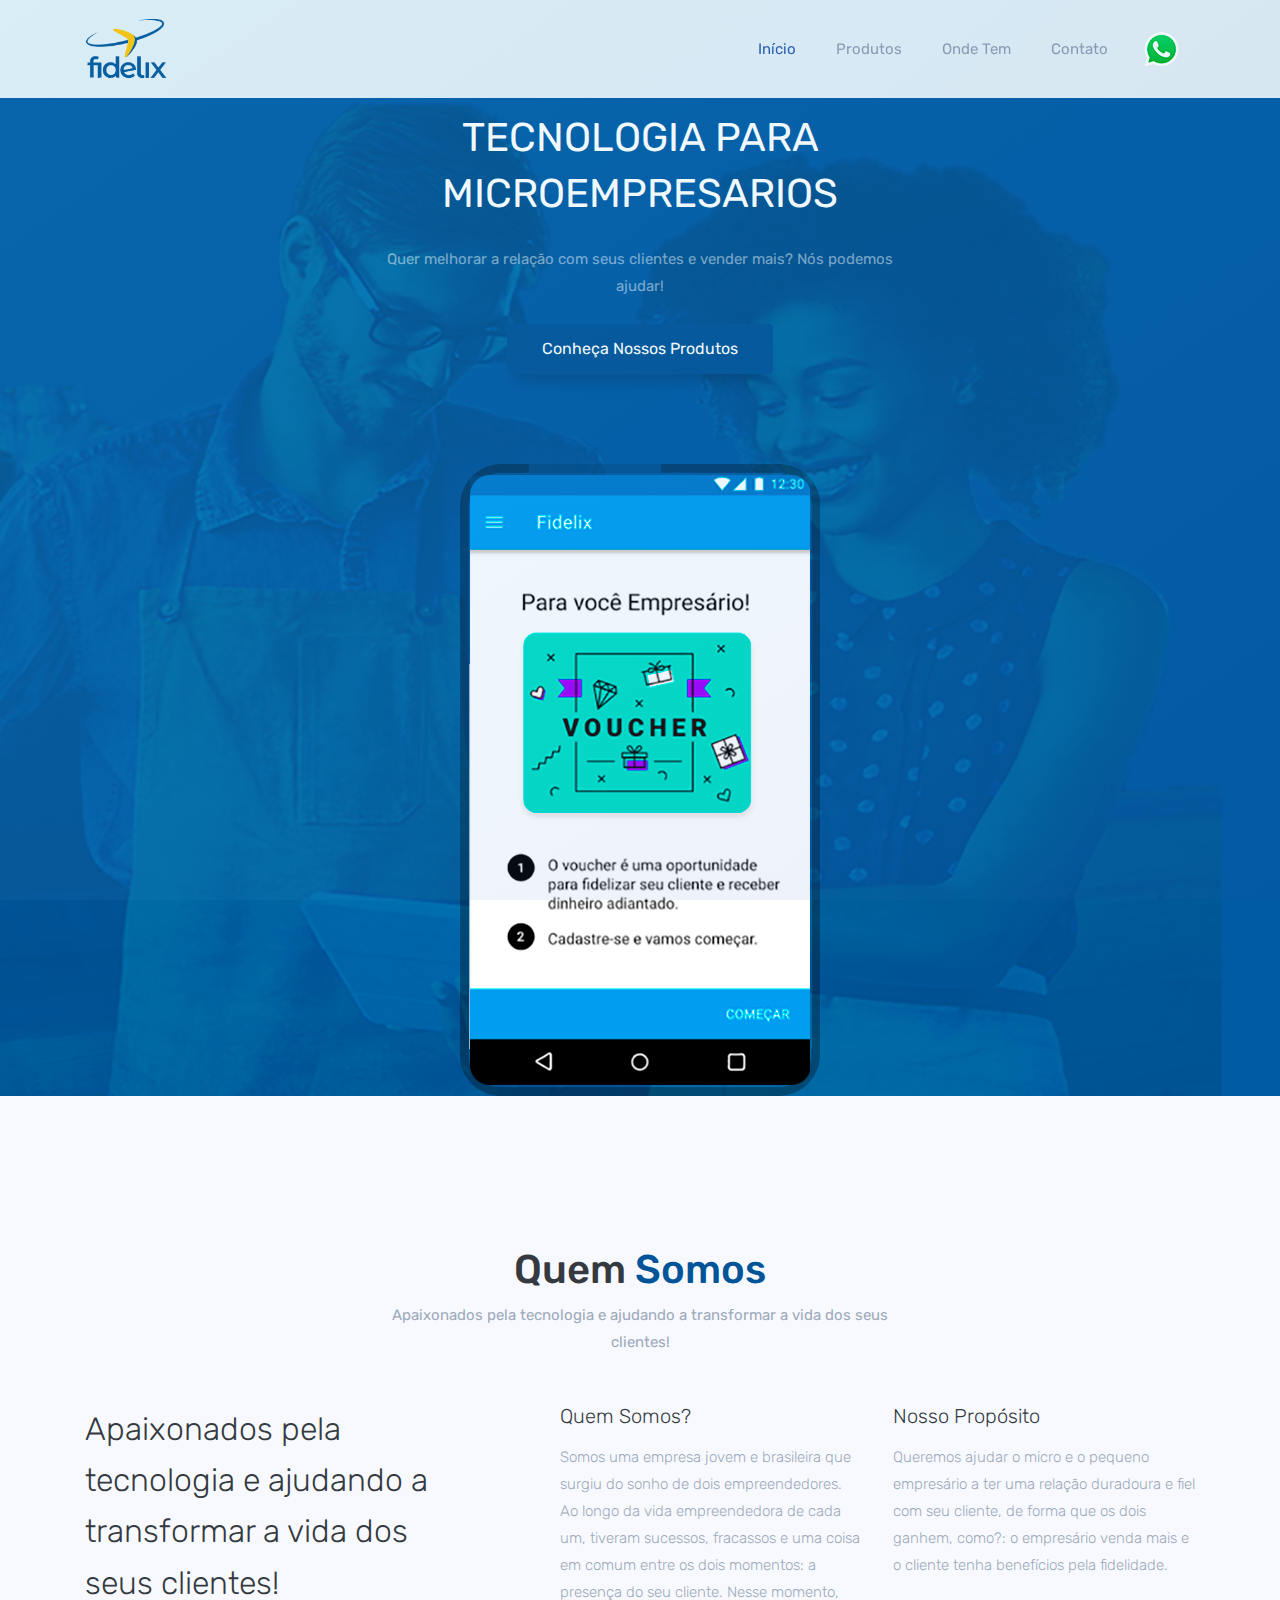
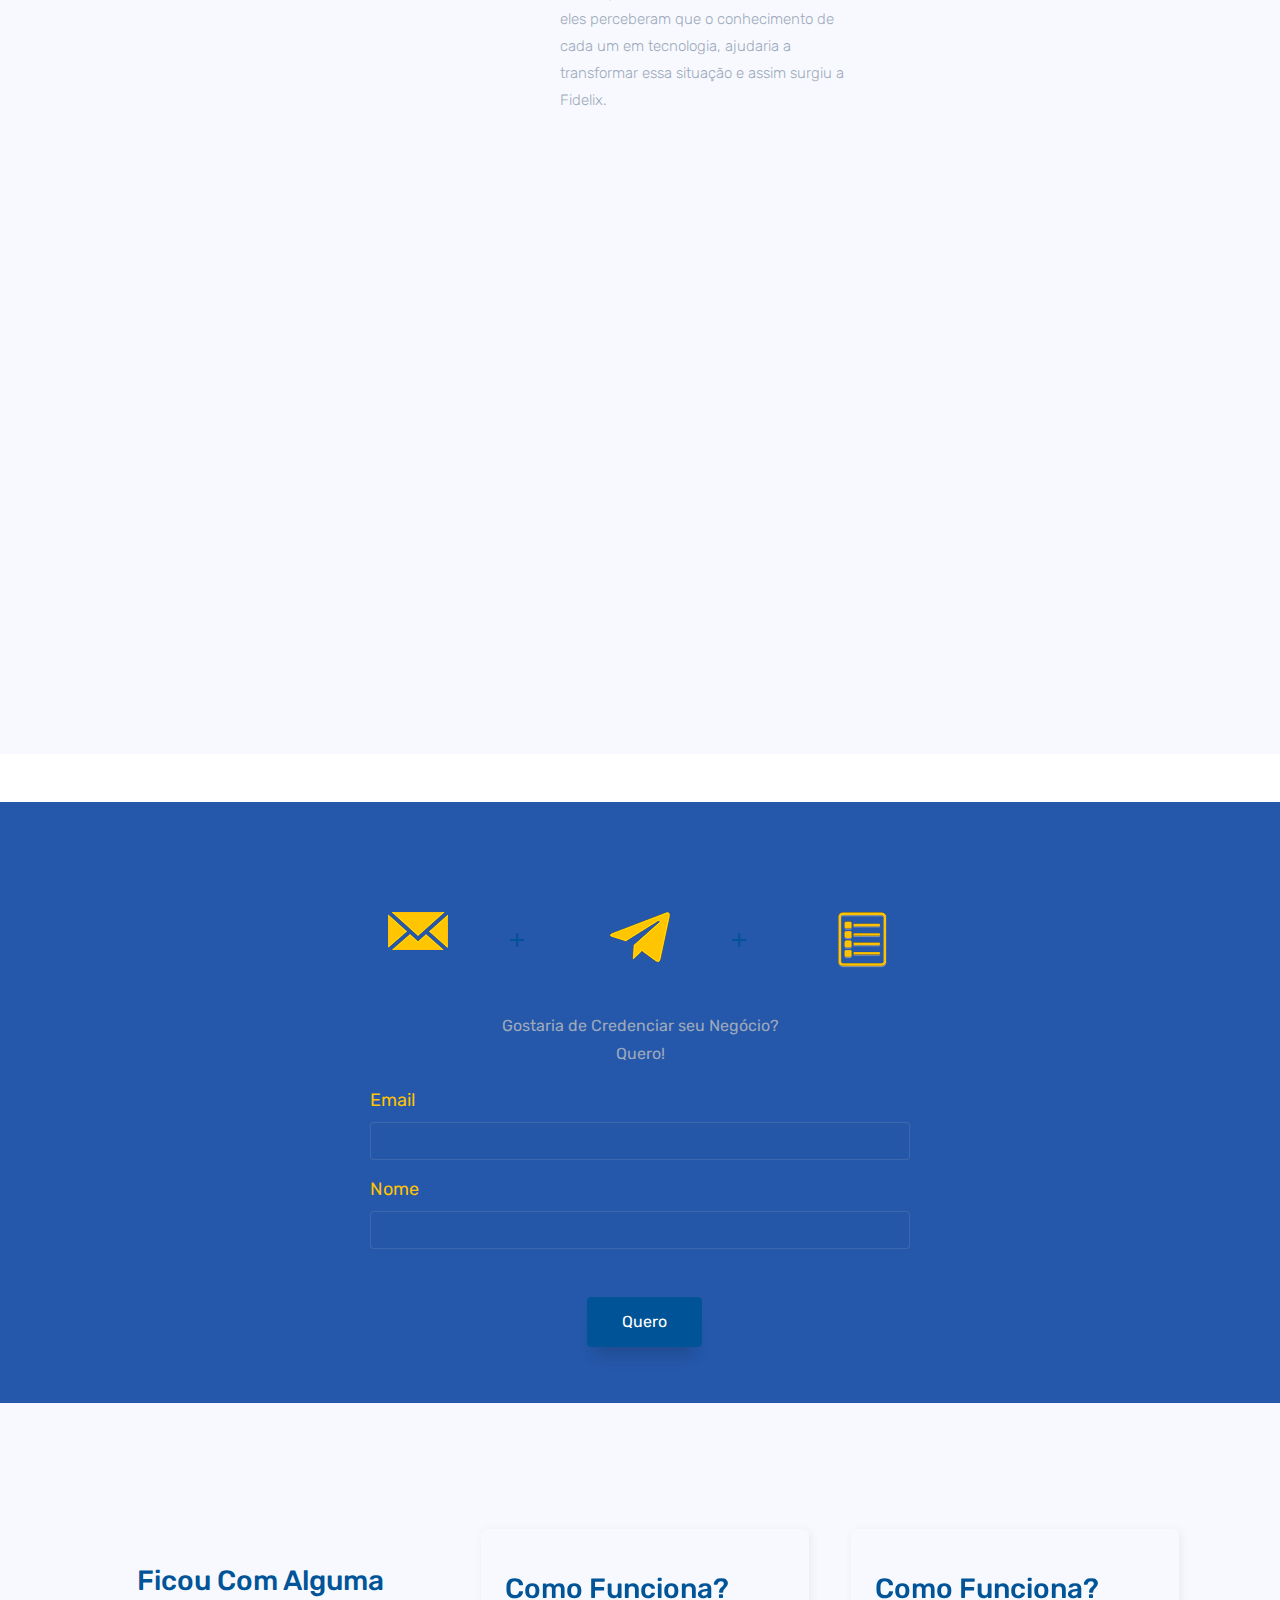
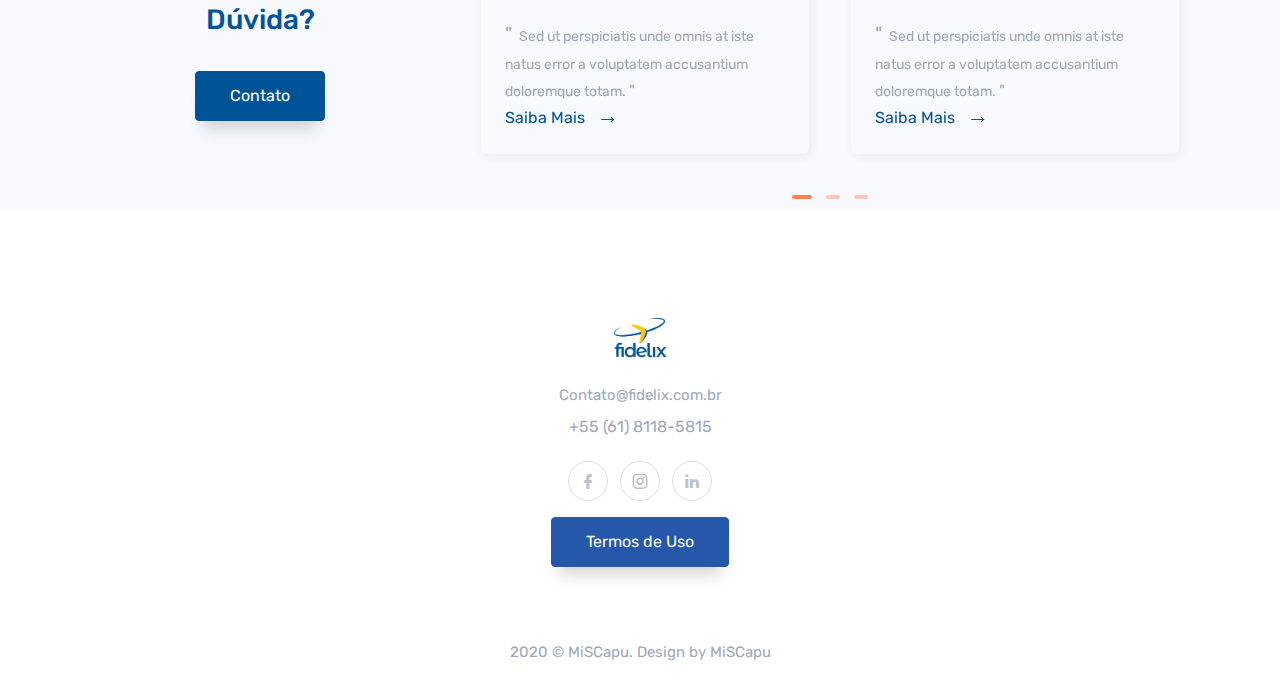
==== index.html @ f404d270 "Footer and Call to Action Update" ====
<!DOCTYPE html>
<html lang="en">

<head>
    <meta charset="utf-8" />
    <title>Fidelix</title>
    <meta name="viewport" content="width=device-width, initial-scale=1.0">
    <meta name="description" content="Premium Bootstrap 4 Landing Page Template" />
    <meta name="keywords" content="bootstrap 4, premium, marketing, multipurpose" />
    <meta content="Themesdesign" name="author" />
    <!-- favicon -->
    <link rel="shortcut icon" href="images/favicon2.ico">

    <!-- icon -->
    <link href="css/materialdesignicons.min.css" rel="stylesheet" type="text/css" />
    <link rel="stylesheet" type="text/css" href="css/pe-icon-7.css" />

    <!--Slider-->
    <link rel="stylesheet" href="css/owl.carousel.min.css" />
    <link rel="stylesheet" href="css/owl.theme.default.min.css" />

    <!-- css -->
    <link href="css/bootstrap.min.css" rel="stylesheet" type="text/css" />
    <link href="css/style.min.css" rel="stylesheet" type="text/css" />

</head>
<body>

    <!-- Loader -->
    <div id="preloader">
        <div id="status">
            <div class="spinner">
                <div class="dot1"></div>
                <div class="dot2"></div>
            </div>
        </div>
    </div>

    <!--Navbar Start-->
    <nav class="navbar navbar-expand-lg fixed-top navbar-custom sticky sticky-dark">
    <!--<nav class="navbar navbar-expand-lg fixed-top navbar-custom sticky sticky-dark">-->
        <div class="container">
            <!-- LOGO -->
            <a class="navbar-brand logo desktoppic" href="index.html">
                <img src="images/logo-dark2.png" alt="" class="" height="60">
            </a>
            <button class="text-center navbar-toggler p-0" type="button" data-toggle="collapse" data-target="#navbarCollapse" aria-controls="navbarCollapse" aria-expanded="false" aria-label="Toggle navigation">
                <i class="mdi mdi-clipboard-account"></i>
                <ul class="navbar-nav navbar-center" id="mySidenav">
                    <li class="nav-item text-muted text-center f-12">
                        Fidelix Conta
                    </li>
                </ul>
                
            </button>

            <button class="text-center navbar-toggler p-0" type="button" data-toggle="collapse" data-target="#navbarCollapse" aria-controls="navbarCollapse" aria-expanded="false" aria-label="Toggle navigation">
                <i class="mdi mdi-clipboard-text"></i>
                <ul class="navbar-nav" id="mySidenav">
                    <li class="nav-item text-muted text-center f-12">
                        Como Funciona
                    </li>
                </ul>
                
            </button>
            <button class="text-center navbar-toggler p-0" type="button" data-toggle="collapse" data-target="#navbarCollapse" aria-controls="navbarCollapse" aria-expanded="false" aria-label="Toggle navigation">
                <i class="mdi mdi-menu"></i>
                <ul class="navbar-nav" id="mySidenav">
                    <li class="nav-item text-muted f-12">
                        Mais
                    </li>
                </ul>
            </button>
            <div class="collapse navbar-collapse" id="navbarCollapse">
                <ul class="navbar-nav ml-auto navbar-center" id="mySidenav">
                    <li class="nav-item active">
                        <a href="index.html" class="nav-link">Início</a>
                    </li>
                    <li class="nav-item">
                        <a href="Produtos.html" class="nav-link">Produtos</a>
                    </li>
                    <!--
                    <li class="nav-item">
                        <a href="#services" class="nav-link">Quem Somos?</a>
                    </li>
                    -->

                    <li class="nav-item">
                        <a href="OndeTem.html" class="nav-link">Onde Tem</a>
                    </li>
                    <!--<li class="nav-item">
                        <a href="#clients" class="nav-link">Onde Tem</a>
                    </li>-->
                    <li class="nav-item">
                        <a href="Contato.html" class="nav-link">Contato</a>
                    </li>
                </ul>
                <div class="call-no">
                    <a href="https://wa.me/5561981185815?Ola%20gostaria%20de%20informacoes" class="nav-link text-warning"><img src="images/icon/WhatsApp.png" class="img-fluid" alt="Responsive image"></a>


                    <!--<img src="images/ImgWhatsApp.jpg" class="rounded" alt="WhatsApp">

                    <!--<a href="#" class="nav-link text-warning"><i class="mdi mdi-phone mr-1"></i> +55 (61) 8118-5815</a>-->
                </div>
            </div>
        </div>
    </nav>
    <!-- Navbar End -->

    <!-- Hero New Start -->
    <section class="hero-3-bg position-relative overflow-hidden d-flex align-items-center bg-primary" id="home">
        <div class="hero-3-bg-overlay"></div>
        <div class="container">
            <div class="row justify-content-center contentTop">
                <div class="col-lg-6">
                    <div class="text-center">
                        <h1 class="hero-3-title text-white mb-4 font-weight-normal line-height-1_4 contentTitleTop">TECNOLOGIA PARA MICROEMPRESARIOS</h1>
                        <p class="text-white-50 mb-4">Quer melhorar a relação com seus clientes e vender mais? Nós podemos ajudar!</p>
                        <a href="" class="btn btn-warning">Conheça Nossos Produtos</a>
                    </div>
                </div>
            </div>

            <div class="row justify-content-center">
                <div class="col-md-10">
                    <div class="hero-3-img">
                        <img src="images/hero-3-img2.png" alt="" class="img-fluid mx-auto d-block">
                    </div>
                </div>
            </div>
        </div>
    </section>
    <!-- Hero New End -->


    <!-- Inicio Start-->
    <!--<section class="section bg-light" id="home">
    <!--<section class="hero-1-bg position-relative bg-light d-flex align-items-center" id="home">-->
        <!--<div class="container">
            <div class="row align-items-center">
                <div class="col-lg-6">
                    <div class="hero-title pr-lg-5">
                        <p class="text-uppercase text-primary font-weight-medium f-14 mb-4">Voucher Fidelix</p>
                        <h1 class="hero-1-title mb-4 font-weight-normal line-height-1_4">Você quer vender mais e aumentar o caixa de sua empresa? <span class="text-primary font-weight-medium"></span></h1>

                            <p class="text-muted mb-4 pb-2">O Voucher Fidelix permite que você venda pacotes de serviços, ajude no caixa da sua empresa e ainda fideliza seus clientes!</p>
                        <a href="https://mailchi.mp/a84ff5a142e6/antecipacao" class="btn btn-warning">Quero o Voucher Fidelix <span class="ml-2 right-icon">&#8594;</span></a>
                    </div>
                </div>
                <div class="col-lg-6">
                    <div class="mt-5 mt-lg-0">
                        <img src="images/hero-1-img1.png" alt="" class="img-fluid mx-auto d-block">
                    </div>
                </div>
            </div>
        </div>
    </section>
    <!-- Inicio End -->


    <!-- Quem Somos Start -->
    <section class="section bg-light" id="about">
    <!--<section class="section bg-light" id="about">-->
        <div class="container">
            <div class="row justify-content-center">
                <div class="col-lg-6 col-md-8 contentTop">
                    <div class="title text-center mb-5">
                        <h1 class="font-weight-medium text-dark">Quem <span class="text-warning">Somos</span></h1>
                        <p class="text-muted">Apaixonados pela tecnologia e ajudando a transformar a vida dos seus clientes!</p>
                    </div>

                </div>
            </div>

            <div class="row">
                <div class="col-md-4">
                    <h2 class="font-weight-light line-height-1_6 text-dark mb-4">Apaixonados pela tecnologia e ajudando a transformar a vida dos seus clientes!
                    </h2>
                </div>
                <div class="col-md-7 offset-md-1">
                    <div class="row">
                        <div class="col-md-6">
                            <h6 class="text-dark font-weight-light f-20 mb-3">Quem Somos?</h6>
                            <p class="text-muted font-weight-light">Somos uma empresa jovem e brasileira que surgiu do sonho de dois empreendedores. Ao longo da vida empreendedora de cada um, tiveram sucessos, fracassos e uma coisa em comum entre os dois momentos: a presença do seu cliente. Nesse momento, eles perceberam que o conhecimento de cada um em tecnologia, ajudaria a transformar essa situação e assim surgiu a Fidelix.</p>
                        </div>
                        <div class="col-md-6">
                            <h6 class="text-dark font-weight-light f-20 mb-3">Nosso Propósito</h6>
                            <p class="text-muted font-weight-light">Queremos ajudar o micro e o pequeno empresário a ter uma relação duradoura e fiel com seu cliente, de forma que os dois ganhem, como?: o empresário venda mais e o cliente tenha benefícios pela fidelidade.</p>
                        </div>
                    </div>



                    


                </div>

                

            </div>


            <div class="title text-center mb-5">
                <!-- 1:1 aspect ratio -->
                <!--<div class="embed-responsive embed-responsive-1by1">
                    <iframe class="embed-responsive-item" src="https://www.youtube.com/embed/zpOULjyy-n8?rel=0" allowfullscreen></iframe>
                </div>-->
                <div class="embed-responsive embed-responsive-16by9">
                        <iframe class="embed-responsive-item" src="https://www.youtube.com/embed/zpOULjyy-n8?rel=0" allowfullscreen></iframe>
                </div>
            </div>

        </div>
    </section>
    <!-- Quem Somos End -->


    <!-- Produtos Start -->
   <!-- <section class="section" id="features">
        <div class="container">
            <div class="row justify-content-center">
                <div class="col-lg-6 col-md-8">
                    <div class="title text-center mb-5">
                        <h3 class="font-weight-normal text-dark">Nossos <span class="text-warning">Produtos</span></h3>
                        <p class="text-muted">Nossos serviços buscam transformar clientes em vendedores, criando uma relação de duradoura de parceria entre ele e a sua empresa.</p>
                    </div>
                </div>
            </div>

            <div class="row align-items-center">
                <div class="col-md-5" style="background: url(images/features/features-bg.png) center center">
                    <div class="features-img">
                        <img src="images/features/ImagemCelular1.png" alt="" class="img-fluid d-block mx-auto">
                    </div>
                </div>
                <div class="col-md-6 offset-md-1">
                    <div class="features-box mt-5 mt-sm-0 mb-4">
                        <div class="features-icon my-4">
                            <i class="mdi mdi-credit-card"></i>
                        </div>
                        <h5 class="text-dark font-weight-medium mb-3 pt-3">Cartão Fidelidade</h5>
                        <h6 class="text-dark font-weight-normal mb-3 pt-3">Problema</h6>
                        <p class="text-muted mb-3 f-15">Faz tempo que seu cliente não compra? Ele não vê diferença entre o seu produto ou serviço e do seu concorrente?.</p>
                        <h6 class="text-dark font-weight-normal mb-3 pt-3">Oportunidade</h6>
                        <p class="text-muted mb-3 f-15">Você pode se diferenciar da sua concorrência muito além do bom atendimento, mostre ao seu cliente que a fidelidade tem valor. Ofereça um produto, um serviço e como em um jogo, ajude-o a completar o desafio do cartão fidelidade</p>
                        <a href="#" class="f-16 text-warning"> Quero <span class="right-icon ml-2">&#8594;</span></a>
                    </div>
                </div>
            </div>

            <div class="row align-items-center mt-5">
                <div class="col-md-6">
                    <div class="features-box mb-4">
                        <div class="features-icon my-4">
                            <i class="mdi mdi-account-group"></i>
                        </div>
                        <h5 class="text-dark font-weight-normal mb-3 pt-3">Team Management</h5>
                        <p class="text-muted mb-3 f-15">Sed perspiciatis unde omnis natus error voluptatem accusantium doloremque laudantium totam rem aperiam eaque ipsa quae ab illo excepturi sint occaecati cupiditate architecto.</p>
                        <a href="#" class="f-16 text-warning">Read More <span class="right-icon ml-2">&#8594;</span></a>
                    </div>
                </div>
                <div class="col-md-5 offset-md-1 mt-5 mt-sm-0" style="background: url(images/features/features-bg.png) center center">
                    <div class="features-img">
                        <img src="images/features/img-2.png" alt="" class="img-fluid d-block mx-auto">
                    </div>
                </div>
            </div>

            <div class="row align-items-center mt-5">
                <div class="col-md-5" style="background: url(images/features/features-bg.png) center center">
                    <div class="features-img">
                        <img src="images/features/img-3.png" alt="" class="img-fluid d-block mx-auto">
                    </div>
                </div>
                <div class="col-md-6 offset-md-1">
                    <div class="features-box mt-5 mt-sm-0 mb-4">
                        <div class="features-icon my-4">
                            <i class="mdi mdi-chart-bell-curve"></i>
                        </div>
                        <h5 class="text-dark font-weight-normal mb-3 pt-3">Marketing Analysis</h5>
                        <p class="text-muted mb-3 f-15">At vero eos accusamus iusto odio soluta nobis est eligendi optio dignissimos ducimus qui blanditiis praesentium as voluptatum deleniti corrupti quos dolores molestias occaecati.</p>
                        <a href="#" class="f-16 text-warning">Read More <span class="right-icon ml-2">&#8594;</span></a>
                    </div>
                </div>
            </div>
        </div>
    </section> -->
    <!-- Produtos End -->


    <!-- Testimonial Start -->
    <!--<section class="section bg-light" id="clients">
        <div class="container">
            <div class="row justify-content-center">
                <div class="col-lg-6 col-md-8">
                    <div class="title text-center mb-5">
                        <h3 class="font-weight-normal text-dark">Onde <span class="text-warning">Tem?</span></h3>
                        <p class="text-muted">aaaecenas tempus tellus eget condimentum rhoncus sem quam semper libero pulvinar hendrerit id lorem.</p>
                    </div>
                </div>
            </div>
            <div class="row">
                <div class="col-lg-4">
                    <h3 class="font-weight-normal mt-3 line-height-1_4">Alguns comentários de nossos <span class="font-weight-medium text-warning">Felices Clientes </span></h3>
                    <div class="testi-border my-4"></div>
                    <p class="text-muted">Os Clientes do Fidelix sempre estão contentes pois tem muito para comentar com seus amigos e clientes!</p>
                </div>
                <div class="col-lg-8">
                    <div class="owl-carousel owl-theme">
                        <div class="item">
                            <div class="testi-content m-3 position-relative">
                                <div class="testi-box p-4">
                                    <ul class="list-unstyled f-15 text-warning mb-2">
                                        <li class="list-inline-item mr-1"><i class="mdi mdi-star"></i></li>
                                        <li class="list-inline-item mr-1"><i class="mdi mdi-star"></i></li>
                                        <li class="list-inline-item mr-1"><i class="mdi mdi-star"></i></li>
                                        <li class="list-inline-item mr-1"><i class="mdi mdi-star"></i></li>
                                        <li class="list-inline-item"><i class="mdi mdi-star"></i></li>
                                    </ul>
                                    <p class="text-muted position-relative mb-0 f-14"><span class="f-20 mr-1">"</span> sed ut perspiciatis unde omnis at iste natus error a voluptatem accusantium doloremque totam. <span class="f-16">"</span></p>
                                </div>
                                <div class="testi-user mt-4">
                                    <div class="media align-items-center">
                                        <img src="images/user/img-1.jpg" alt="" class="mr-3 img-fluid d-block rounded-circle">
                                        <div class="media-body">
                                            <h6 class="mb-0 text-dark f-15">Miguel Santisteban</h6>
                                            <p class="text-muted mb-0 f-14">Web Developer</p>
                                        </div>
                                    </div>
                                </div>
                            </div>
                        </div>
                        <!-- owl item and -->
                        <!--<div class="item">
                            <div class="testi-content m-3 position-relative">
                                <div class="testi-box p-4">
                                    <ul class="list-unstyled f-15 text-warning mb-2">
                                        <li class="list-inline-item mr-1"><i class="mdi mdi-star"></i></li>
                                        <li class="list-inline-item mr-1"><i class="mdi mdi-star"></i></li>
                                        <li class="list-inline-item mr-1"><i class="mdi mdi-star"></i></li>
                                        <li class="list-inline-item mr-1"><i class="mdi mdi-star"></i></li>
                                        <li class="list-inline-item"><i class="mdi mdi-star"></i></li>
                                    </ul>
                                    <p class="text-muted position-relative mb-0 f-14"><span class="f-20 mr-1">"</span> Sed ut perspiciatis unde omnis at iste natus error a voluptatem accusantium doloremque totam. <span class="f-16">"</span></p>
                                </div>
                                <div class="testi-user mt-4">
                                    <div class="media align-items-center">
                                        <img src="images/user/img-2.jpg" alt="" class="mr-3 img-fluid d-block rounded-circle">
                                        <div class="media-body">
                                            <h6 class="mb-0 text-dark f-15">Miguel Santisteban</h6>
                                            <p class="text-muted mb-0 f-14">Web Developer</p>
                                        </div>
                                    </div>
                                </div>
                            </div>
                        </div>
                        <!-- owl item and -->
                        <!--<div class="item">
                            <div class="testi-content m-3 position-relative">
                                <div class="testi-box p-4">
                                    <ul class="list-unstyled f-15 text-warning mb-2">
                                        <li class="list-inline-item mr-1"><i class="mdi mdi-star"></i></li>
                                        <li class="list-inline-item mr-1"><i class="mdi mdi-star"></i></li>
                                        <li class="list-inline-item mr-1"><i class="mdi mdi-star"></i></li>
                                        <li class="list-inline-item mr-1"><i class="mdi mdi-star"></i></li>
                                        <li class="list-inline-item"><i class="mdi mdi-star"></i></li>
                                    </ul>
                                    <p class="text-muted position-relative mb-0 f-14"><span class="f-20 mr-1">"</span> Sed ut perspiciatis unde omnis at iste natus error a voluptatem accusantium doloremque totam. <span class="f-16">"</span></p>
                                </div>
                                <div class="testi-user mt-4">
                                    <div class="media align-items-center">
                                        <img src="images/user/img-3.jpg" alt="" class="mr-3 img-fluid d-block rounded-circle">
                                        <div class="media-body">
                                            <h6 class="mb-0 text-dark f-15">Miguel Santisteban</h6>
                                            <p class="text-muted mb-0 f-14">Web Developer</p>
                                        </div>
                                    </div>
                                </div>
                            </div>
                        </div>
                        <!-- owl item and -->
                        <!--<div class="item">
                            <div class="testi-content m-3 position-relative">
                                <div class="testi-box p-4">
                                    <ul class="list-unstyled f-15 text-warning mb-2">
                                        <li class="list-inline-item mr-1"><i class="mdi mdi-star"></i></li>
                                        <li class="list-inline-item mr-1"><i class="mdi mdi-star"></i></li>
                                        <li class="list-inline-item mr-1"><i class="mdi mdi-star"></i></li>
                                        <li class="list-inline-item mr-1"><i class="mdi mdi-star"></i></li>
                                        <li class="list-inline-item"><i class="mdi mdi-star"></i></li>
                                    </ul>
                                    <p class="text-muted position-relative mb-0 f-14"><span class="f-20 mr-1">"</span> Sed ut perspiciatis unde omnis at iste natus error a voluptatem accusantium doloremque totam. <span class="f-16">"</span></p>
                                </div>
                                <div class="testi-user mt-4">
                                    <div class="media align-items-center">
                                        <img src="images/user/img-4.jpg" alt="" class="mr-3 img-fluid d-block rounded-circle">
                                        <div class="media-body">
                                            <h6 class="mb-0 text-dark f-15">Miguel Santisteban</h6>
                                            <p class="text-muted mb-0 f-14">Web Developer</p>
                                        </div>
                                    </div>
                                </div>
                            </div>
                        </div>
                        <!-- owl item and -->
                        <!--<div class="item">
                            <div class="testi-content m-3 position-relative">
                                <div class="testi-box p-4">
                                    <ul class="list-unstyled f-15 text-warning mb-2">
                                        <li class="list-inline-item mr-1"><i class="mdi mdi-star"></i></li>
                                        <li class="list-inline-item mr-1"><i class="mdi mdi-star"></i></li>
                                        <li class="list-inline-item mr-1"><i class="mdi mdi-star"></i></li>
                                        <li class="list-inline-item mr-1"><i class="mdi mdi-star"></i></li>
                                        <li class="list-inline-item"><i class="mdi mdi-star"></i></li>
                                    </ul>
                                    <p class="text-muted position-relative mb-0 f-14"><span class="f-20 mr-1">"</span> Sed ut perspiciatis unde omnis at iste natus error a voluptatem accusantium doloremque totam. <span class="f-16">"</span></p>
                                </div>
                                <div class="testi-user mt-4">
                                    <div class="media align-items-center">
                                        <img src="images/user/img-5.jpg" alt="" class="mr-3 img-fluid d-block rounded-circle">
                                        <div class="media-body">
                                            <h6 class="mb-0 text-dark f-15">Miguel Santisteban</h6>
                                            <p class="text-muted mb-0 f-14">Web Developer</p>
                                        </div>
                                    </div>
                                </div>
                            </div>
                        </div>
                        <!-- owl item and --><!--
                    </div>
                </div>
            </div>
        </div>
    </section>-->
    <!-- Testimonial End -->


    <!-- Nosso Propósito Start -->
    <!--<section class="section" id="services">
        <div class="container">
            <div class="row justify-content-center">
                <div class="col-lg-6 col-md-8">
                    <div class="title text-center mb-5">
                        <h3 class="font-weight-normal text-dark">Nosso <span class="text-warning">Propósito</span></h3>
                        <p class="text-muted">Queremos ajudar o micro e o pequeno empresário a ter uma relação duradoura e fiel com seu cliente, de forma que os dois ganhem, como?: o empresário venda mais e o cliente tenha benefícios pela fidelidade.</p>
                    </div>
                </div>
            </div>

            <div class="row">
                <div class="col-lg-4 col-md-6">
                    <div class="service-box service-warning">
                        <div class="mb-5">
                            <i class="pe-7s-headphones service-icon"></i>
                        </div>
                        <h5 class="service-title text-dark font-weight-normal pt-1 mb-4">Awesome Support</h5>
                        <p class="text-muted service-subtitle mb-4">Et harum quidem rerum facilis expedita distinctio nam libero tempore cum quibusdam nobis.</p>
                        <a href="#" class="read-more-icon"><span class="right-icon">&#8594;</span></a>
                    </div>
                </div>
                <div class="col-lg-4 col-md-6">
                    <div class="service-box service-warning">
                        <div class="mb-5">
                            <i class="pe-7s-tools service-icon"></i>
                        </div>
                        <h5 class="service-title text-dark font-weight-normal pt-1 mb-4">Solutions Business</h5>
                        <p class="text-muted service-subtitle mb-4">Et harum quidem rerum facilis expedita distinctio nam libero tempore cum quibusdam nobis.</p>
                        <a href="#" class="read-more-icon"><span class="right-icon">&#8594;</span></a>
                    </div>
                </div>
                <div class="col-lg-4 col-md-6">
                    <div class="service-box service-warning">
                        <div class="mb-5">
                            <i class="pe-7s-display1 service-icon"></i>
                        </div>
                        <h5 class="service-title text-dark font-weight-normal pt-1 mb-4">Digital Design</h5>
                        <p class="text-muted service-subtitle mb-4">Et harum quidem rerum facilis expedita distinctio nam libero tempore cum quibusdam nobis.</p>
                        <a href="#" class="read-more-icon"><span class="right-icon">&#8594;</span></a>
                    </div>
                </div>
                <div class="col-lg-4 col-md-6">
                    <div class="service-box service-warning">
                        <div class="mb-5">
                            <i class="pe-7s-cup service-icon"></i>
                        </div>
                        <h5 class="service-title text-dark font-weight-normal pt-1 mb-4">Goal Business</h5>
                        <p class="text-muted service-subtitle mb-4">Et harum quidem rerum facilis expedita distinctio nam libero tempore cum quibusdam nobis.</p>
                        <a href="#" class="read-more-icon"><span class="right-icon">&#8594;</span></a>
                    </div>
                </div>
                <div class="col-lg-4 col-md-6">
                    <div class="service-box service-warning">
                        <div class="mb-5">
                            <i class="pe-7s-light service-icon"></i>
                        </div>
                        <h5 class="service-title text-dark font-weight-normal pt-1 mb-4">Branding Identity</h5>
                        <p class="text-muted service-subtitle mb-4">Et harum quidem rerum facilis expedita distinctio nam libero tempore cum quibusdam nobis.</p>
                        <a href="#" class="read-more-icon"><span class="right-icon">&#8594;</span></a>
                    </div>
                </div>
                <div class="col-lg-4 col-md-6">
                    <div class="service-box service-warning">
                        <div class="mb-5">
                            <i class="pe-7s-graph1 service-icon"></i>
                        </div>
                        <h5 class="service-title text-dark font-weight-normal pt-1 mb-4">Dynamic Growth</h5>
                        <p class="text-muted service-subtitle mb-4">Et harum quidem rerum facilis expedita distinctio nam libero tempore cum quibusdam nobis.</p>
                        <a href="#" class="read-more-icon"><span class="right-icon">&#8594;</span></a>
                    </div>
                </div>
            </div>
        </div>
    </section> -->
    <!-- Nosso Propósito End -->

    <!-- About us Start -->
    <!--<section class="section bg-light" id="about">
        <div class="container">
            <div class="row justify-content-center">
                <div class="col-lg-6 col-md-8">
                    <div class="title text-center mb-5">
                        <h3 class="font-weight-normal text-dark">Quem <span class="text-warning">Somos</span></h3>
                        <p class="text-muted">Apaixonados pela tecnologia e ajudando a transformar a vida dos seus clientes!</p>
                    </div>
                </div>
            </div>

            <div class="row">
                <div class="col-md-4">
                    <h2 class="font-weight-light line-height-1_6 text-dark mb-4">Apaixonados pela tecnologia e ajudando a transformar a vida dos seus clientes!</h2>
                </div>
                <div class="col-md-7 offset-md-1">
                    <div class="row">
                        <div class="col-md-6">
                            <h6 class="text-dark font-weight-light f-20 mb-3">Quem Somos?</h6>
                            <p class="text-muted font-weight-light">Somos uma empresa jovem e brasileira que surgiu do sonho de dois empreendedores. Ao longo da vida empreendedora de cada um, tiveram sucessos, fracassos e uma coisa em comum entre os dois momentos: a presença do seu cliente. Nesse momento, eles perceberam que o conhecimento de cada um em tecnologia, ajudaria a transformar essa situação e assim surgiu a Fidelix.</p>
                        </div>
                        <div class="col-md-6">
                            <h6 class="text-dark font-weight-light f-20 mb-3">Nosso Propósito</h6>
                            <p class="text-muted font-weight-light">Queremos ajudar o micro e o pequeno empresário a ter uma relação duradoura e fiel com seu cliente, de forma que os dois ganhem, como?: o empresário venda mais e o cliente tenha benefícios pela fidelidade.</p>
                        </div>
                    </div>
                </div>
            </div>
        </div>
    </section>-->
    <!-- About us End -->



    
    <!-- Gostaria de Credenciar Start -->
    <section class="hero-3-bg position-relative overflow-hidden d-flex align-items-center bg-primary" id="home">
        <!--Fundo Retirado-->
        <!--<div class="hero-3-bg-overlay"></div>-->

        <div class="container">    
            <div class="row justify-content-center">
                <div class="col-lg-7">
                    <div class="row">
                        <div class="col-4">
                            <div class="subscribe-icon">
                                <img src="images/icon/1.png" alt="" class="img-fluid mx-auto d-block">
                            </div>
                        </div>
                        <div class="col-4">
                            <div class="subscribe-icon">
                                <img src="images/icon/2.png" alt="" class="img-fluid mx-auto d-block">
                            </div>
                        </div>
                        <div class="col-4">
                            <div class="">
                                <img src="images/icon/3.png" alt="" class="img-fluid mx-auto d-block">
                            </div>
                        </div>
                    </div>
                </div>
            </div>

            <div class="row justify-content-center">
                <div class="col-lg-6">
                    <div class="text-center mt-5 mb-4">
                        <h6 class="text-muted font-weight-normal">Gostaria de Credenciar seu Negócio? <span class="d-block mt-2">Quero!</span></h6>
                    </div>
                    <!--Form ubscribe-->
                    <!--<div class="text-center subscribe-form mt-4">
                        <form action="#">
                            <input type="text" placeholder="Seu Email...">
                            <button type="submit" class="btn btn-warning">Tenho Interesse!</button>
                        </form>
                    </div>-->
                    <!--End Form Subscribe -->


                    <!--Start Form Final-->

                    <form action="//Bootstrapious.us10.list-manage.com/subscribe/post?u=97f1bc02efa56031b67a2b00f&amp;id=fc7b4ce646" method="post" target="_blank">
                        <div class="form-group app-label">
                            <label for="mce-EMAIL">Email</label>
                            <input type="email" class="form-control" required="required" name="EMAIL" id="mce-EMAIL">
                        </div>

                        <div class="form-group app-label">
                            <label for="mce-FNAME">Nome</label>
                            <input type="text" class="form-control" name="FNAME" id="mce-FNAME">
                        </div>

                        <!--<div class="form-group">
                            <label for="mce-LNAME">Sobrenome</label>
                            <input type="text" class="form-control" name="LNAME" id="mce-LNAME">
                        </div>-->
                        <!--<div class="form-group">
                            <label for="mce-EMAIL">Email Address</label>
                            <input type="email" class="form-control" required="required" name="EMAIL" id="mce-EMAIL">
                        </div>-->
                            <div class="text-center mt-5 mb-2">
                                <button type="submit" class="btn btn-warning ml-2" align="center"><i class="fa fa-envelope-o"></i> Quero</button>
                            </div>

                            <div style="position: absolute; left: -5000px;" aria-hidden="true"><input type="text" name="b_97f1bc02efa56031b67a2b00f_fc7b4ce646" tabindex="-1" value=""></div>

                    </form>

                    <!--End Form Final-->








                    <!--New Form Subscribe-->
                <!--<div class="text-center subscribe-form mt-4">
                    <form class="form-inline">
                        <div class="form-group mb-2">
                        <!--<label for="staticEmail2" class="sr-only">Email</label>
                            <input type="text" readonly class="form-control-plaintext" id="staticEmail2" value="">
                        </div>-->
                        <!--<div class="form-group mx-sm-3 mb-2">
                        <label for="inputPassword2" class="sr-only">Email</label>
                            <input type="text" class="form-control" id="staticEmail2" placeholder="Email">
                        </div>
                        <button type="submit" class="btn btn-warning">Quero!</button>
                    </form>
                </div>-->
                    <!--End New Form Subscribe-->


                    <!-- Espaço Start -->
                    <div class="row justify-content-center">
                <div class="col-lg-6">
                    <div class="text-center mt-5 mb-4">
                    </div>
                </div>
                    <!--Espaço End -->



                </div>
            </div>







            <!--<div class="row justify-content-center">
                <div class="col-lg-6">
                    <div class="text-center">
                        <h1 class="hero-3-title text-white mb-4 font-weight-medium line-height-1_4">Nossa Metodologia</h1>
                        <p class="text-white-50 mb-4">Gostaria de Credenciar Seu Negócio?</p>
                        <a href="" class="btn btn-warning">Veja Como Funciona!</a>
                    </div>
                </div>
            </div>

            <div class="row justify-content-center">
                <div class="col-md-10">
                    <div class="hero-3-img">
                    </div>
                    <!-- Start Image Metodologia -->
                    <!--
                    <div class="hero-3-img">
                        <img src="images/Metodologia.png" alt="" class="img-fluid mx-auto d-block">
                    </div>
                    -->
                    <!-- End Image Metodologia   -->
                <!--</div>
            </div>-->
        </div>
    </section>
    <!-- Gostaria de credenciar End -->

  
<!--Call To Action Start-->
    <section class="hero-3-bg position-relative overflow-hidden d-flex align-items-center bg-light" id="clients">
        <div class="container">
            
            <div class="row contentTop">
                <div class="text-center col-lg-4 mt-5">
                    <h3 class="font-weight-normal line-height-1_4">    <span class="font-weight-medium text-warning">Ficou Com Alguma Dúvida? </span></h3>
                    <!--<div class="testi-border my-4"></div>-->
                    <button type="submit" class="btn btn-warning my-4">Contato</button>
                    <!--<p class="text-muted">Itaque earum rerum tenetur a sapiente delectus ut aut reiciendis voluptatibus maiores alias consequatur.</p>-->
                </div>
                <div class="col-lg-8">
                    <div class="owl-carousel owl-theme">
                        <div class="item">
                            <div class="testi-content m-3 position-relative">
                                <div class="testi-box p-4">
                                    <h3 class="font-weight-normal mt-3 line-height-1_4">    <span class="font-weight-medium text-warning">Como Funciona? </span></h3>
                                    <p class="text-muted position-relative mb-0 f-14"><span class="f-20 mr-1">"</span> Sed ut perspiciatis unde omnis at iste natus error a voluptatem accusantium doloremque totam. <span class="f-16">"</span></p>
                                    <a href="#" class="f-16 text-warning">Saiba Mais <span class="right-icon ml-2">&#8594;</span></a>
                                </div>
                                <!--<div class="testi-user mt-4">
                                    <div class="media align-items-center">
                                        <img src="images/user/img-1.jpg" alt="" class="mr-3 img-fluid d-block rounded-circle">
                                        <div class="media-body">
                                            <h6 class="mb-0 text-dark f-15">Roberta Guevara</h6>
                                            <p class="text-muted mb-0 f-14">Web Developer</p>
                                        </div>
                                    </div>
                                </div>-->
                            </div>
                        </div>
                        <!-- owl item start -->
                        <div class="item">
                            <div class="testi-content m-3 position-relative">
                                <div class="testi-box p-4">
                                    <h3 class="font-weight-normal mt-3 line-height-1_4">    <span class="font-weight-medium text-warning">Como Funciona? </span></h3>
                                    <p class="text-muted position-relative mb-0 f-14"><span class="f-20 mr-1">"</span> Sed ut perspiciatis unde omnis at iste natus error a voluptatem accusantium doloremque totam. <span class="f-16">"</span></p>
                                    <a href="#" class="f-16 text-warning">Saiba Mais <span class="right-icon ml-2">&#8594;</span></a>
                                </div>
                                <!--<div class="testi-user mt-4">
                                    <div class="media align-items-center">
                                        <img src="images/user/img-2.jpg" alt="" class="mr-3 img-fluid d-block rounded-circle">
                                        <div class="media-body">
                                            <h6 class="mb-0 text-dark f-15">Roberta Guevara</h6>
                                            <p class="text-muted mb-0 f-14">Web Developer</p>
                                        </div>
                                    </div>
                                </div>-->
                            </div>
                        </div>
                        <!-- owl item and -->
                        <div class="item">
                            <div class="testi-content m-3 position-relative">
                                <div class="testi-box p-4">
                                    <h3 class="font-weight-normal mt-3 line-height-1_4">    <span class="font-weight-medium text-warning">Como Funciona? </span></h3>
                                    <p class="text-muted position-relative mb-0 f-14"><span class="f-20 mr-1">"</span> Sed ut perspiciatis unde omnis at iste natus error a voluptatem accusantium doloremque totam. <span class="f-16">"</span></p>
                                    <a href="#" class="f-16 text-warning">Saiba Mais <span class="right-icon ml-2">&#8594;</span></a>
                                </div>
                                <!--<div class="testi-user mt-4">
                                    <div class="media align-items-center">
                                        <img src="images/user/img-3.jpg" alt="" class="mr-3 img-fluid d-block rounded-circle">
                                        <div class="media-body">
                                            <h6 class="mb-0 text-dark f-15">Roberta Guevara</h6>
                                            <p class="text-muted mb-0 f-14">Web Developer</p>
                                        </div>
                                    </div>
                                </div>-->
                            </div>
                        </div>
                        <!-- owl item and -->
                        <div class="item">
                            <div class="testi-content m-3 position-relative">
                                <div class="testi-box p-4">
                                    <h3 class="font-weight-normal mt-3 line-height-1_4">    <span class="font-weight-medium text-warning">Como Funciona? </span></h3>
                                    <p class="text-muted position-relative mb-0 f-14"><span class="f-20 mr-1">"</span> Sed ut perspiciatis unde omnis at iste natus error a voluptatem accusantium doloremque totam. <span class="f-16">"</span></p>
                                    <a href="#" class="f-16 text-warning">Saiba Mais <span class="right-icon ml-2">&#8594;</span></a>
                                </div>
                                <!--<div class="testi-user mt-4">
                                    <div class="media align-items-center">
                                        <img src="images/user/img-4.jpg" alt="" class="mr-3 img-fluid d-block rounded-circle">
                                        <div class="media-body">
                                            <h6 class="mb-0 text-dark f-15">Roberta Guevara</h6>
                                            <p class="text-muted mb-0 f-14">Web Developer</p>
                                        </div>
                                    </div>
                                </div>-->
                            </div>
                        </div>
                        <!-- owl item and -->
                        <div class="item">
                            <div class="testi-content m-3 position-relative">
                                <div class="testi-box p-4">
                                    <h3 class="font-weight-normal mt-3 line-height-1_4">    <span class="font-weight-medium text-warning">Como Funciona? </span></h3>
                                    <p class="text-muted position-relative mb-0 f-14"><span class="f-20 mr-1">"</span> Sed ut perspiciatis unde omnis at iste natus error a voluptatem accusantium doloremque totam. <span class="f-16">"</span></p>
                                    <a href="#" class="f-16 text-warning">Saiba Mais <span class="right-icon ml-2">&#8594;</span></a>
                                </div>
                                <!--<div class="testi-user mt-4">
                                    <div class="media align-items-center">
                                        <img src="images/user/img-5.jpg" alt="" class="mr-3 img-fluid d-block rounded-circle">
                                        <div class="media-body">
                                            <h6 class="mb-0 text-dark f-15">Roberta Guevara</h6>
                                            <p class="text-muted mb-0 f-14">Web Developer</p>
                                        </div>
                                    </div>
                                </div>-->
                            </div>
                        </div>
                        <!-- owl item and -->
                    </div>
                </div>
            </div>
        </div>
    </section>
    
    <!--Call To Action End-->



    <!-- Nossa Metodologia Start -->
    <!--<section class="section" id="features">
        <div class="container">
            <div class="row justify-content-center">
                <div class="col-lg-6 col-md-8">
                    <div class="title text-center mb-5">
                        <h3 class="font-weight-normal text-dark">Nossa <span class="text-warning">Metodologia</span></h3>
                        <p class="text-muted">Os seus clientes também contam com vários benefícios...<br>
​
Veja como funciona:</p>
                    </div>
                </div>
            </div>

            <div class="row align-items-center">
                <div class="col-md-5" style="background: url(images/features/features-bg.png) center center">
                    <div class="features-img">
                        <img src="images/features/img-1.png" alt="" class="img-fluid d-block mx-auto">
                    </div>
                </div>
                <div class="col-md-6 offset-md-1">
                    <div class="features-box mt-5 mt-sm-0 mb-4">
                        <div class="features-icon my-4">
                            <i class="mdi mdi-laptop-mac"></i>
                        </div>
                        <h5 class="text-dark font-weight-normal mb-3 pt-3">Activity Reporting</h5>
                        <p class="text-muted mb-3 f-15">Et harum quidem rerum facilise expedita distinctio nam libero tempore cum soluta nobis as eligendi optio cumque nihil quis nostrum exercitationem impedit minus omnis repellendus.</p>
                        <a href="#" class="f-16 text-warning">Read More <span class="right-icon ml-2">&#8594;</span></a>
                    </div>
                </div>
            </div>

            <div class="row align-items-center mt-5">
                <div class="col-md-6">
                    <div class="features-box mb-4">
                        <div class="features-icon my-4">
                            <i class="mdi mdi-account-group"></i>
                        </div>
                        <h5 class="text-dark font-weight-normal mb-3 pt-3">Team Management</h5>
                        <p class="text-muted mb-3 f-15">Sed perspiciatis unde omnis natus error voluptatem accusantium doloremque laudantium totam rem aperiam eaque ipsa quae ab illo excepturi sint occaecati cupiditate architecto.</p>
                        <a href="#" class="f-16 text-warning">Read More <span class="right-icon ml-2">&#8594;</span></a>
                    </div>
                </div>
                <div class="col-md-5 offset-md-1 mt-5 mt-sm-0" style="background: url(images/features/features-bg.png) center center">
                    <div class="features-img">
                        <img src="images/features/img-2.png" alt="" class="img-fluid d-block mx-auto">
                    </div>
                </div>
            </div>

            <div class="row align-items-center mt-5">
                <div class="col-md-5" style="background: url(images/features/features-bg.png) center center">
                    <div class="features-img">
                        <img src="images/features/img-3.png" alt="" class="img-fluid d-block mx-auto">
                    </div>
                </div>
                <div class="col-md-6 offset-md-1">
                    <div class="features-box mt-5 mt-sm-0 mb-4">
                        <div class="features-icon my-4">
                            <i class="mdi mdi-chart-bell-curve"></i>
                        </div>
                        <h5 class="text-dark font-weight-normal mb-3 pt-3">Marketing Analysis</h5>
                        <p class="text-muted mb-3 f-15">At vero eos accusamus iusto odio soluta nobis est eligendi optio dignissimos ducimus qui blanditiis praesentium as voluptatum deleniti corrupti quos dolores molestias occaecati.</p>
                        <a href="#" class="f-16 text-warning">Read More <span class="right-icon ml-2">&#8594;</span></a>
                    </div>
                </div>
            </div>
        </div>
    </section>-->
    <!-- Features End -->

    <!-- Nossos Logros Start -->
    <!--<section class="section counter-bg" style="background: url(images/counter-bg-1.jpg) center center">
        <div class="bg-overlay op-75"></div>
        <div class="container">
            <div class="row justify-content-center">
                <div class="col-lg-6">
                    <div class="text-center mb-5">
                        <h2 class="font-weight-normal text-white mb-2">Nossos Logros</h2>
                        <h5 class="font-weight-normal text-white-70">Mais de 1000 clientes beneficiados</h5>
                    </div>
                </div>
            </div>
            <div class="row" id="counter">
                <div class="col-lg-3 col-md-6">
                    <div class="counter-box text-center text-white mb-4 mb-lg-0">
                        <i class="pe-7s-like2 counter-icon mb-4"></i>
                        <h2 class="mb-2 font-weight-normal"><span class="counter-value mt-4" data-count="620">0</span>+</h2>
                        <p class="mb-0 text-white-70 text-uppercase f-14">Micro Empresas</p>
                    </div>
                </div>
                <div class="col-lg-3 col-md-6">
                    <div class="counter-box text-center text-white mb-4 mb-lg-0">
                        <i class="pe-7s-light counter-icon mb-4"></i>
                        <h2 class="mb-2 font-weight-normal"><span class="counter-value mt-4" data-count="350">0</span>+</h2>
                        <p class="mb-0 text-white-70 text-uppercase f-14">Autônomos</p>
                    </div>
                </div>
                <div class="col-lg-3 col-md-6">
                    <div class="counter-box text-center text-white mb-4 mb-lg-0">
                        <i class="pe-7s-smile counter-icon mb-4"></i>
                        <h2 class="mb-2 font-weight-normal"><span class="counter-value mt-4" data-count="800">0</span>+</h2>
                        <p class="mb-0 text-white-70 text-uppercase f-14">Clientes Satisfeitos</p>
                    </div>
                </div>
                <div class="col-lg-3 col-md-6">
                    <div class="counter-box text-center text-white mb-4 mb-lg-0">
                        <i class="pe-7s-star counter-icon mb-4"></i>
                        <h2 class="mb-2 font-weight-normal"><span class="counter-value mt-4" data-count="590">0</span></h2>
                        <p class="mb-0 text-white-70 text-uppercase f-14">Award Win</p>
                    </div>
                </div>
            </div>
        </div>
    </section>-->
    <!-- Nossos Logros End -->

    <!-- Testimonial Start -->
    <!--<section class="section bg-light" id="clients">
        <div class="container">
            <div class="row justify-content-center">
                <div class="col-lg-6 col-md-8">
                    <div class="title text-center mb-5">
                        <h3 class="font-weight-normal text-dark">Onde <span class="text-warning">Tem?</span></h3>
                        <p class="text-muted">aaaecenas tempus tellus eget condimentum rhoncus sem quam semper libero pulvinar hendrerit id lorem.</p>
                    </div>
                </div>
            </div>
            <div class="row">
                <div class="col-lg-4">
                    <h3 class="font-weight-normal mt-3 line-height-1_4">Alguns comentários de nossos <span class="font-weight-medium text-warning">Felices Clientes </span></h3>
                    <div class="testi-border my-4"></div>
                    <p class="text-muted">Os Clientes do Fidelix sempre estão contentes pois tem muito para comentar com seus amigos e clientes!</p>
                </div>
                <div class="col-lg-8">
                    <div class="owl-carousel owl-theme">
                        <div class="item">
                            <div class="testi-content m-3 position-relative">
                                <div class="testi-box p-4">
                                    <ul class="list-unstyled f-15 text-warning mb-2">
                                        <li class="list-inline-item mr-1"><i class="mdi mdi-star"></i></li>
                                        <li class="list-inline-item mr-1"><i class="mdi mdi-star"></i></li>
                                        <li class="list-inline-item mr-1"><i class="mdi mdi-star"></i></li>
                                        <li class="list-inline-item mr-1"><i class="mdi mdi-star"></i></li>
                                        <li class="list-inline-item"><i class="mdi mdi-star"></i></li>
                                    </ul>
                                    <p class="text-muted position-relative mb-0 f-14"><span class="f-20 mr-1">"</span> sed ut perspiciatis unde omnis at iste natus error a voluptatem accusantium doloremque totam. <span class="f-16">"</span></p>
                                </div>
                                <div class="testi-user mt-4">
                                    <div class="media align-items-center">
                                        <img src="images/user/img-1.jpg" alt="" class="mr-3 img-fluid d-block rounded-circle">
                                        <div class="media-body">
                                            <h6 class="mb-0 text-dark f-15">Miguel Santisteban</h6>
                                            <p class="text-muted mb-0 f-14">Web Developer</p>
                                        </div>
                                    </div>
                                </div>
                            </div>
                        </div>
                        <!-- owl item and -->
                        <!--<div class="item">
                            <div class="testi-content m-3 position-relative">
                                <div class="testi-box p-4">
                                    <ul class="list-unstyled f-15 text-warning mb-2">
                                        <li class="list-inline-item mr-1"><i class="mdi mdi-star"></i></li>
                                        <li class="list-inline-item mr-1"><i class="mdi mdi-star"></i></li>
                                        <li class="list-inline-item mr-1"><i class="mdi mdi-star"></i></li>
                                        <li class="list-inline-item mr-1"><i class="mdi mdi-star"></i></li>
                                        <li class="list-inline-item"><i class="mdi mdi-star"></i></li>
                                    </ul>
                                    <p class="text-muted position-relative mb-0 f-14"><span class="f-20 mr-1">"</span> Sed ut perspiciatis unde omnis at iste natus error a voluptatem accusantium doloremque totam. <span class="f-16">"</span></p>
                                </div>
                                <div class="testi-user mt-4">
                                    <div class="media align-items-center">
                                        <img src="images/user/img-2.jpg" alt="" class="mr-3 img-fluid d-block rounded-circle">
                                        <div class="media-body">
                                            <h6 class="mb-0 text-dark f-15">Miguel Santisteban</h6>
                                            <p class="text-muted mb-0 f-14">Web Developer</p>
                                        </div>
                                    </div>
                                </div>
                            </div>
                        </div>
                        <!-- owl item and -->
                        <!--<div class="item">
                            <div class="testi-content m-3 position-relative">
                                <div class="testi-box p-4">
                                    <ul class="list-unstyled f-15 text-warning mb-2">
                                        <li class="list-inline-item mr-1"><i class="mdi mdi-star"></i></li>
                                        <li class="list-inline-item mr-1"><i class="mdi mdi-star"></i></li>
                                        <li class="list-inline-item mr-1"><i class="mdi mdi-star"></i></li>
                                        <li class="list-inline-item mr-1"><i class="mdi mdi-star"></i></li>
                                        <li class="list-inline-item"><i class="mdi mdi-star"></i></li>
                                    </ul>
                                    <p class="text-muted position-relative mb-0 f-14"><span class="f-20 mr-1">"</span> Sed ut perspiciatis unde omnis at iste natus error a voluptatem accusantium doloremque totam. <span class="f-16">"</span></p>
                                </div>
                                <div class="testi-user mt-4">
                                    <div class="media align-items-center">
                                        <img src="images/user/img-3.jpg" alt="" class="mr-3 img-fluid d-block rounded-circle">
                                        <div class="media-body">
                                            <h6 class="mb-0 text-dark f-15">Miguel Santisteban</h6>
                                            <p class="text-muted mb-0 f-14">Web Developer</p>
                                        </div>
                                    </div>
                                </div>
                            </div>
                        </div>
                        <!-- owl item and -->
                        <!--<div class="item">
                            <div class="testi-content m-3 position-relative">
                                <div class="testi-box p-4">
                                    <ul class="list-unstyled f-15 text-warning mb-2">
                                        <li class="list-inline-item mr-1"><i class="mdi mdi-star"></i></li>
                                        <li class="list-inline-item mr-1"><i class="mdi mdi-star"></i></li>
                                        <li class="list-inline-item mr-1"><i class="mdi mdi-star"></i></li>
                                        <li class="list-inline-item mr-1"><i class="mdi mdi-star"></i></li>
                                        <li class="list-inline-item"><i class="mdi mdi-star"></i></li>
                                    </ul>
                                    <p class="text-muted position-relative mb-0 f-14"><span class="f-20 mr-1">"</span> Sed ut perspiciatis unde omnis at iste natus error a voluptatem accusantium doloremque totam. <span class="f-16">"</span></p>
                                </div>
                                <div class="testi-user mt-4">
                                    <div class="media align-items-center">
                                        <img src="images/user/img-4.jpg" alt="" class="mr-3 img-fluid d-block rounded-circle">
                                        <div class="media-body">
                                            <h6 class="mb-0 text-dark f-15">Miguel Santisteban</h6>
                                            <p class="text-muted mb-0 f-14">Web Developer</p>
                                        </div>
                                    </div>
                                </div>
                            </div>
                        </div>
                        <!-- owl item and -->
                        <!--<div class="item">
                            <div class="testi-content m-3 position-relative">
                                <div class="testi-box p-4">
                                    <ul class="list-unstyled f-15 text-warning mb-2">
                                        <li class="list-inline-item mr-1"><i class="mdi mdi-star"></i></li>
                                        <li class="list-inline-item mr-1"><i class="mdi mdi-star"></i></li>
                                        <li class="list-inline-item mr-1"><i class="mdi mdi-star"></i></li>
                                        <li class="list-inline-item mr-1"><i class="mdi mdi-star"></i></li>
                                        <li class="list-inline-item"><i class="mdi mdi-star"></i></li>
                                    </ul>
                                    <p class="text-muted position-relative mb-0 f-14"><span class="f-20 mr-1">"</span> Sed ut perspiciatis unde omnis at iste natus error a voluptatem accusantium doloremque totam. <span class="f-16">"</span></p>
                                </div>
                                <div class="testi-user mt-4">
                                    <div class="media align-items-center">
                                        <img src="images/user/img-5.jpg" alt="" class="mr-3 img-fluid d-block rounded-circle">
                                        <div class="media-body">
                                            <h6 class="mb-0 text-dark f-15">Miguel Santisteban</h6>
                                            <p class="text-muted mb-0 f-14">Web Developer</p>
                                        </div>
                                    </div>
                                </div>
                            </div>
                        </div>
                        <!-- owl item and -->
                    <!--</div>
                </div>
            </div>
        </div>
    </section>
    <!-- Testimonial End -->

    <!-- Contato Start -->
    <!--<section class="section" id="contato">
        <div class="container">
            <div class="row justify-content-center">
                <div class="col-lg-6 col-md-8">
                    <div class="title text-center mb-5">
                        <h3 class="font-weight-normal text-dark">Quer saber <span class="text-warning"> Mais?</span></h3>
                        <p class="text-muted">Maecenas tempus tellus eget condimentum rhoncus sem quam semper libero pulvinar hendrerit id lorem.</p>
                    </div>
                </div>
            </div>

            <div class="row">
                <div class="col-lg-4">
                    <div class="contact-address">
                        <h4 class="text-dark mb-4">Informações de Contato</h4>
                        <p class="text-muted f-15">Sed perspici unade omnis natus error sit voluptatem accusantium doloremque minus cumque.</p>
                        <p class="text-muted f-15 mb-4">Et harum quidem rerum facilis est et expedita sit distinctio at libero.</p>

                        

                    </div>
                    <div class="row">
                        <div class="col-md-6">
                            <div class="contact-address">
                                <h5 class="text-dark mb-3 f-16">Address - A</h5>
                                <p class="text-muted f-15">3165 Roosevelt Wilson Riverside, CA 92507</p>
                            </div>
                        </div>
                        <div class="col-md-6">
                            <div class="contact-address">
                                <h5 class="text-dark mb-3 f-16">Address - B</h5>
                                <p class="text-muted f-15">1121 Bombardier Way Southfield, MI 48075</p>
                            </div>
                        </div>


                        


                    </div>
                </div>

                <div class="col-lg-7 offset-lg-1">
                    <div class="custom-form mt-4 mt-lg-0">
                        <div id="message"></div>
                        <form method="post" action="php/contact.php" name="contact-form" id="contact-form">
                            <div class="row">
                                <div class="col-lg-6">
                                    <div class="form-group app-label">
                                        <label for="name">Name</label>
                                        <input name="name" id="name" type="text" class="form-control" placeholder="Enter your name..">
                                    </div>
                                </div>
                                <div class="col-lg-6">
                                    <div class="form-group app-label">
                                        <label for="email">Email address</label>
                                        <input name="email" id="email" type="email" class="form-control" placeholder="Enter your email..">
                                    </div>
                                </div>
                                <div class="col-lg-12">
                                    <div class="form-group app-label">
                                        <label for="subject">Subject</label>
                                        <input type="text" class="form-control" id="subject" placeholder="Enter Subject.." />
                                    </div>
                                </div>
                                <div class="col-lg-12">
                                    <div class="form-group app-label">
                                        <label for="comments">Message</label>
                                        <textarea name="comments" id="comments" rows="3" class="form-control" placeholder="Enter message.."></textarea>
                                    </div>
                                </div>
                            </div>
                            <div class="row">
                                <div class="col-sm-12">
                                    <button type="submit" id="submit" name="send" class="btn btn-warning">Send Message <i class="mdi mdi-telegram ml-2"></i></button>
                                    <div id="simple-msg"></div>
                                </div>
                            </div>
                        </form>
                        <!--Redes Sociais Start-->
                    <!--<div class="footer">
                        <div class="col-md-4">
                            <ul class="list-unstyled footer-social-list mt-4">
                                <li class="list-inline-item"><a href="#"><i class="mdi mdi-facebook"></i></a></li>
                                <li class="list-inline-item"><a href="#"><i class="mdi mdi-instagram"></i></a></li>
                                <li class="list-inline-item"><a href="#"><i class="mdi mdi-linkedin"></i></a></li>
                            </ul>
                        </div>
                    </div>
                    <!--Redes Sociais End-->
                    <!--</div>
                </div>
            </div>
        </div>
    </section>-->
    
    <!-- Contato End -->

    <!-- Subscribe Start -->
    <!--<section class="section bg-light">
        <div class="container">
            <div class="row justify-content-center">
                <div class="col-lg-7">
                    <div class="row">
                        <div class="col-4">
                            <div class="subscribe-icon">
                                <img src="images/icon/1.png" alt="" class="img-fluid mx-auto d-block">
                            </div>
                        </div>
                        <div class="col-4">
                            <div class="subscribe-icon">
                                <img src="images/icon/2.png" alt="" class="img-fluid mx-auto d-block">
                            </div>
                        </div>
                        <div class="col-4">
                            <div class="">
                                <img src="images/icon/3.png" alt="" class="img-fluid mx-auto d-block">
                            </div>
                        </div>
                    </div>
                </div>
            </div>

            <div class="row justify-content-center">
                <div class="col-lg-6">
                    <div class="text-center mt-5 mb-4">
                        <h6 class="text-muted font-weight-normal">Gostaria de Credenciar seu Negócio? <span class="d-block mt-2">Quero!</span></h6>
                    </div>
                    <div class="text-center subscribe-form mt-4">
                        <form action="#">
                            <input type="text" placeholder="Seu Email...">
                            <button type="submit" class="btn btn-warning">Tenho Interesse!</button>
                        </form>
                    </div>
                </div>
            </div>
        </div>
    </section>-->
    <!-- Subscribe End -->

    <!-- footer Start -->
    <section class="footer">
        <div class="container">
            <div class="row">
                <!--<div class="col-lg-4">
                    <div class="mb-4">
                        <a href="index.html"><img src="images/logo-dark2.png" alt="" class="logo-dark" height="40" /></a>
                        <p class="text-muted mt-4 mb-2">Contato@fidelix.com.br</p>
                        <h6 class="text-muted font-weight-normal">+55 (61) 8118-5815</h6>
                        <ul class="list-unstyled footer-social-list mt-4">
                                <li class="list-inline-item"><a href="#"><i class="mdi mdi-facebook"></i></a></li>
                                <li class="list-inline-item"><a href="#"><i class="mdi mdi-instagram"></i></a></li>
                                <li class="list-inline-item"><a href="#"><i class="mdi mdi-linkedin"></i></a></li>
                            </ul>
                            <!--Termos de Uso Button Start-->
                            <!--<div class="container">
                              <!-- Button to Open the Modal -->
                              <!--<button type="button" class="btn btn-primary" data-toggle="modal" data-target="#myModal">
                                Termos de Uso
                              </button>

                              <!-- The Modal -->
                              <!--<div class="modal" id="myModal">
                                <div class="modal-dialog">
                                  <div class="modal-content">
                                  
                                    <!-- Modal Header -->
                                    <!--<div class="modal-header">
                                      <h4 class="modal-title">Termos de Uso</h4>
                                      <button type="button" class="close" data-dismiss="modal">&times;</button>
                                    </div>
                                    
                                    <!-- Modal body -->
                                    <!--<div class="modal-body">
                                      Terms of Use Vs. Terms and Conditions

                                        Legally speaking, a Terms of Use agreement is the same thing as a Terms and Conditions agreement.

                                        We're using the phrase "Terms of Use" to describe a general agreement between you and your users. Different companies use different names for this type of agreement, including:

                                            Terms and Conditions
                                            Terms of Service
                                            User Agreement
                                            Acceptable Use Policy

                                        These documents usually serve the same purpose but can be used in different contexts.
                                    </div>
                                    
                                    <!-- Modal footer -->
                                    <!--<div class="modal-footer">
                                      <button type="button" class="btn btn-danger" data-dismiss="modal">Close</button>
                                    </div>
                                    
                                  </div>
                                </div>
                              </div>
                              
                            </div>
                            <!--Termos de Uso Button End-->
                    <!--</div>
                </div>-->
                <!--<div class="col-lg-8">
                    <div class="row">

                        <div class="mb-4">
                        <a href="index.html"><img src="images/logo-dark2.png" alt="" class="logo-dark" height="40" /></a>
                        <p class="text-muted mt-4 mb-2">Contato@fidelix.com.br</p>
                        <h6 class="text-muted font-weight-normal">+55 (61) 8118-5815</h6>
                        <ul class="list-unstyled footer-social-list mt-4">
                                <li class="list-inline-item"><a href="#"><i class="mdi mdi-facebook"></i></a></li>
                                <li class="list-inline-item"><a href="#"><i class="mdi mdi-instagram"></i></a></li>
                                <li class="list-inline-item"><a href="#"><i class="mdi mdi-linkedin"></i></a></li>
                            </ul>
                            <!--Termos de Uso Button Start-->
                            <!--<div class="container">
                              <!-- Button to Open the Modal -->
                              <!--<button type="button" class="btn btn-primary" data-toggle="modal" data-target="#myModal">
                                Termos de Uso
                              </button>

                              <!-- The Modal -->
                              <!--<div class="modal" id="myModal">
                                <div class="modal-dialog">
                                  <div class="modal-content">
                                  
                                    <!-- Modal Header -->
                                    <!--<div class="modal-header">
                                      <h4 class="modal-title">Termos de Uso</h4>
                                      <button type="button" class="close" data-dismiss="modal">&times;</button>
                                    </div>
                                    
                                    <!-- Modal body -->
                                    <!--<div class="modal-body">
                                      Terms of Use Vs. Terms and Conditions

                                        Legally speaking, a Terms of Use agreement is the same thing as a Terms and Conditions agreement.

                                        We're using the phrase "Terms of Use" to describe a general agreement between you and your users. Different companies use different names for this type of agreement, including:

                                            Terms and Conditions
                                            Terms of Service
                                            User Agreement
                                            Acceptable Use Policy

                                        These documents usually serve the same purpose but can be used in different contexts.
                                    </div>
                                    
                                    <!-- Modal footer -->
                                    <!--<div class="modal-footer">
                                      <button type="button" class="btn btn-danger" data-dismiss="modal">Close</button>
                                    </div>
                                    
                                  </div>
                                </div>
                              </div>
                              
                            </div>
                            <!--Termos de Uso Button End-->
                    <!--</div>


                        <!--<div class="col-md-4">
                            <h6 class="footer-list-title text-dark mb-3">Services</h6>
                            <ul class="list-unstyled company-sub-menu">
                                <li><a href="">Digital Marketing</a></li>
                                <li><a href="">Business Analysis</a></li>
                                <li><a href="">How It Work</a></li>
                                <li><a href="">Fix & Flip</a></li>
                                <li><a href="">Social Activation</a></li>
                            </ul>
                        </div>
                        <div class="col-md-4">
                            <h6 class="footer-list-title text-dark mb-3">Quem Somos?</h6>
                            <ul class="list-unstyled company-sub-menu">
                                <li><a href="">Contact Us</a></li>
                                <li><a href="">FAQs</a></li>
                                <li><a href="">Blog</a></li>
                                <li><a href="">Privacy Policy</a></li>
                            </ul>
                        </div>
                        <div class="col-md-4">
                            <h6 class="footer-list-title text-dark mb-3">Our Address</h6>
                            <p class="text-muted f-14">4806 Spring Haven Trail South Orange, NJ 07079</p>
                            <h6 class="text-muted pb-2">Email: Support@gamil.com</h6>
                            <ul class="list-unstyled footer-social-list mt-4">
                                <li class="list-inline-item"><a href="#"><i class="mdi mdi-facebook"></i></a></li>
                                <li class="list-inline-item"><a href="#"><i class="mdi mdi-instagram"></i></a></li>
                                <li class="list-inline-item"><a href="#"><i class="mdi mdi-linkedin"></i></a></li>
                            </ul>
                        </div>-->
                    </div>
                </div>
            </div>

            
            
            <div class="row mt-5">
                <div class="col-md-12">
                    <div class="text-center text-muted">
                        <div class="mb-4">
                        <a href="index.html"><img src="images/logo-dark2.png" alt="" class="logo-dark" height="40" /></a>
                        <p class="text-muted mt-4 mb-2">Contato@fidelix.com.br</p>
                        <h6 class="text-muted font-weight-normal">+55 (61) 8118-5815</h6>
                        <ul class="list-unstyled footer-social-list mt-4">
                                <li class="list-inline-item"><a href="#"><i class="mdi mdi-facebook"></i></a></li>
                                <li class="list-inline-item"><a href="#"><i class="mdi mdi-instagram"></i></a></li>
                                <li class="list-inline-item"><a href="#"><i class="mdi mdi-linkedin"></i></a></li>
                            </ul>
                            
                            <!--Termos de Uso Button Start-->
                            <div class="container">
                              <!-- Button to Open the Modal -->
                              <button type="button" class="btn btn-primary" data-toggle="modal" data-target="#myModal">
                                Termos de Uso
                              </button>

                              <!-- The Modal -->
                              <div class="modal" id="myModal">
                                <div class="modal-dialog">
                                  <div class="modal-content">
                                  
                                    <!-- Modal Header -->
                                    <div class="modal-header">
                                      <h4 class="modal-title">Termos de Uso</h4>
                                      <button type="button" class="close" data-dismiss="modal">&times;</button>
                                    </div>
                                    
                                    <!-- Modal body -->
                                    <div class="modal-body">
                                      Terms of Use Vs. Terms and Conditions

                                        Legally speaking, a Terms of Use agreement is the same thing as a Terms and Conditions agreement.

                                        We're using the phrase "Terms of Use" to describe a general agreement between you and your users. Different companies use different names for this type of agreement, including:

                                            Terms and Conditions
                                            Terms of Service
                                            User Agreement
                                            Acceptable Use Policy

                                        These documents usually serve the same purpose but can be used in different contexts.
                                    </div>
                                    
                                    <!-- Modal footer -->
                                    <div class="modal-footer">
                                      <button type="button" class="btn btn-danger" data-dismiss="modal">Close</button>
                                    </div>
                                    
                                  </div>
                                </div>
                              </div>
                              
                            </div>
                            <!--Termos de Uso Button End-->
                    </div>
                    </div>
                </div>
            </div>


            <div class="row mt-5">
                <div class="col-md-12">
                    <div class="text-center text-muted">
                        <p class="mb-0 f-15">2020 © MiSCapu. Design by MiSCapu</p>
                    </div>
                </div>
            </div>
        </div>
    </section>
    <!-- footer End -->

    <!-- javascript -->
    <script src="js/jquery.min.js"></script>
    <script src="js/bootstrap.bundle.min.js"></script>
    <script src="js/scrollspy.min.js"></script>
    <script src="js/jquery.easing.min.js"></script>
    <!-- Counter js -->
    <script src="js/counter.int.js"></script>
    <!-- carousel -->
    <script src="js/owl.carousel.min.js"></script>
    <!-- Main Js -->
    <script src="js/app.js"></script>

</body>
</html>
---- css/pe-icon-7.css ----
@font-face {
	font-family: 'Pe-icon-7-stroke';
	src:url('../fonts/Pe-icon-7-stroke.eot?d7yf1v');
	src:url('../fonts/Pe-icon-7-stroke.eot?#iefixd7yf1v') format('embedded-opentype'),
		url('../fonts/Pe-icon-7-stroke.woff?d7yf1v') format('woff'),
		url('../fonts/Pe-icon-7-stroke.ttf?d7yf1v') format('truetype'),
		url('../fonts/Pe-icon-7-stroke.svg?d7yf1v#Pe-icon-7-stroke') format('svg');
	font-weight: normal;
	font-style: normal;
}

[class^="pe-7s-"], [class*=" pe-7s-"] {
	display: inline-block;
	font-family: 'Pe-icon-7-stroke';
	speak: none;
	font-style: normal;
	font-weight: normal;
	font-variant: normal;
	text-transform: none;
	line-height: 1;

	/* Better Font Rendering =========== */
	-webkit-font-smoothing: antialiased;
	-moz-osx-font-smoothing: grayscale;
}

.pe-7s-album:before {
	content: "\e6aa";
}
.pe-7s-arc:before {
	content: "\e6ab";
}
.pe-7s-back-2:before {
	content: "\e6ac";
}
.pe-7s-bandaid:before {
	content: "\e6ad";
}
.pe-7s-car:before {
	content: "\e6ae";
}
.pe-7s-diamond:before {
	content: "\e6af";
}
.pe-7s-door-lock:before {
	content: "\e6b0";
}
.pe-7s-eyedropper:before {
	content: "\e6b1";
}
.pe-7s-female:before {
	content: "\e6b2";
}
.pe-7s-gym:before {
	content: "\e6b3";
}
.pe-7s-hammer:before {
	content: "\e6b4";
}
.pe-7s-headphones:before {
	content: "\e6b5";
}
.pe-7s-helm:before {
	content: "\e6b6";
}
.pe-7s-hourglass:before {
	content: "\e6b7";
}
.pe-7s-leaf:before {
	content: "\e6b8";
}
.pe-7s-magic-wand:before {
	content: "\e6b9";
}
.pe-7s-male:before {
	content: "\e6ba";
}
.pe-7s-map-2:before {
	content: "\e6bb";
}
.pe-7s-next-2:before {
	content: "\e6bc";
}
.pe-7s-paint-bucket:before {
	content: "\e6bd";
}
.pe-7s-pendrive:before {
	content: "\e6be";
}
.pe-7s-photo:before {
	content: "\e6bf";
}
.pe-7s-piggy:before {
	content: "\e6c0";
}
.pe-7s-plugin:before {
	content: "\e6c1";
}
.pe-7s-refresh-2:before {
	content: "\e6c2";
}
.pe-7s-rocket:before {
	content: "\e6c3";
}
.pe-7s-settings:before {
	content: "\e6c4";
}
.pe-7s-shield:before {
	content: "\e6c5";
}
.pe-7s-smile:before {
	content: "\e6c6";
}
.pe-7s-usb:before {
	content: "\e6c7";
}
.pe-7s-vector:before {
	content: "\e6c8";
}
.pe-7s-wine:before {
	content: "\e6c9";
}
.pe-7s-cloud-upload:before {
	content: "\e68a";
}
.pe-7s-cash:before {
	content: "\e68c";
}
.pe-7s-close:before {
	content: "\e680";
}
.pe-7s-bluetooth:before {
	content: "\e68d";
}
.pe-7s-cloud-download:before {
	content: "\e68b";
}
.pe-7s-way:before {
	content: "\e68e";
}
.pe-7s-close-circle:before {
	content: "\e681";
}
.pe-7s-id:before {
	content: "\e68f";
}
.pe-7s-angle-up:before {
	content: "\e682";
}
.pe-7s-wristwatch:before {
	content: "\e690";
}
.pe-7s-angle-up-circle:before {
	content: "\e683";
}
.pe-7s-world:before {
	content: "\e691";
}
.pe-7s-angle-right:before {
	content: "\e684";
}
.pe-7s-volume:before {
	content: "\e692";
}
.pe-7s-angle-right-circle:before {
	content: "\e685";
}
.pe-7s-users:before {
	content: "\e693";
}
.pe-7s-angle-left:before {
	content: "\e686";
}
.pe-7s-user-female:before {
	content: "\e694";
}
.pe-7s-angle-left-circle:before {
	content: "\e687";
}
.pe-7s-up-arrow:before {
	content: "\e695";
}
.pe-7s-angle-down:before {
	content: "\e688";
}
.pe-7s-switch:before {
	content: "\e696";
}
.pe-7s-angle-down-circle:before {
	content: "\e689";
}
.pe-7s-scissors:before {
	content: "\e697";
}
.pe-7s-wallet:before {
	content: "\e600";
}
.pe-7s-safe:before {
	content: "\e698";
}
.pe-7s-volume2:before {
	content: "\e601";
}
.pe-7s-volume1:before {
	content: "\e602";
}
.pe-7s-voicemail:before {
	content: "\e603";
}
.pe-7s-video:before {
	content: "\e604";
}
.pe-7s-user:before {
	content: "\e605";
}
.pe-7s-upload:before {
	content: "\e606";
}
.pe-7s-unlock:before {
	content: "\e607";
}
.pe-7s-umbrella:before {
	content: "\e608";
}
.pe-7s-trash:before {
	content: "\e609";
}
.pe-7s-tools:before {
	content: "\e60a";
}
.pe-7s-timer:before {
	content: "\e60b";
}
.pe-7s-ticket:before {
	content: "\e60c";
}
.pe-7s-target:before {
	content: "\e60d";
}
.pe-7s-sun:before {
	content: "\e60e";
}
.pe-7s-study:before {
	content: "\e60f";
}
.pe-7s-stopwatch:before {
	content: "\e610";
}
.pe-7s-star:before {
	content: "\e611";
}
.pe-7s-speaker:before {
	content: "\e612";
}
.pe-7s-signal:before {
	content: "\e613";
}
.pe-7s-shuffle:before {
	content: "\e614";
}
.pe-7s-shopbag:before {
	content: "\e615";
}
.pe-7s-share:before {
	content: "\e616";
}
.pe-7s-server:before {
	content: "\e617";
}
.pe-7s-search:before {
	content: "\e618";
}
.pe-7s-film:before {
	content: "\e6a5";
}
.pe-7s-science:before {
	content: "\e619";
}
.pe-7s-disk:before {
	content: "\e6a6";
}
.pe-7s-ribbon:before {
	content: "\e61a";
}
.pe-7s-repeat:before {
	content: "\e61b";
}
.pe-7s-refresh:before {
	content: "\e61c";
}
.pe-7s-add-user:before {
	content: "\e6a9";
}
.pe-7s-refresh-cloud:before {
	content: "\e61d";
}
.pe-7s-paperclip:before {
	content: "\e69c";
}
.pe-7s-radio:before {
	content: "\e61e";
}
.pe-7s-note2:before {
	content: "\e69d";
}
.pe-7s-print:before {
	content: "\e61f";
}
.pe-7s-network:before {
	content: "\e69e";
}
.pe-7s-prev:before {
	content: "\e620";
}
.pe-7s-mute:before {
	content: "\e69f";
}
.pe-7s-power:before {
	content: "\e621";
}
.pe-7s-medal:before {
	content: "\e6a0";
}
.pe-7s-portfolio:before {
	content: "\e622";
}
.pe-7s-like2:before {
	content: "\e6a1";
}
.pe-7s-plus:before {
	content: "\e623";
}
.pe-7s-left-arrow:before {
	content: "\e6a2";
}
.pe-7s-play:before {
	content: "\e624";
}
.pe-7s-key:before {
	content: "\e6a3";
}
.pe-7s-plane:before {
	content: "\e625";
}
.pe-7s-joy:before {
	content: "\e6a4";
}
.pe-7s-photo-gallery:before {
	content: "\e626";
}
.pe-7s-pin:before {
	content: "\e69b";
}
.pe-7s-phone:before {
	content: "\e627";
}
.pe-7s-plug:before {
	content: "\e69a";
}
.pe-7s-pen:before {
	content: "\e628";
}
.pe-7s-right-arrow:before {
	content: "\e699";
}
.pe-7s-paper-plane:before {
	content: "\e629";
}
.pe-7s-delete-user:before {
	content: "\e6a7";
}
.pe-7s-paint:before {
	content: "\e62a";
}
.pe-7s-bottom-arrow:before {
	content: "\e6a8";
}
.pe-7s-notebook:before {
	content: "\e62b";
}
.pe-7s-note:before {
	content: "\e62c";
}
.pe-7s-next:before {
	content: "\e62d";
}
.pe-7s-news-paper:before {
	content: "\e62e";
}
.pe-7s-musiclist:before {
	content: "\e62f";
}
.pe-7s-music:before {
	content: "\e630";
}
.pe-7s-mouse:before {
	content: "\e631";
}
.pe-7s-more:before {
	content: "\e632";
}
.pe-7s-moon:before {
	content: "\e633";
}
.pe-7s-monitor:before {
	content: "\e634";
}
.pe-7s-micro:before {
	content: "\e635";
}
.pe-7s-menu:before {
	content: "\e636";
}
.pe-7s-map:before {
	content: "\e637";
}
.pe-7s-map-marker:before {
	content: "\e638";
}
.pe-7s-mail:before {
	content: "\e639";
}
.pe-7s-mail-open:before {
	content: "\e63a";
}
.pe-7s-mail-open-file:before {
	content: "\e63b";
}
.pe-7s-magnet:before {
	content: "\e63c";
}
.pe-7s-loop:before {
	content: "\e63d";
}
.pe-7s-look:before {
	content: "\e63e";
}
.pe-7s-lock:before {
	content: "\e63f";
}
.pe-7s-lintern:before {
	content: "\e640";
}
.pe-7s-link:before {
	content: "\e641";
}
.pe-7s-like:before {
	content: "\e642";
}
.pe-7s-light:before {
	content: "\e643";
}
.pe-7s-less:before {
	content: "\e644";
}
.pe-7s-keypad:before {
	content: "\e645";
}
.pe-7s-junk:before {
	content: "\e646";
}
.pe-7s-info:before {
	content: "\e647";
}
.pe-7s-home:before {
	content: "\e648";
}
.pe-7s-help2:before {
	content: "\e649";
}
.pe-7s-help1:before {
	content: "\e64a";
}
.pe-7s-graph3:before {
	content: "\e64b";
}
.pe-7s-graph2:before {
	content: "\e64c";
}
.pe-7s-graph1:before {
	content: "\e64d";
}
.pe-7s-graph:before {
	content: "\e64e";
}
.pe-7s-global:before {
	content: "\e64f";
}
.pe-7s-gleam:before {
	content: "\e650";
}
.pe-7s-glasses:before {
	content: "\e651";
}
.pe-7s-gift:before {
	content: "\e652";
}
.pe-7s-folder:before {
	content: "\e653";
}
.pe-7s-flag:before {
	content: "\e654";
}
.pe-7s-filter:before {
	content: "\e655";
}
.pe-7s-file:before {
	content: "\e656";
}
.pe-7s-expand1:before {
	content: "\e657";
}
.pe-7s-exapnd2:before {
	content: "\e658";
}
.pe-7s-edit:before {
	content: "\e659";
}
.pe-7s-drop:before {
	content: "\e65a";
}
.pe-7s-drawer:before {
	content: "\e65b";
}
.pe-7s-download:before {
	content: "\e65c";
}
.pe-7s-display2:before {
	content: "\e65d";
}
.pe-7s-display1:before {
	content: "\e65e";
}
.pe-7s-diskette:before {
	content: "\e65f";
}
.pe-7s-date:before {
	content: "\e660";
}
.pe-7s-cup:before {
	content: "\e661";
}
.pe-7s-culture:before {
	content: "\e662";
}
.pe-7s-crop:before {
	content: "\e663";
}
.pe-7s-credit:before {
	content: "\e664";
}
.pe-7s-copy-file:before {
	content: "\e665";
}
.pe-7s-config:before {
	content: "\e666";
}
.pe-7s-compass:before {
	content: "\e667";
}
.pe-7s-comment:before {
	content: "\e668";
}
.pe-7s-coffee:before {
	content: "\e669";
}
.pe-7s-cloud:before {
	content: "\e66a";
}
.pe-7s-clock:before {
	content: "\e66b";
}
.pe-7s-check:before {
	content: "\e66c";
}
.pe-7s-chat:before {
	content: "\e66d";
}
.pe-7s-cart:before {
	content: "\e66e";
}
.pe-7s-camera:before {
	content: "\e66f";
}
.pe-7s-call:before {
	content: "\e670";
}
.pe-7s-calculator:before {
	content: "\e671";
}
.pe-7s-browser:before {
	content: "\e672";
}
.pe-7s-box2:before {
	content: "\e673";
}
.pe-7s-box1:before {
	content: "\e674";
}
.pe-7s-bookmarks:before {
	content: "\e675";
}
.pe-7s-bicycle:before {
	content: "\e676";
}
.pe-7s-bell:before {
	content: "\e677";
}
.pe-7s-battery:before {
	content: "\e678";
}
.pe-7s-ball:before {
	content: "\e679";
}
.pe-7s-back:before {
	content: "\e67a";
}
.pe-7s-attention:before {
	content: "\e67b";
}
.pe-7s-anchor:before {
	content: "\e67c";
}
.pe-7s-albums:before {
	content: "\e67d";
}
.pe-7s-alarm:before {
	content: "\e67e";
}
.pe-7s-airplay:before {
	content: "\e67f";
}
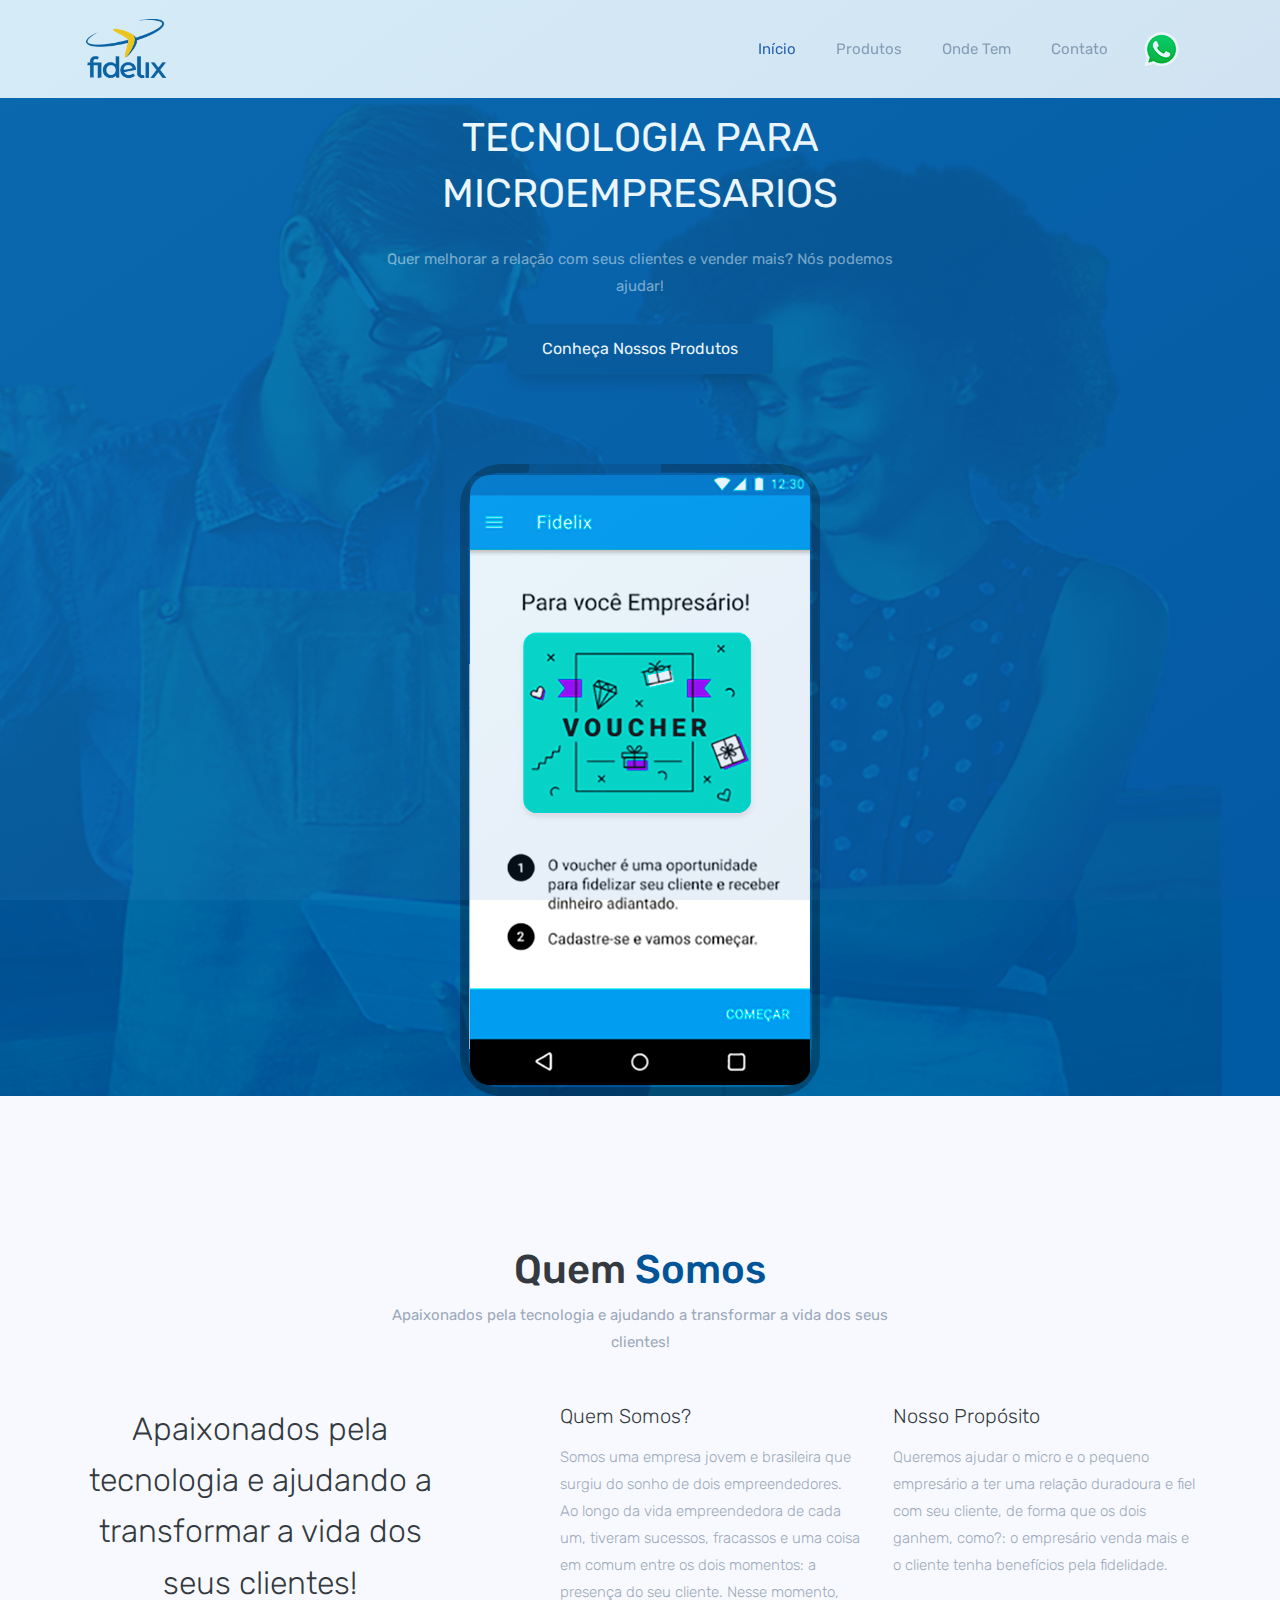
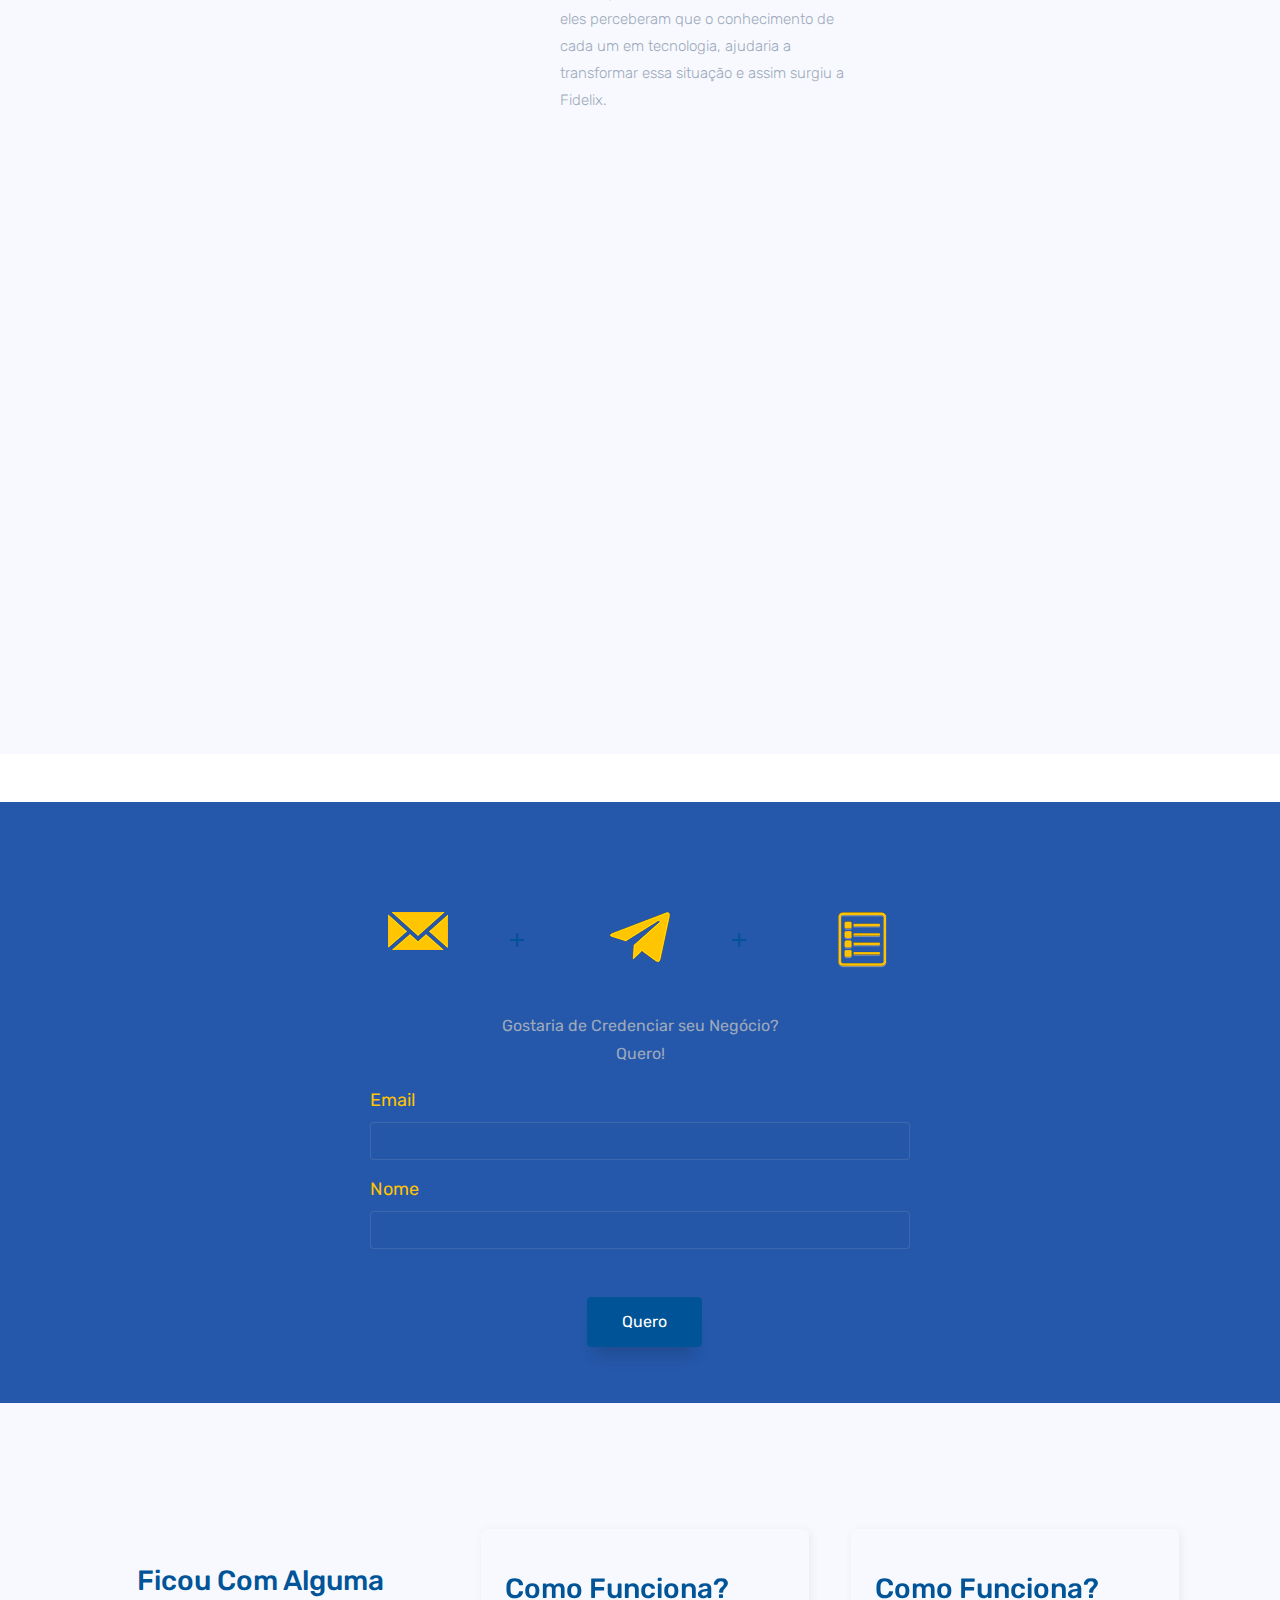
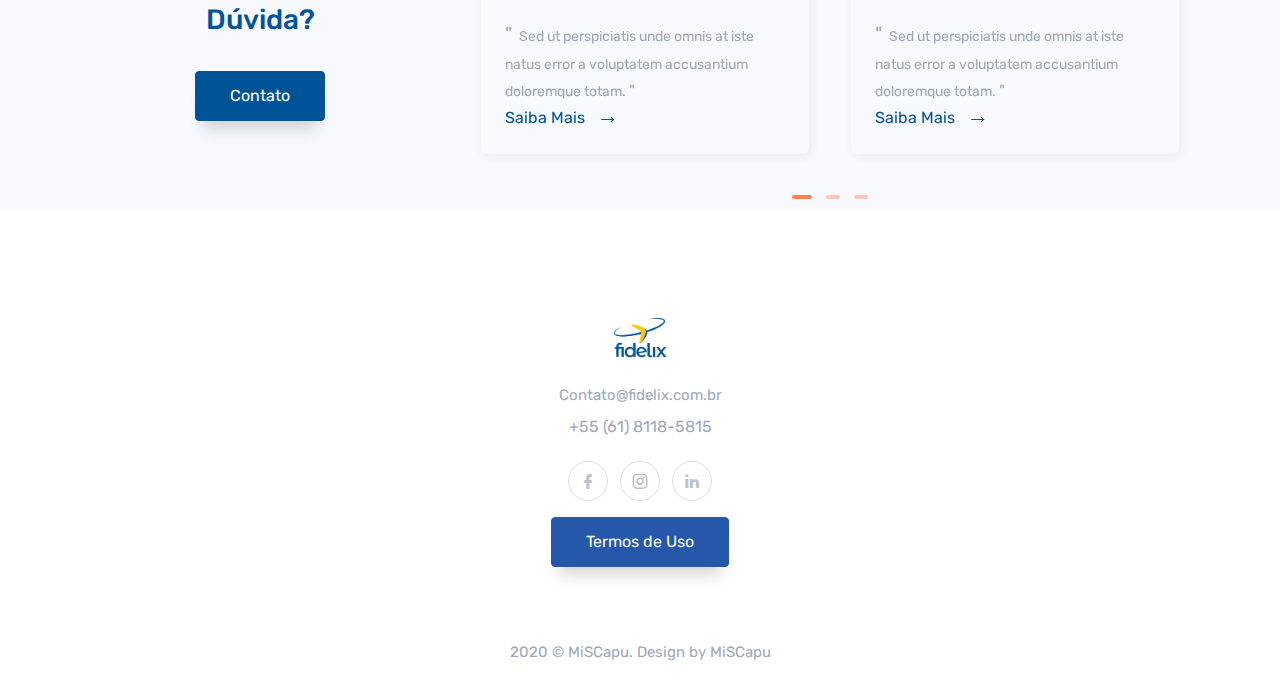
==== commit aec74c2c: "Text Center: Apaixonados pela tecnologia" ====
--- a/index.html
+++ b/index.html
@@ -175,7 +175,7 @@
 
             <div class="row">
                 <div class="col-md-4">
-                    <h2 class="font-weight-light line-height-1_6 text-dark mb-4">Apaixonados pela tecnologia e ajudando a transformar a vida dos seus clientes!
+                    <h2 class="font-weight-light line-height-1_6 text-dark mb-4 text-center">Apaixonados pela tecnologia e ajudando a transformar a vida dos seus clientes!
                     </h2>
                 </div>
                 <div class="col-md-7 offset-md-1">
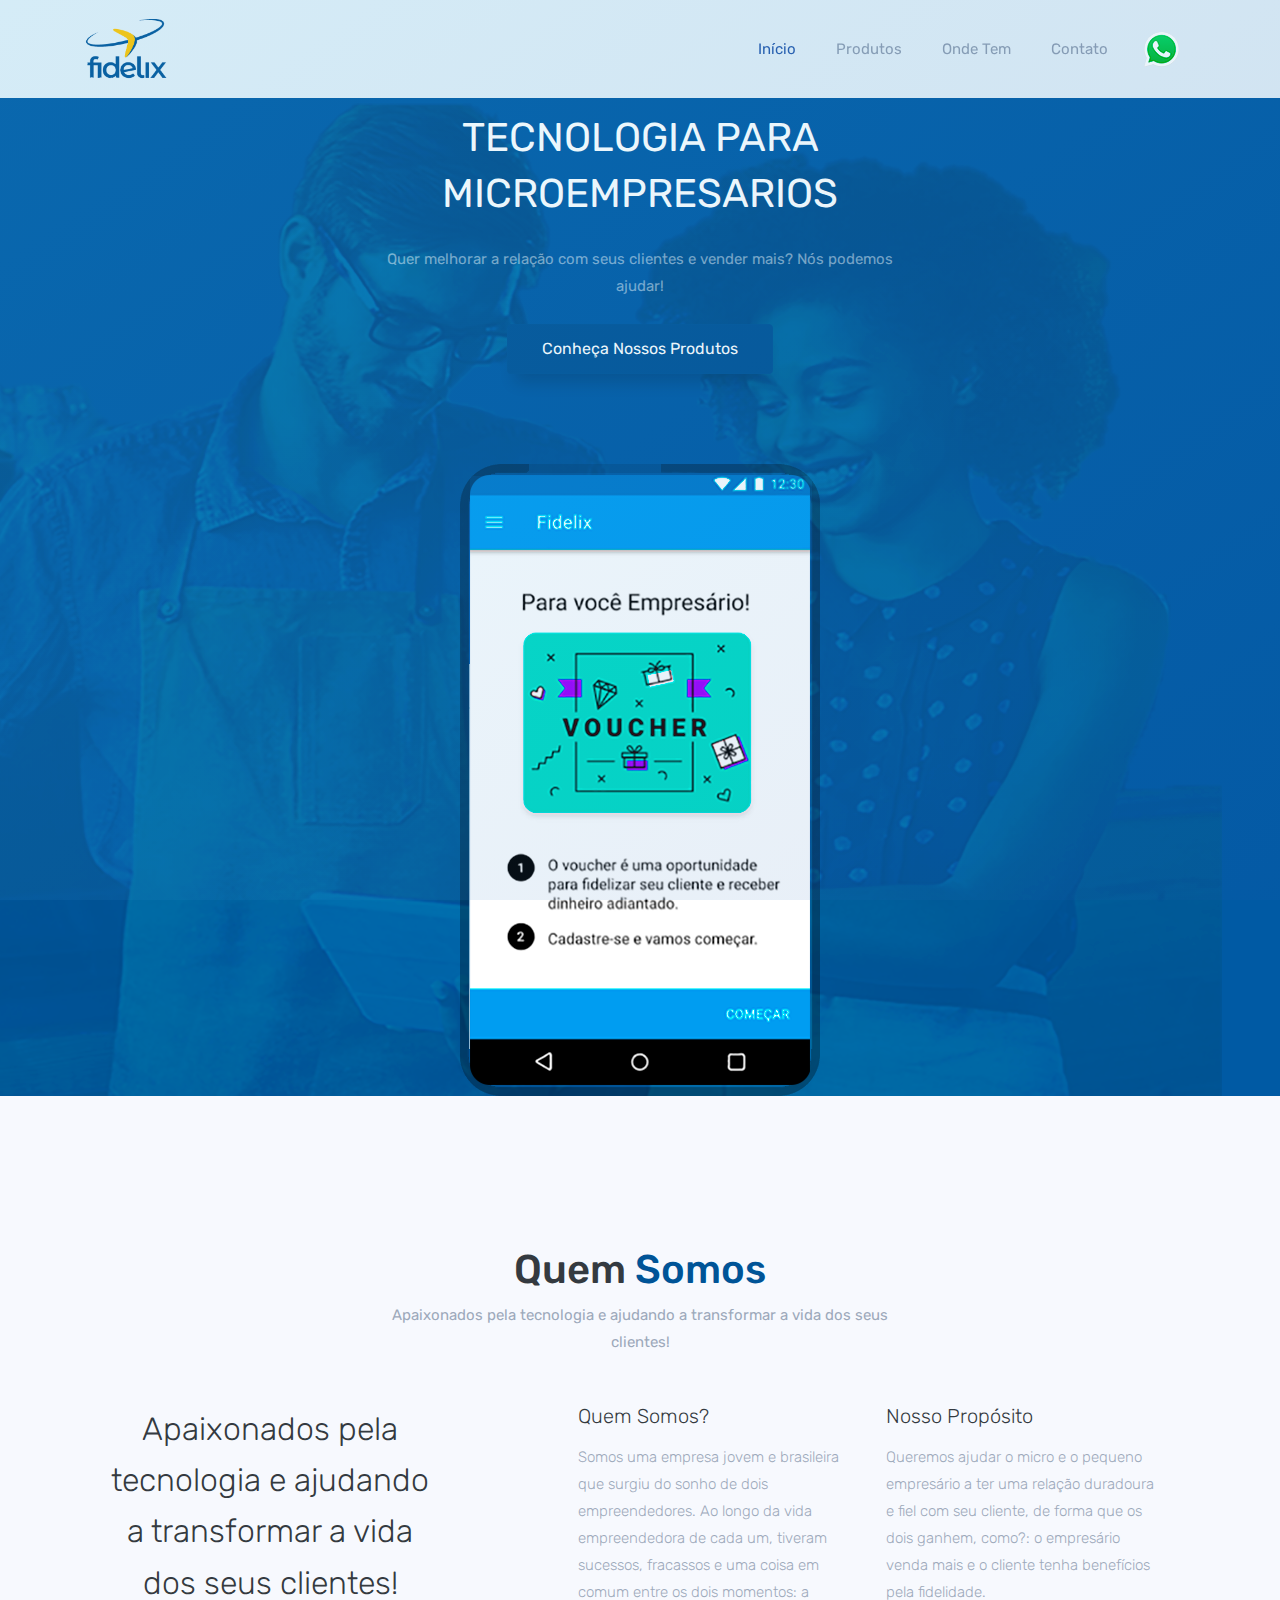
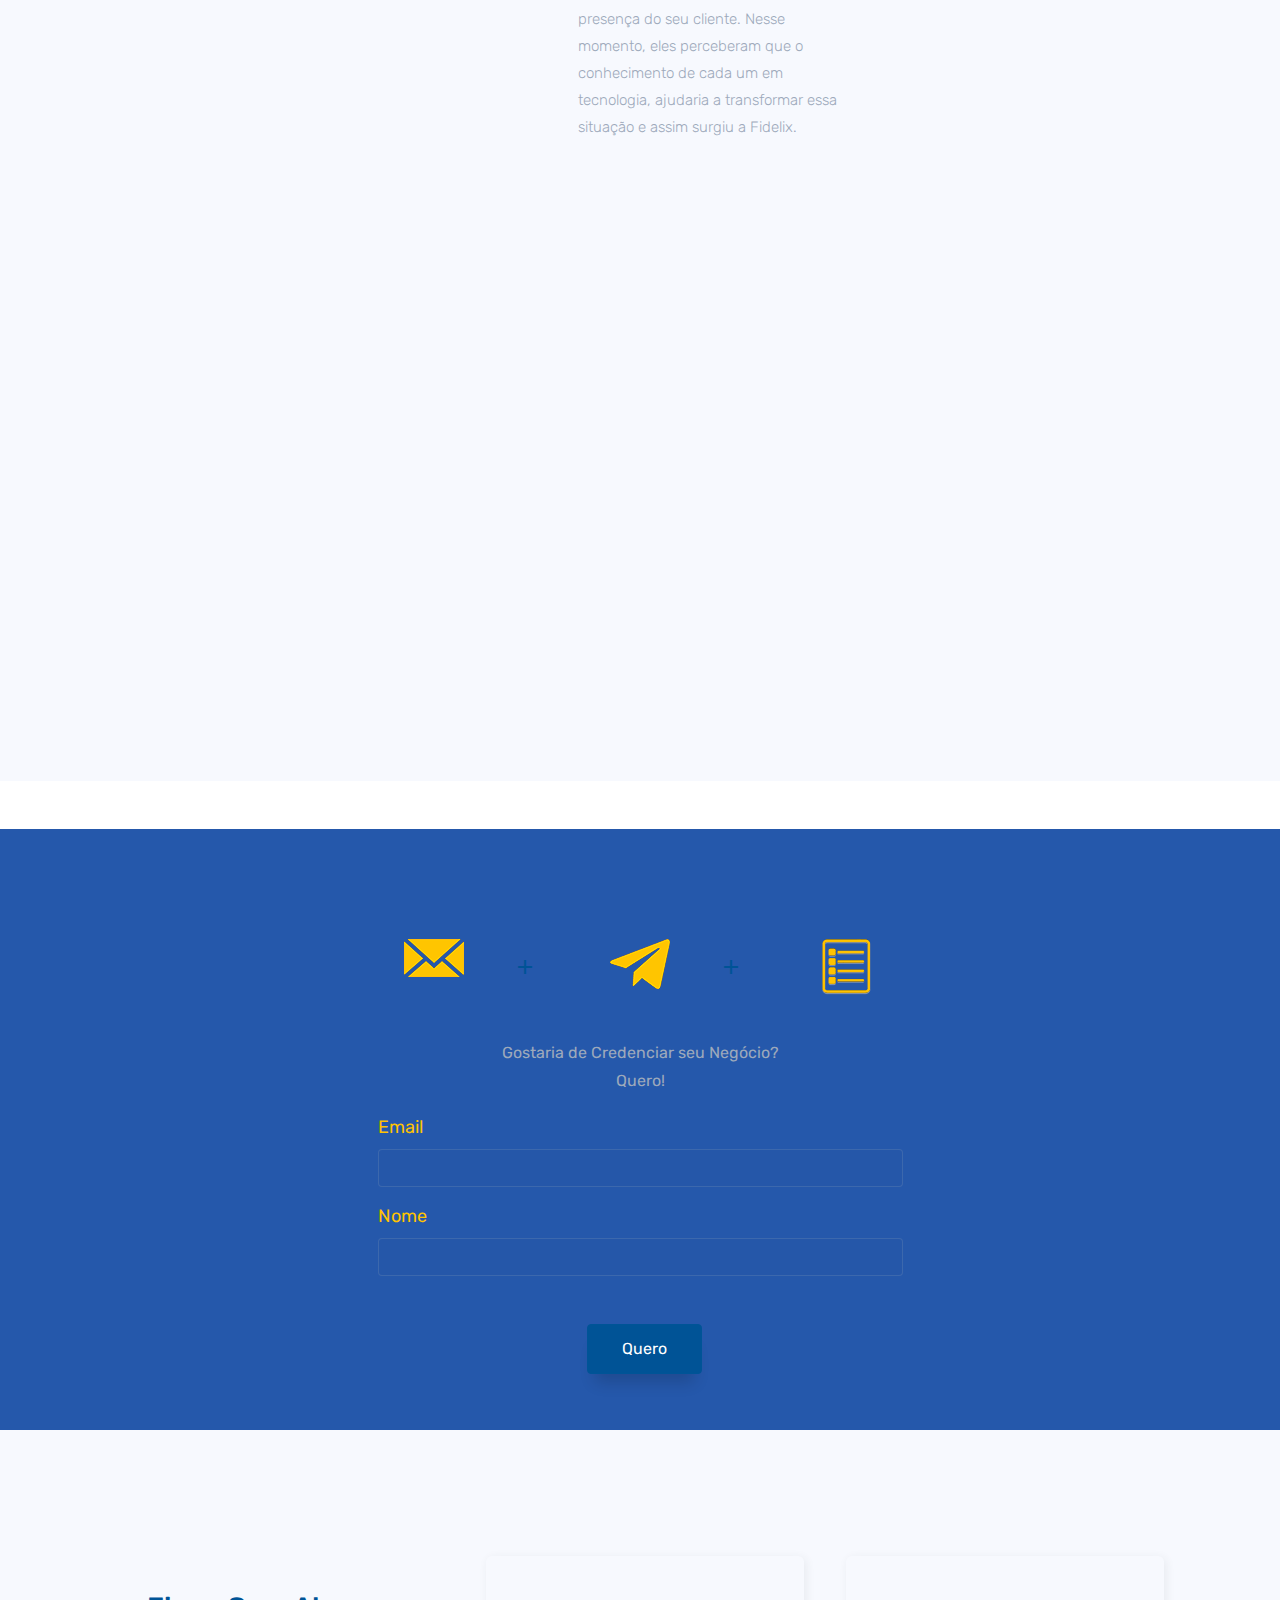
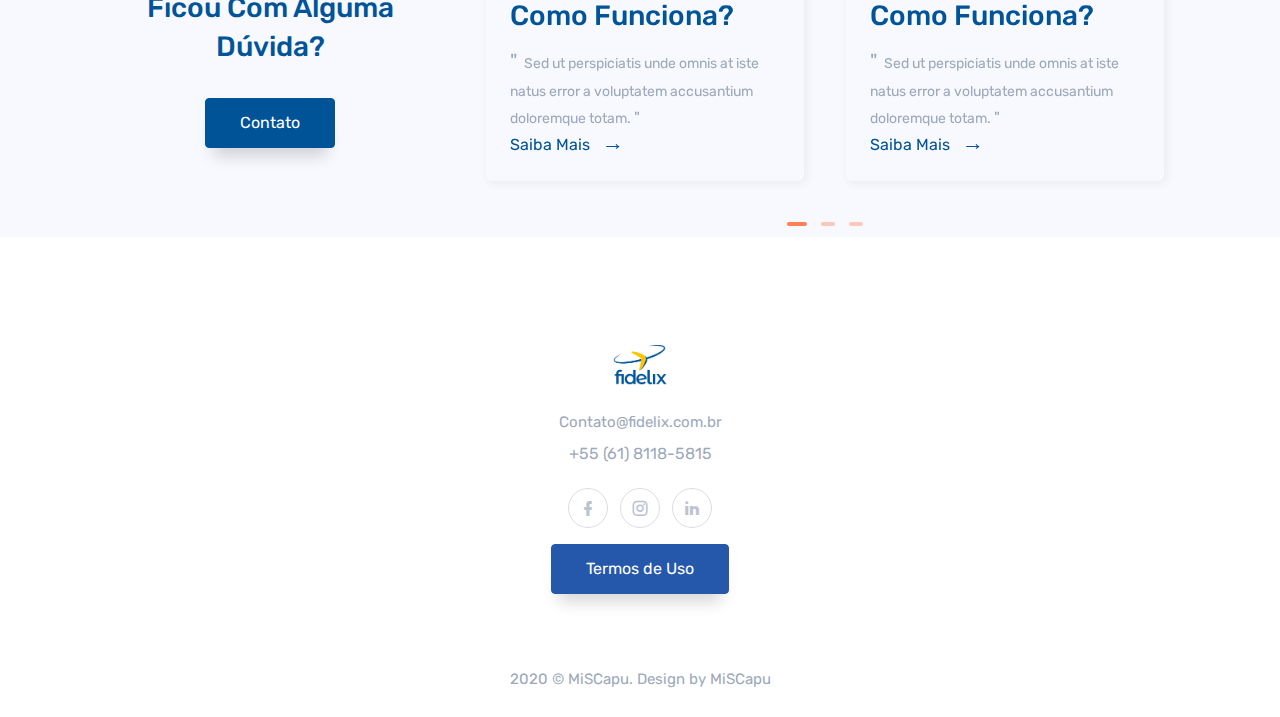
==== commit 7cfd62d6: "change color icons mobile" ====
--- a/index.html
+++ b/index.html
@@ -45,7 +45,7 @@
                 <img src="images/logo-dark2.png" alt="" class="" height="60">
             </a>
             <button class="text-center navbar-toggler p-0" type="button" data-toggle="collapse" data-target="#navbarCollapse" aria-controls="navbarCollapse" aria-expanded="false" aria-label="Toggle navigation">
-                <i class="mdi mdi-clipboard-account"></i>
+                <i class="mdi mdi-clipboard-account iconColor"></i>
                 <ul class="navbar-nav navbar-center" id="mySidenav">
                     <li class="nav-item text-muted text-center f-12">
                         Fidelix Conta
@@ -55,7 +55,7 @@
             </button>
 
             <button class="text-center navbar-toggler p-0" type="button" data-toggle="collapse" data-target="#navbarCollapse" aria-controls="navbarCollapse" aria-expanded="false" aria-label="Toggle navigation">
-                <i class="mdi mdi-clipboard-text"></i>
+                <i class="mdi mdi-clipboard-text iconColor"></i>
                 <ul class="navbar-nav" id="mySidenav">
                     <li class="nav-item text-muted text-center f-12">
                         Como Funciona
@@ -64,7 +64,7 @@
                 
             </button>
             <button class="text-center navbar-toggler p-0" type="button" data-toggle="collapse" data-target="#navbarCollapse" aria-controls="navbarCollapse" aria-expanded="false" aria-label="Toggle navigation">
-                <i class="mdi mdi-menu"></i>
+                <i class="mdi mdi-menu iconColor"></i>
                 <ul class="navbar-nav" id="mySidenav">
                     <li class="nav-item text-muted f-12">
                         Mais
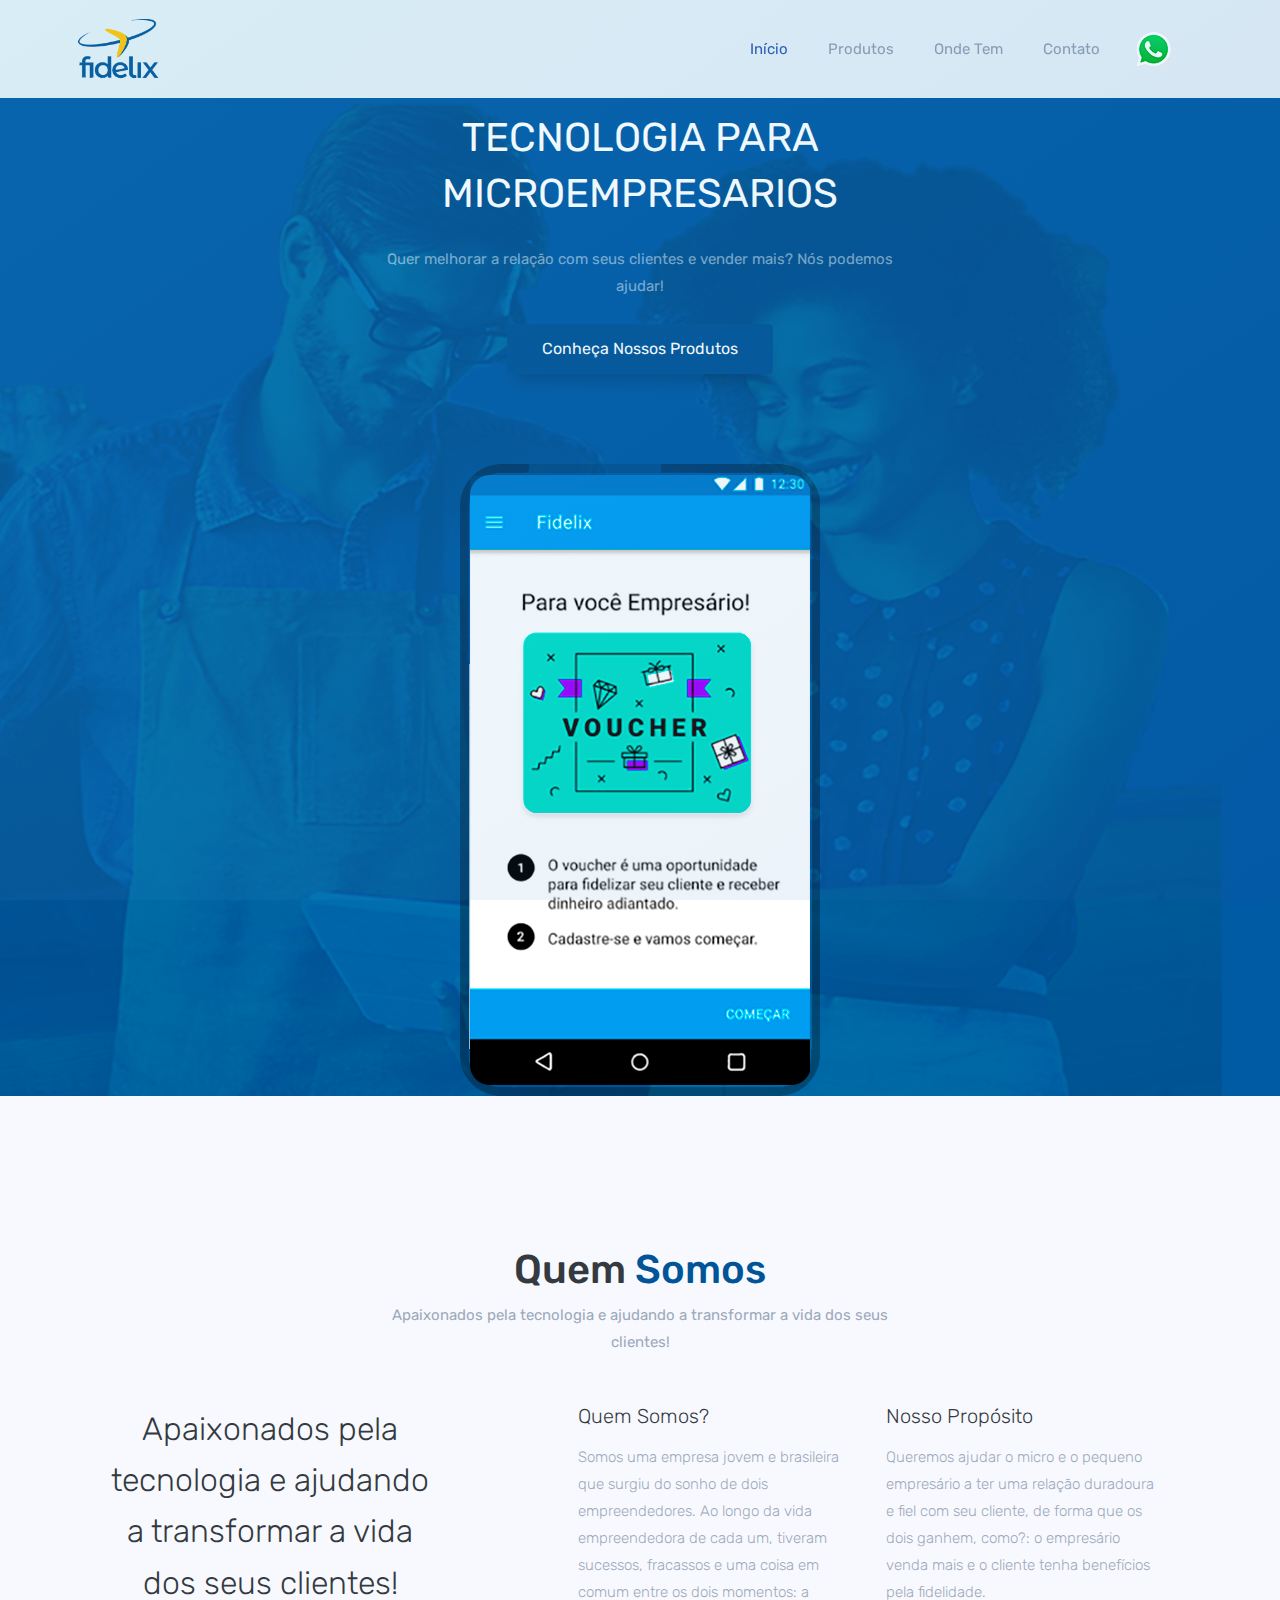
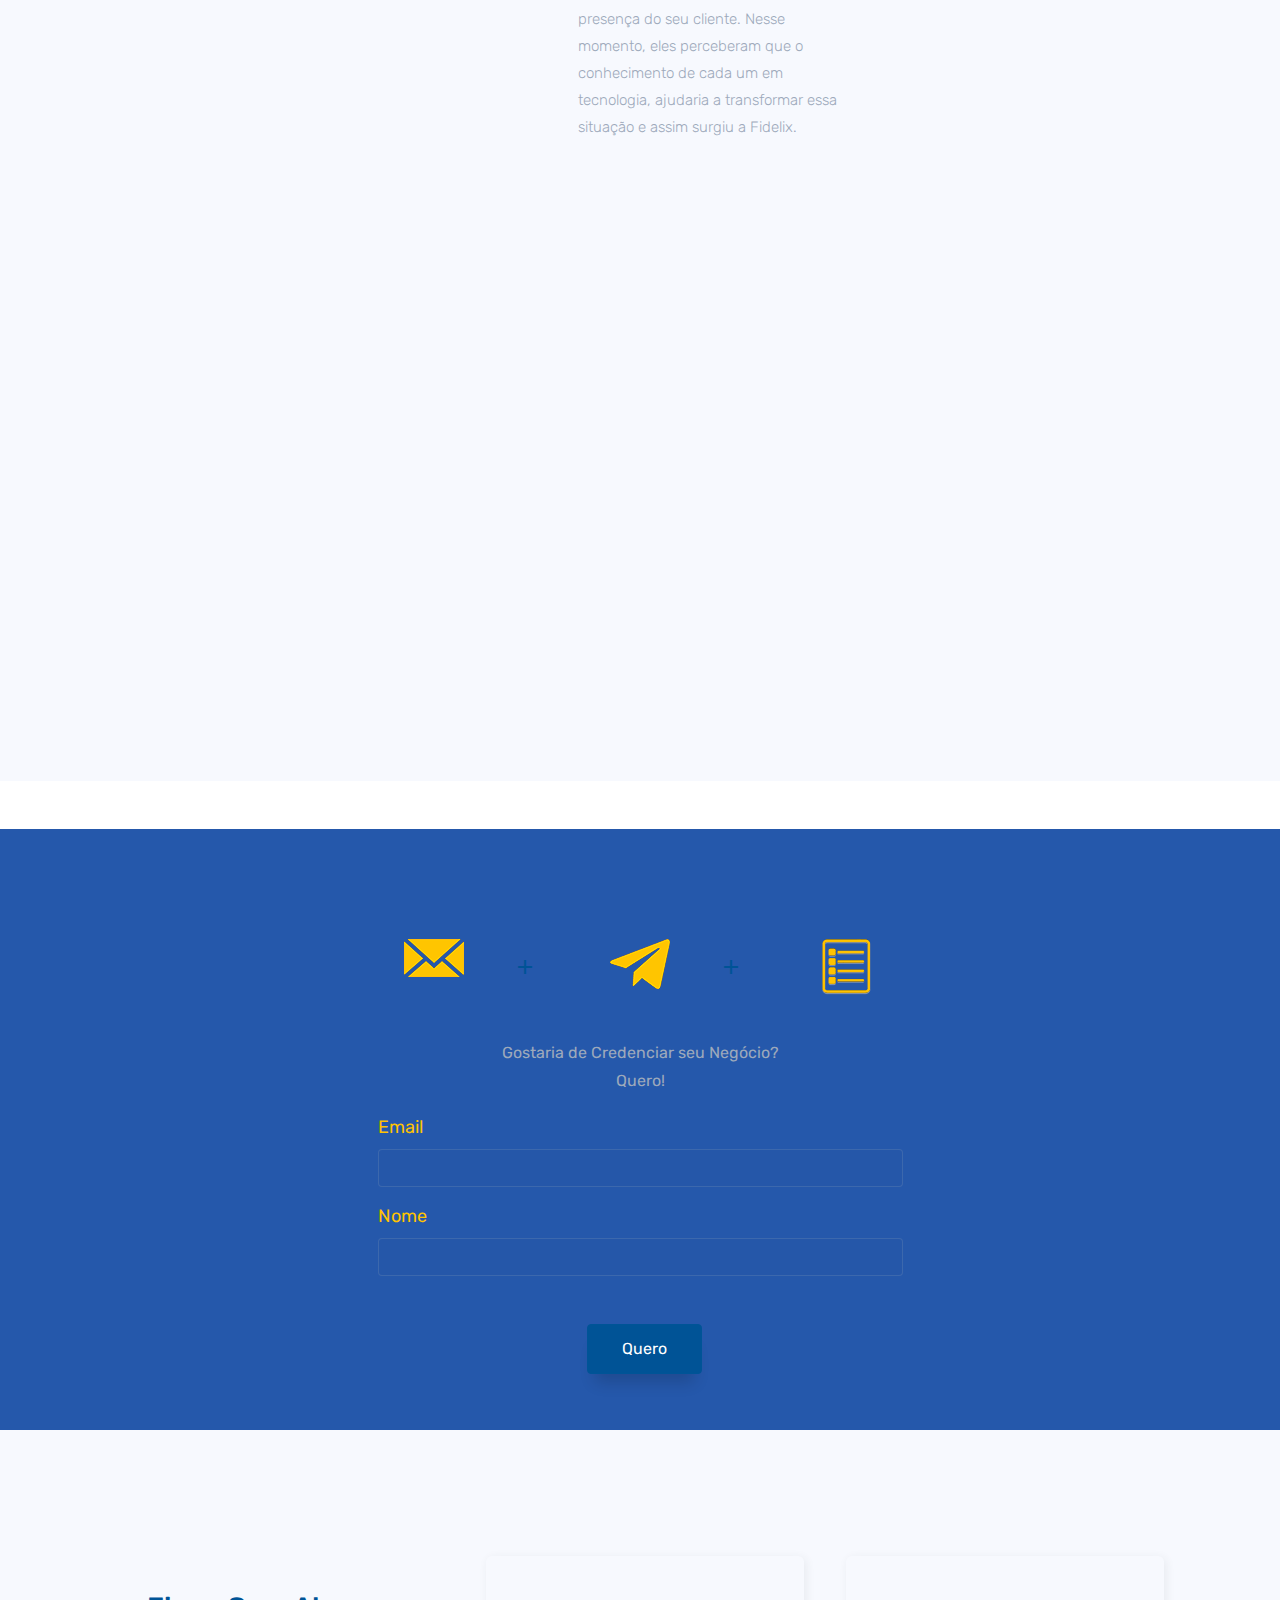
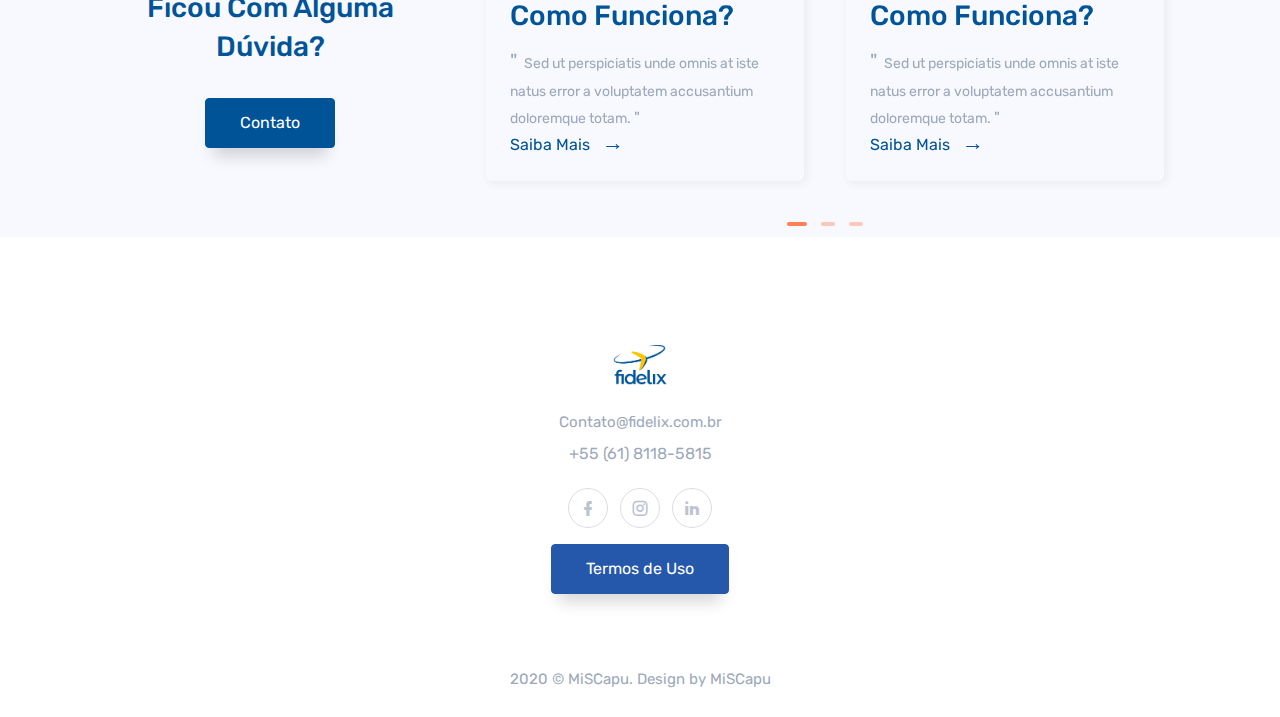
==== commit 0686f471: "adjust mobile main menu" ====
--- a/index.html
+++ b/index.html
@@ -37,7 +37,7 @@
     </div>
 
     <!--Navbar Start-->
-    <nav class="navbar navbar-expand-lg fixed-top navbar-custom sticky sticky-dark">
+    <nav class="navbar navbar-expand-lg fixed-top navbar-custom sticky sticky-dark pr-3">
     <!--<nav class="navbar navbar-expand-lg fixed-top navbar-custom sticky sticky-dark">-->
         <div class="container">
             <!-- LOGO -->
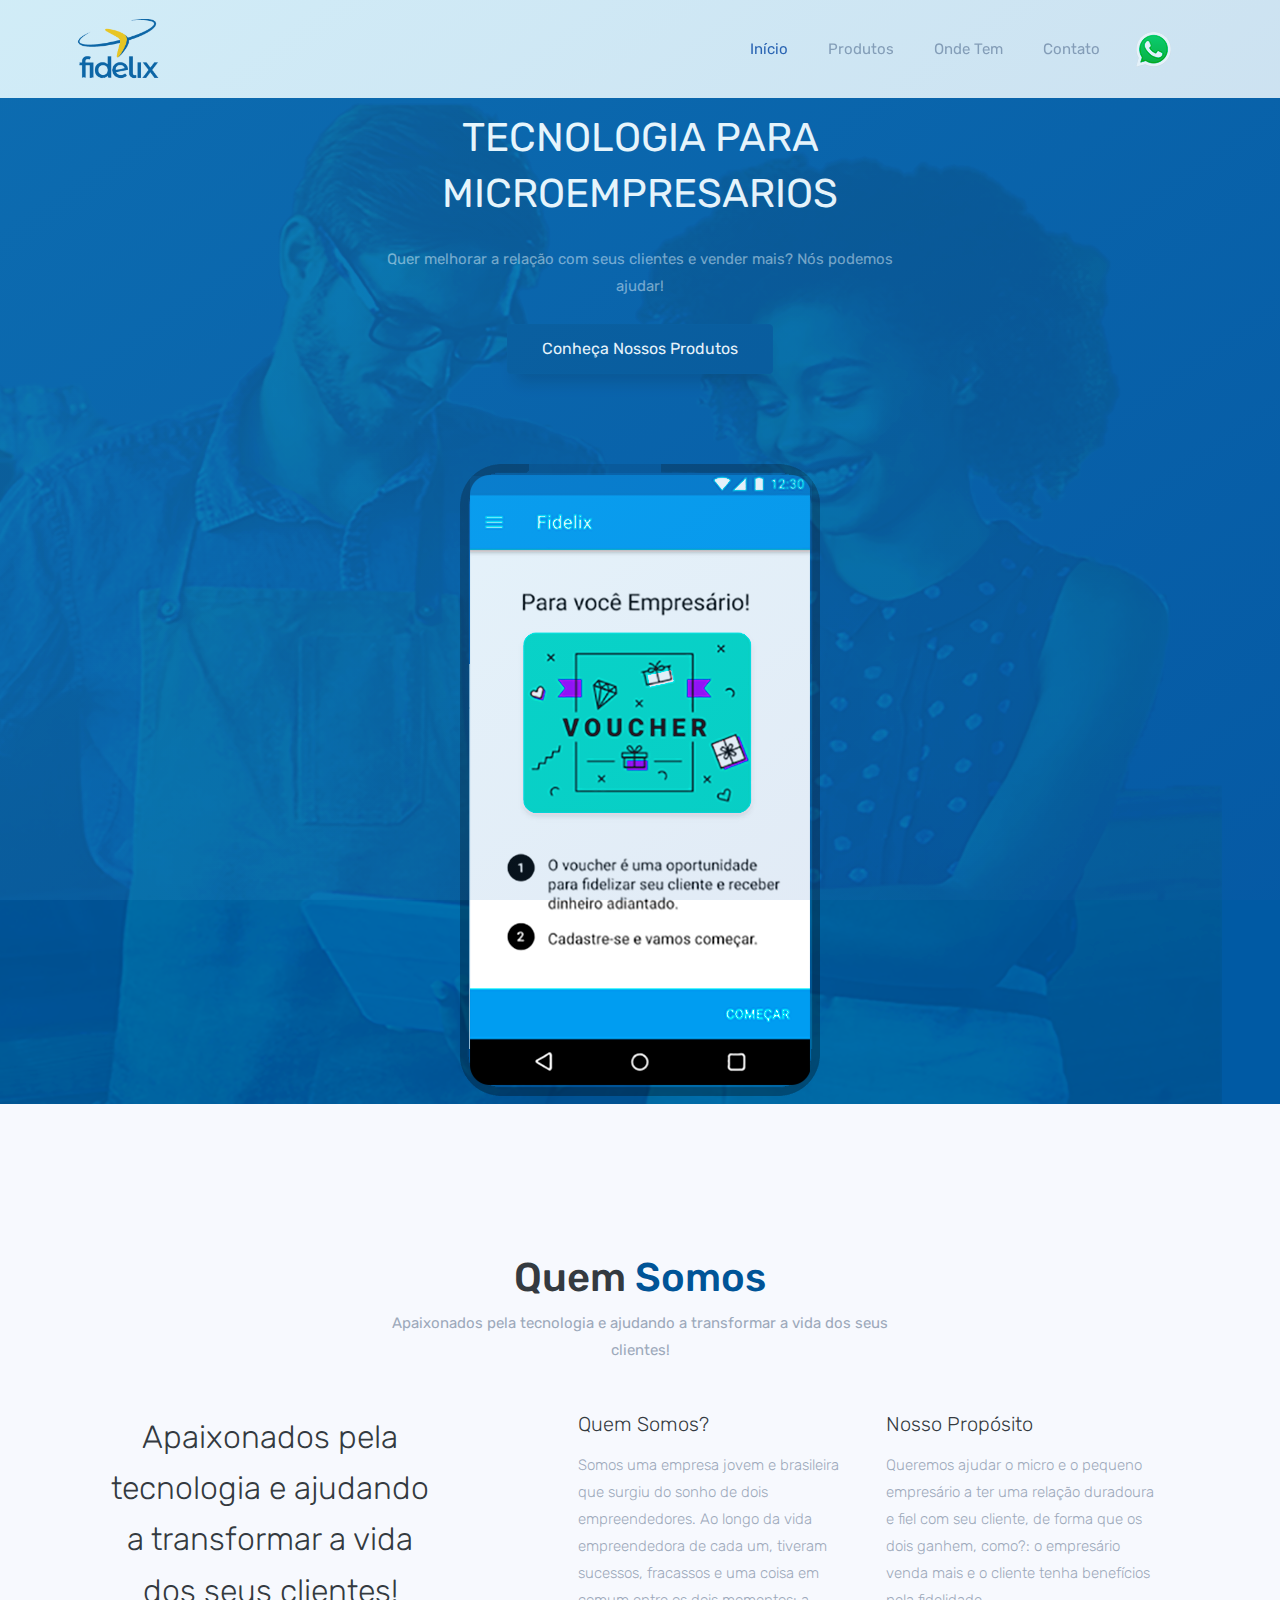
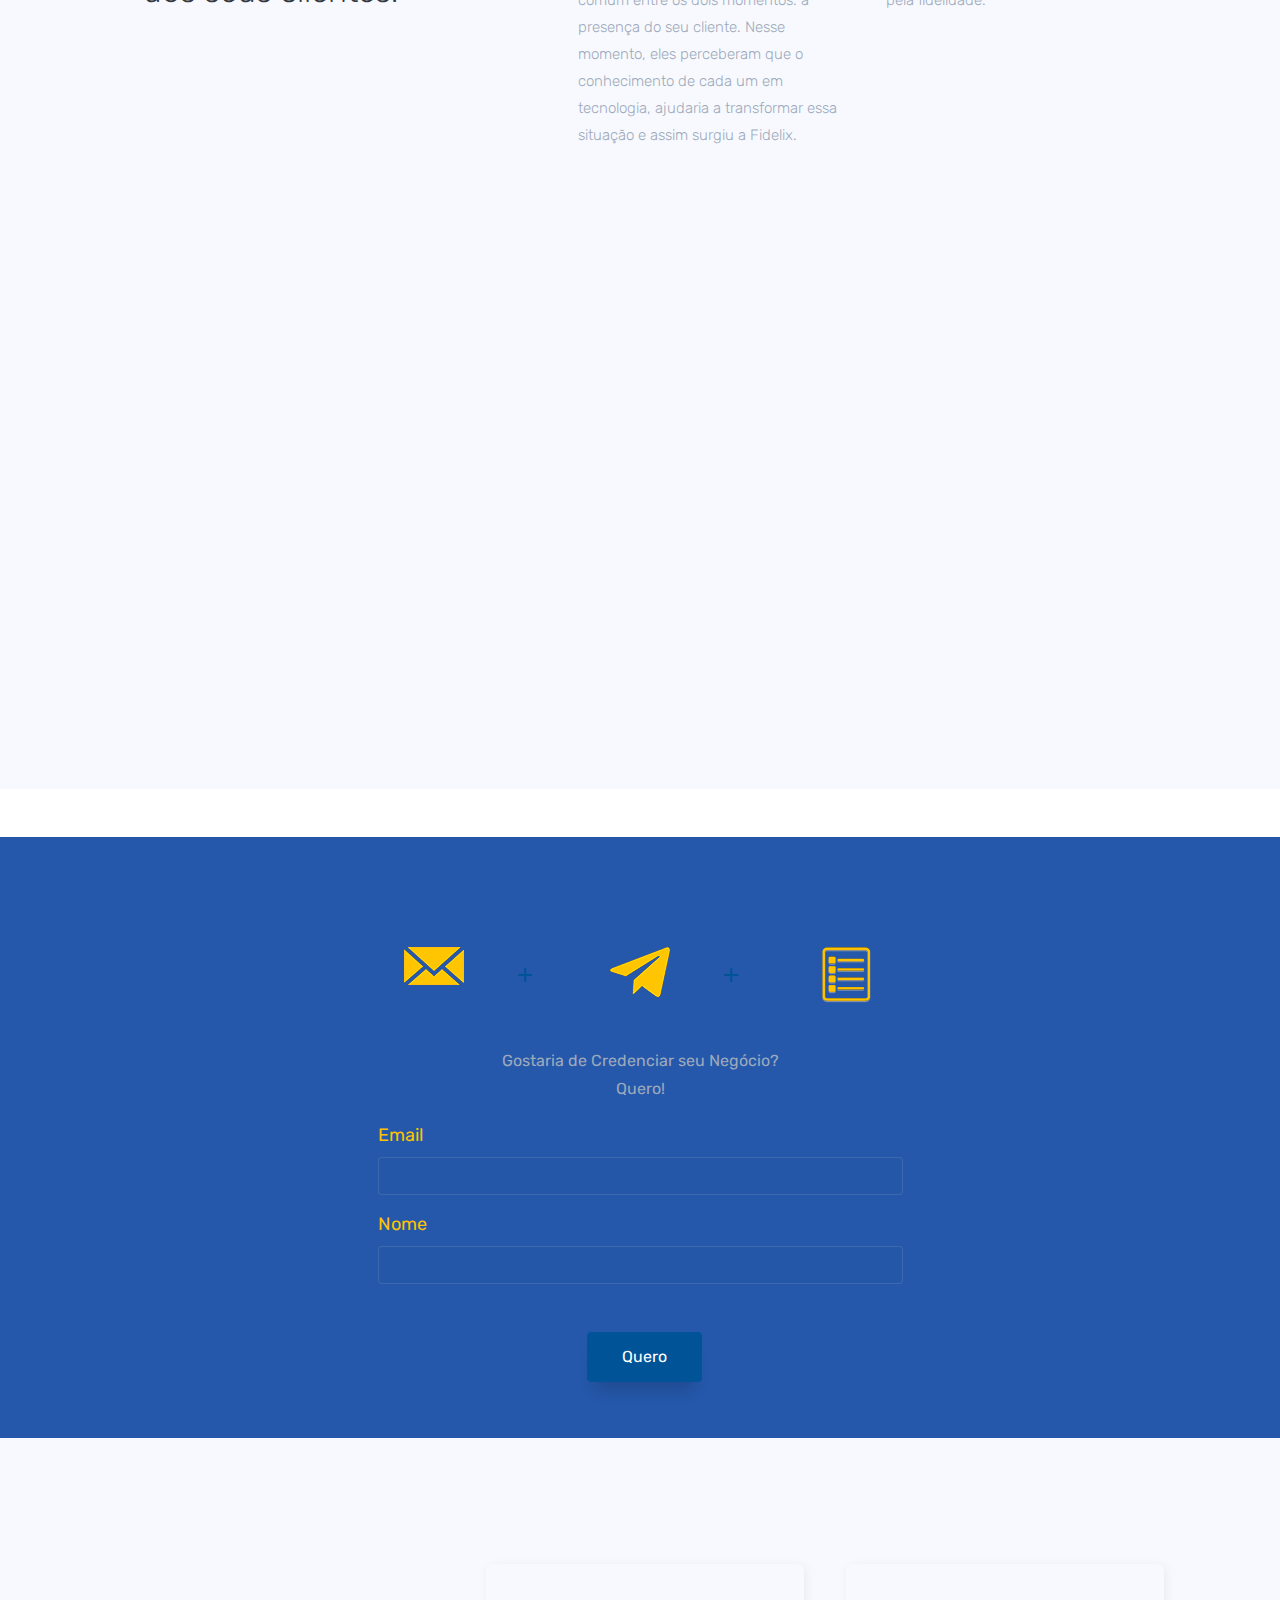
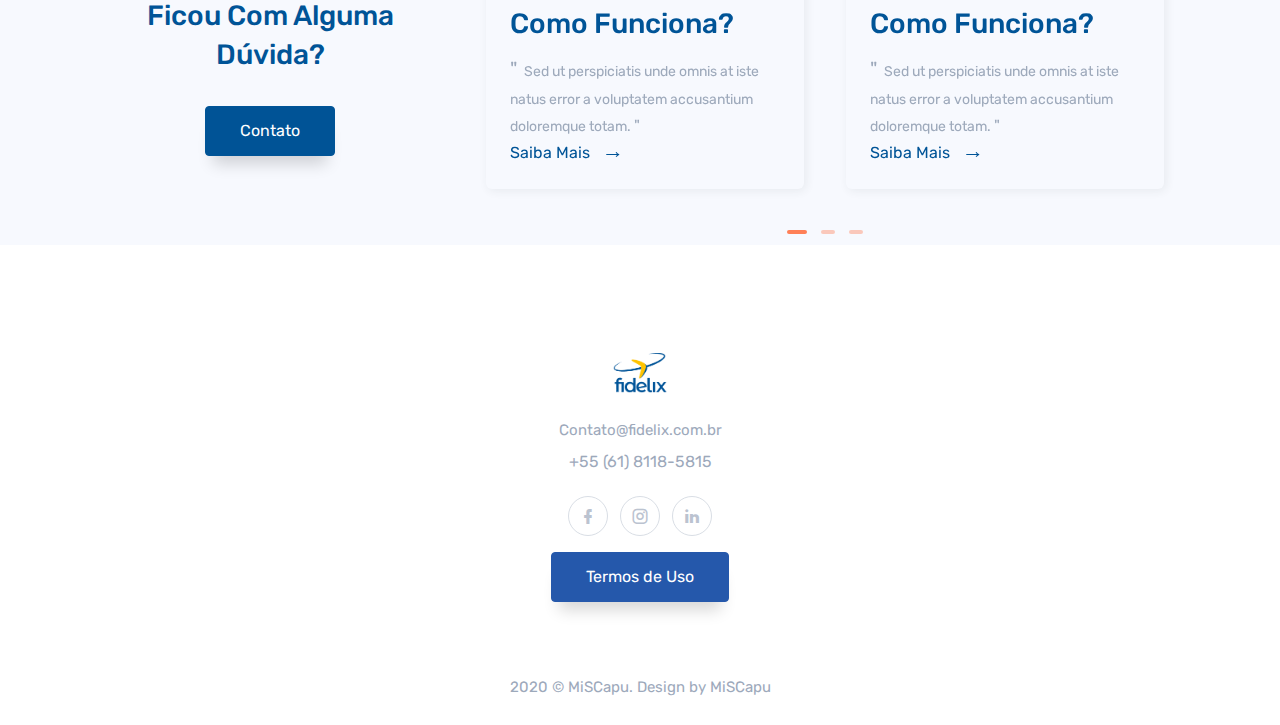
==== commit 020360a9: "adjust image phone mobile and margin botton title" ====
--- a/index.html
+++ b/index.html
@@ -123,9 +123,9 @@
             </div>
 
             <div class="row justify-content-center">
-                <div class="col-md-10">
+                <div class="col-md-10 mt-0 mb-2">
                     <div class="hero-3-img">
-                        <img src="images/hero-3-img2.png" alt="" class="img-fluid mx-auto d-block">
+                        <img src="images/hero-3-img2.png" alt="" class="imgInit img-fluid mx-auto d-block">
                     </div>
                 </div>
             </div>
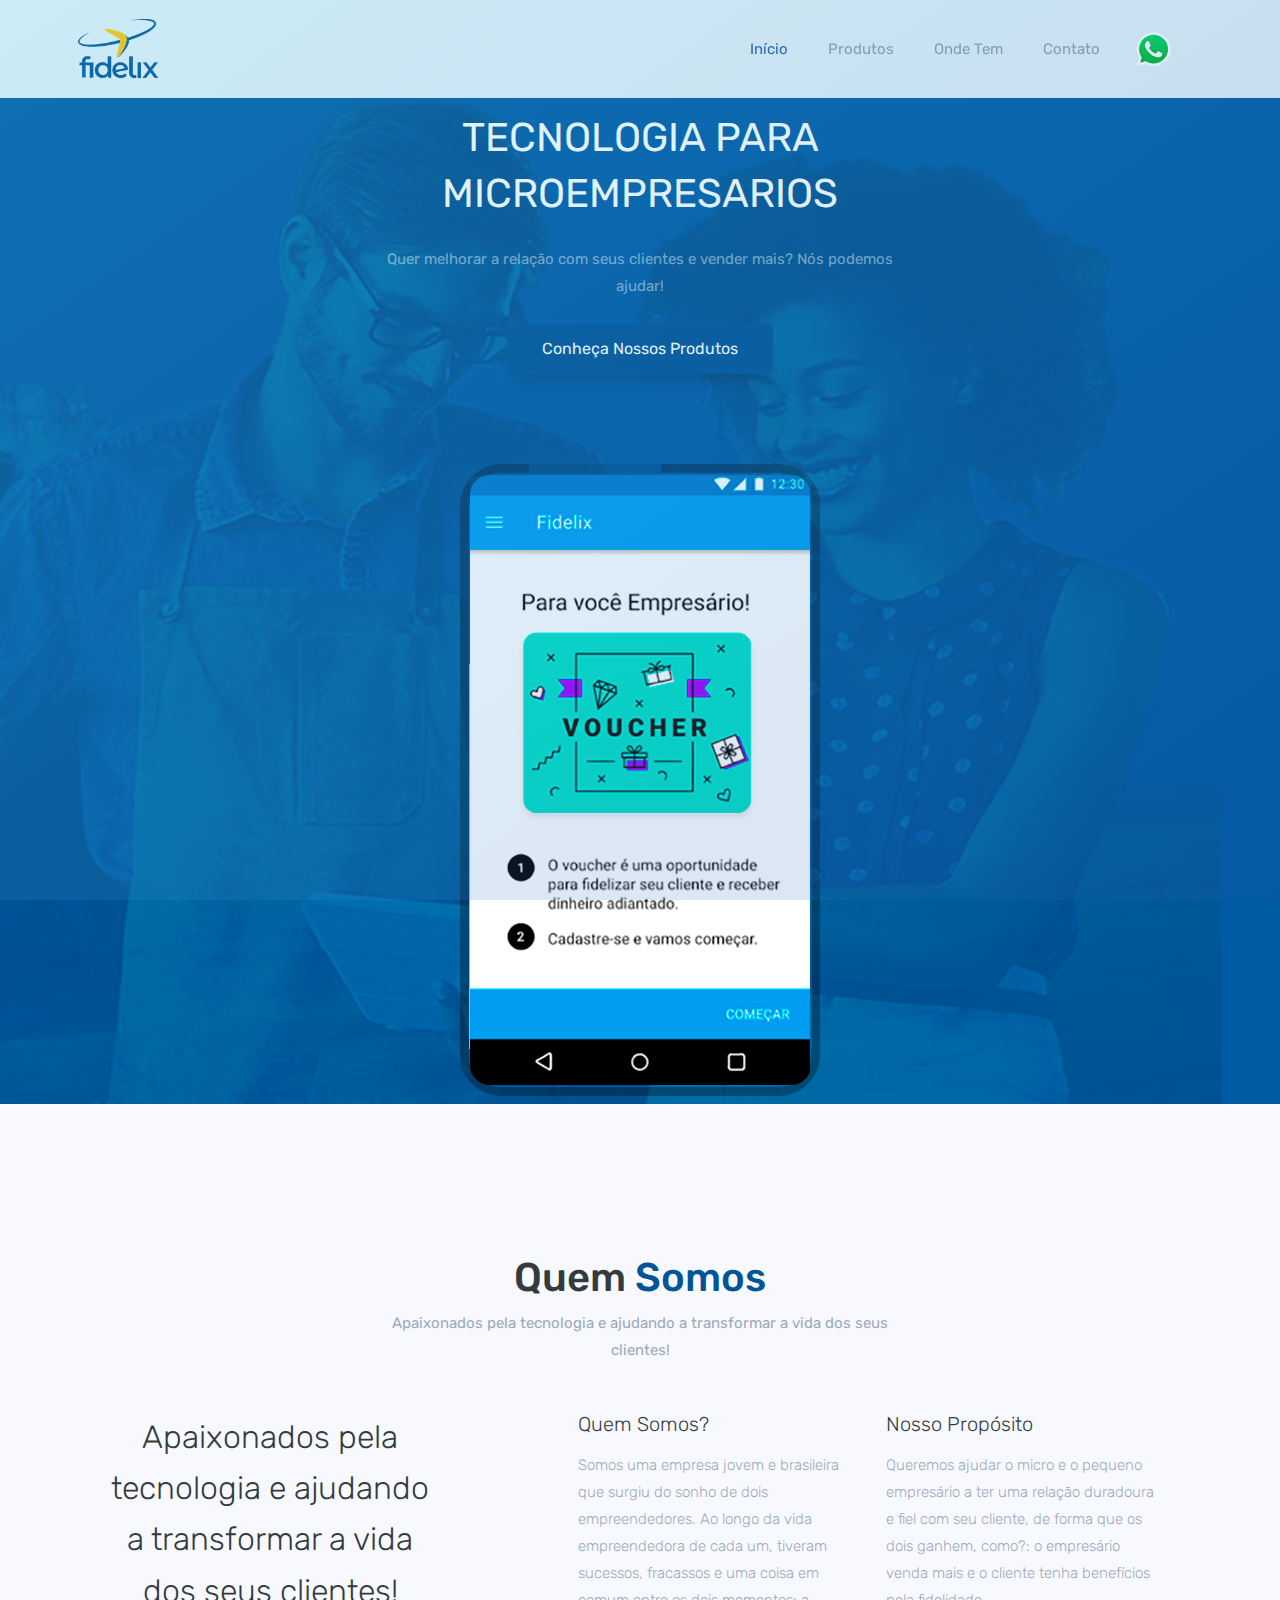
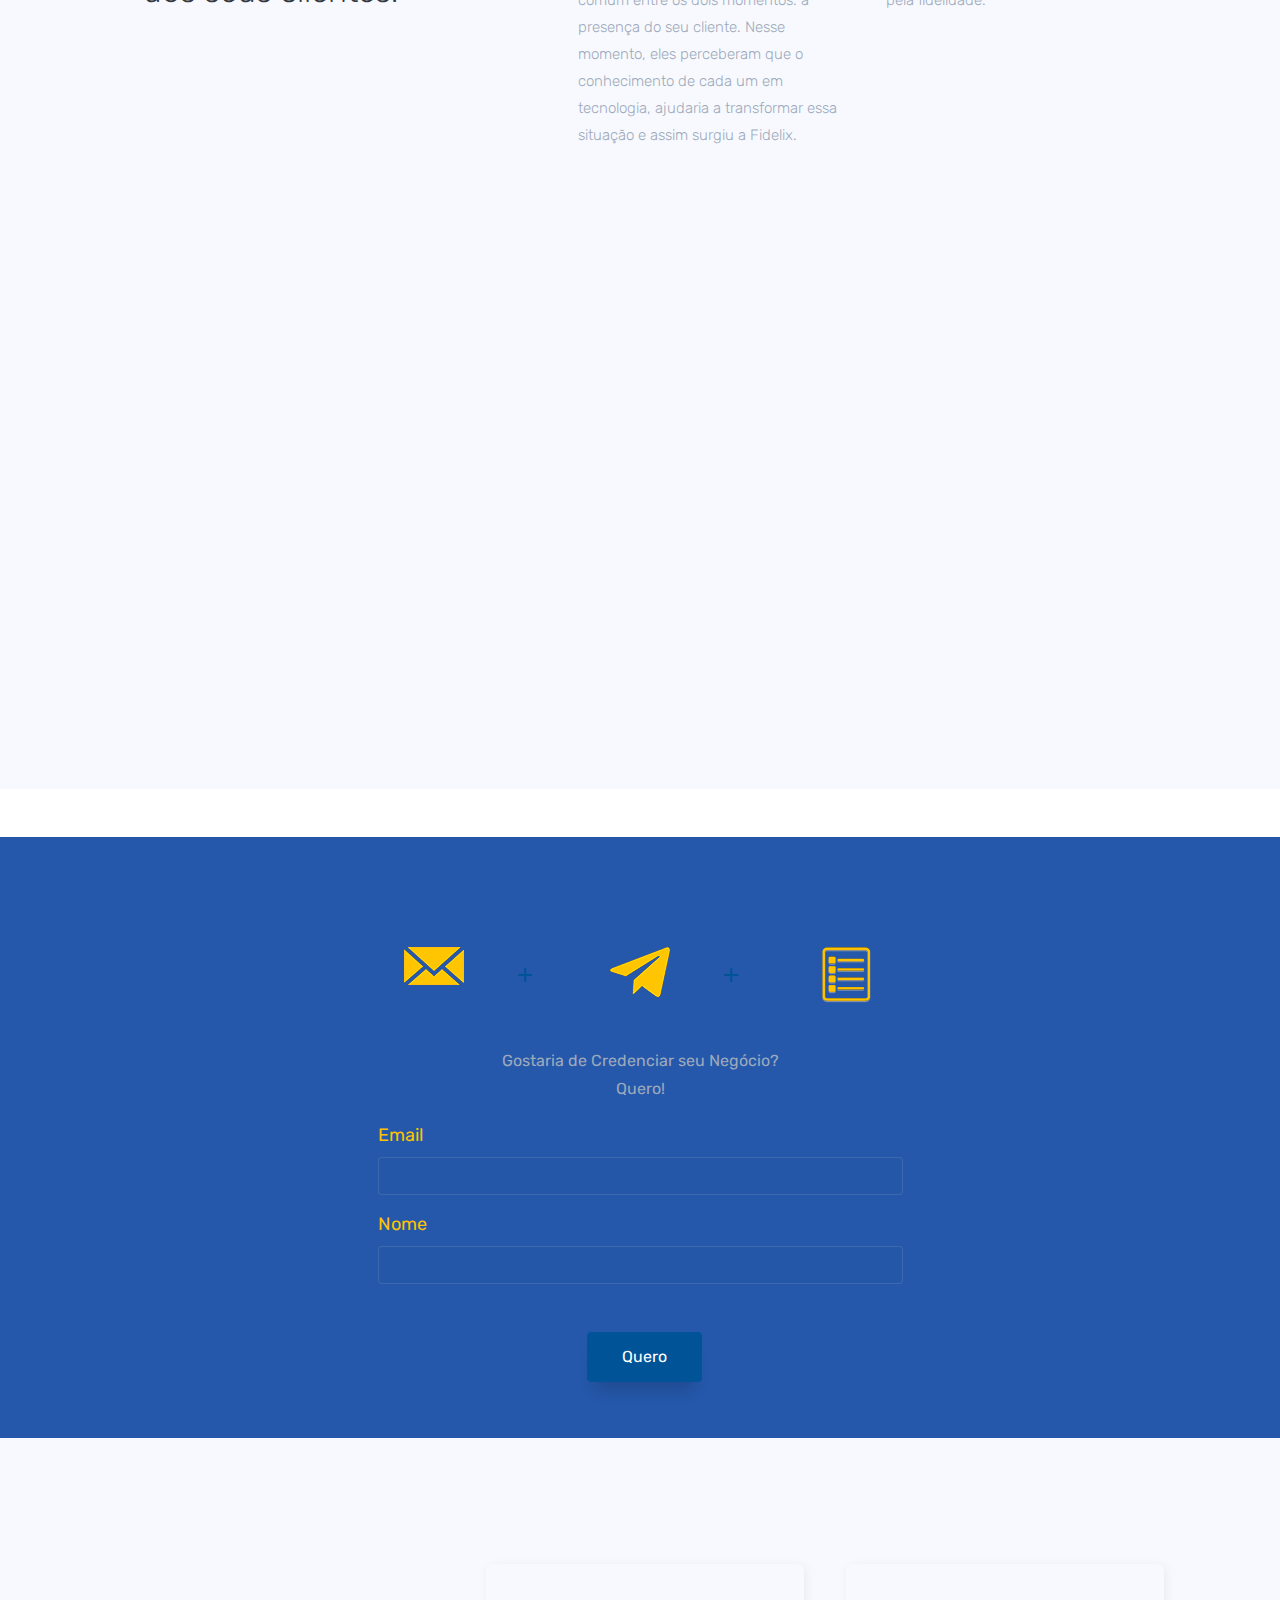
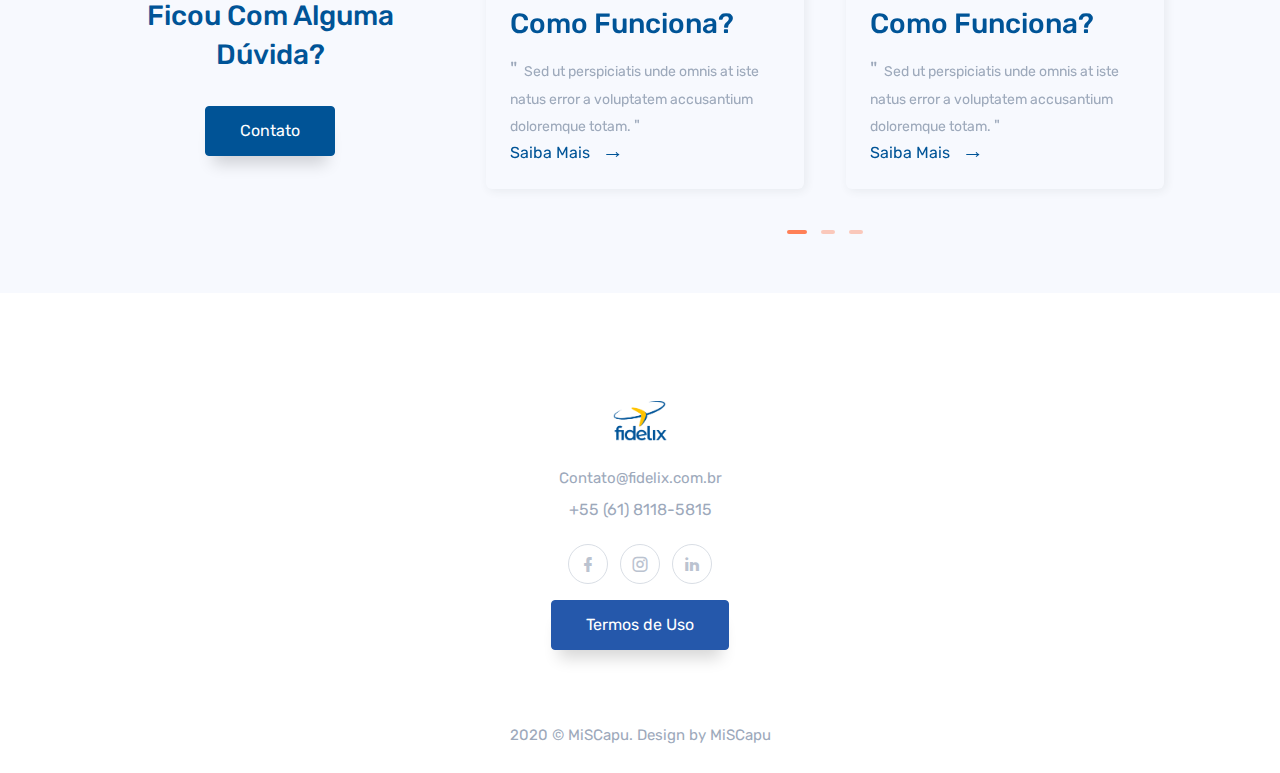
==== commit f366788f: "Margin Bottom Call To Action" ====
--- a/index.html
+++ b/index.html
@@ -707,7 +707,7 @@
                     <button type="submit" class="btn btn-warning my-4">Contato</button>
                     <!--<p class="text-muted">Itaque earum rerum tenetur a sapiente delectus ut aut reiciendis voluptatibus maiores alias consequatur.</p>-->
                 </div>
-                <div class="col-lg-8">
+                <div class="col-lg-8 mb-5">
                     <div class="owl-carousel owl-theme">
                         <div class="item">
                             <div class="testi-content m-3 position-relative">
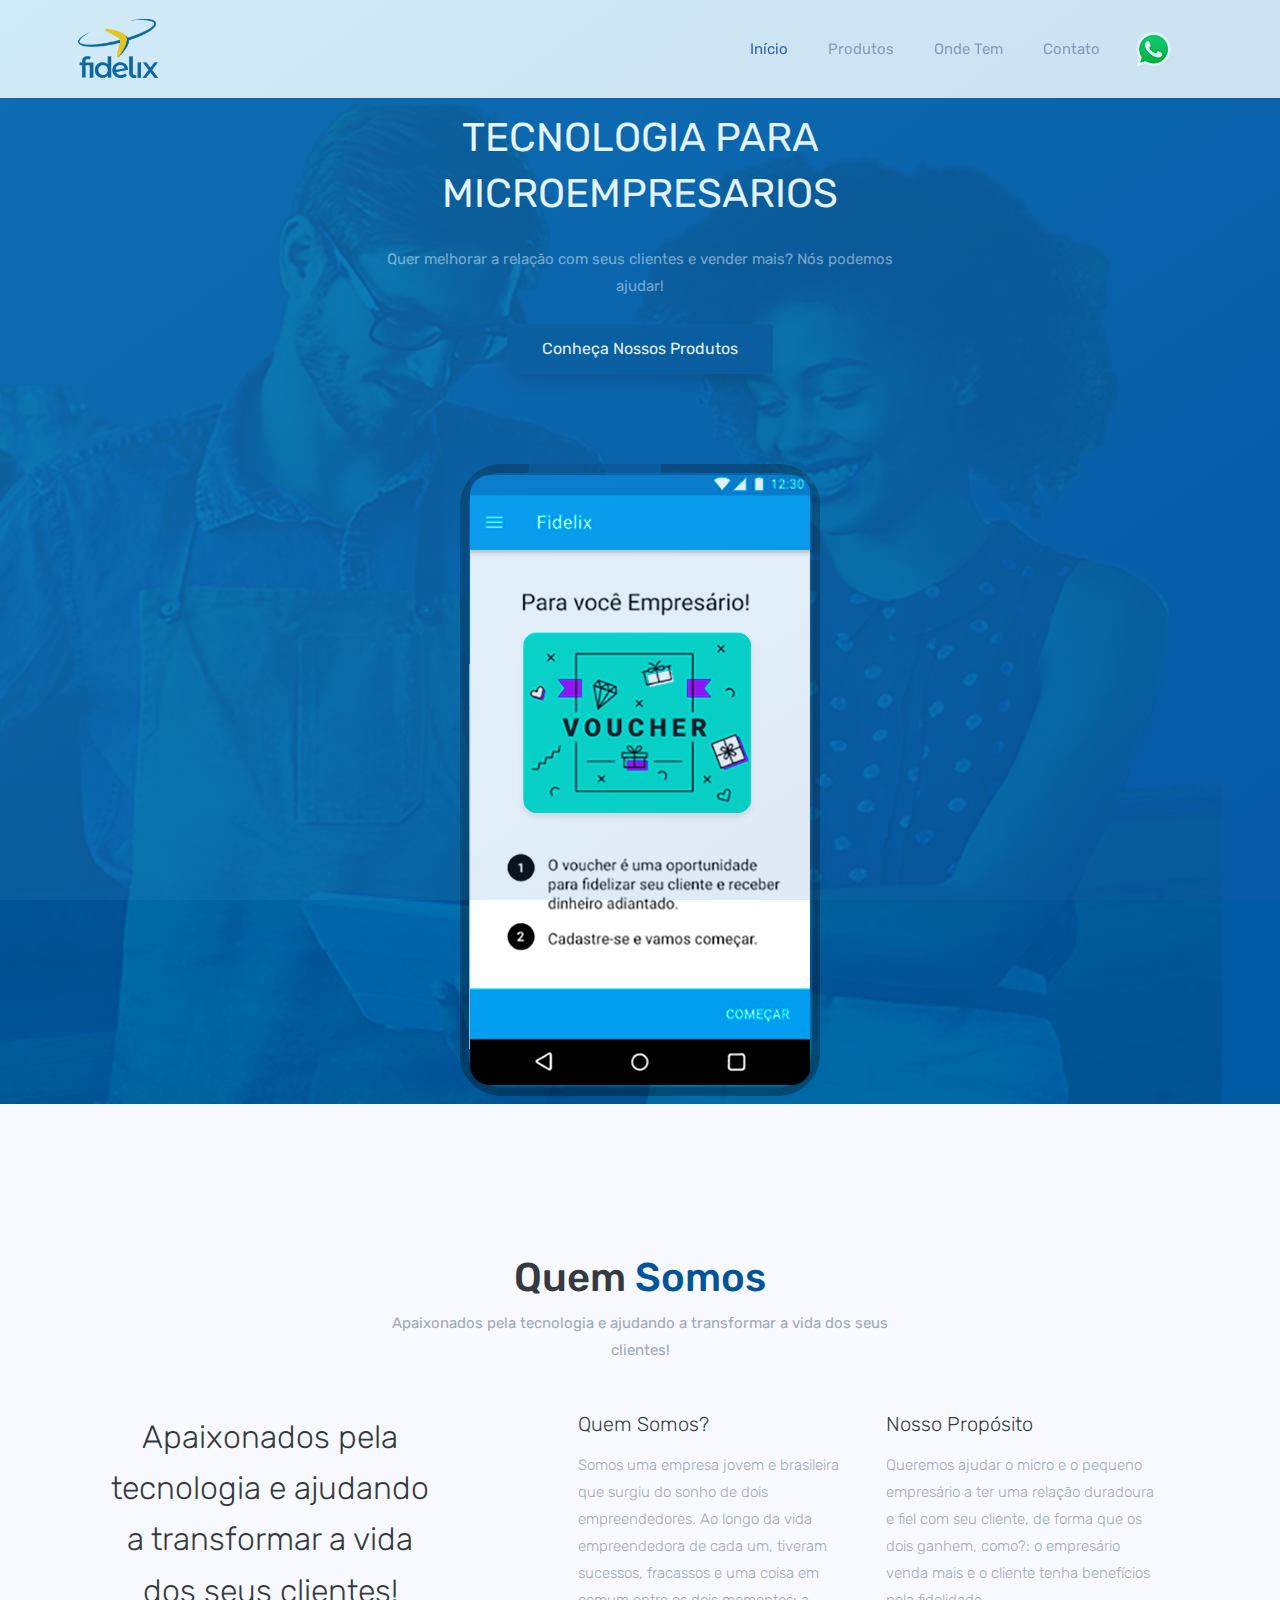
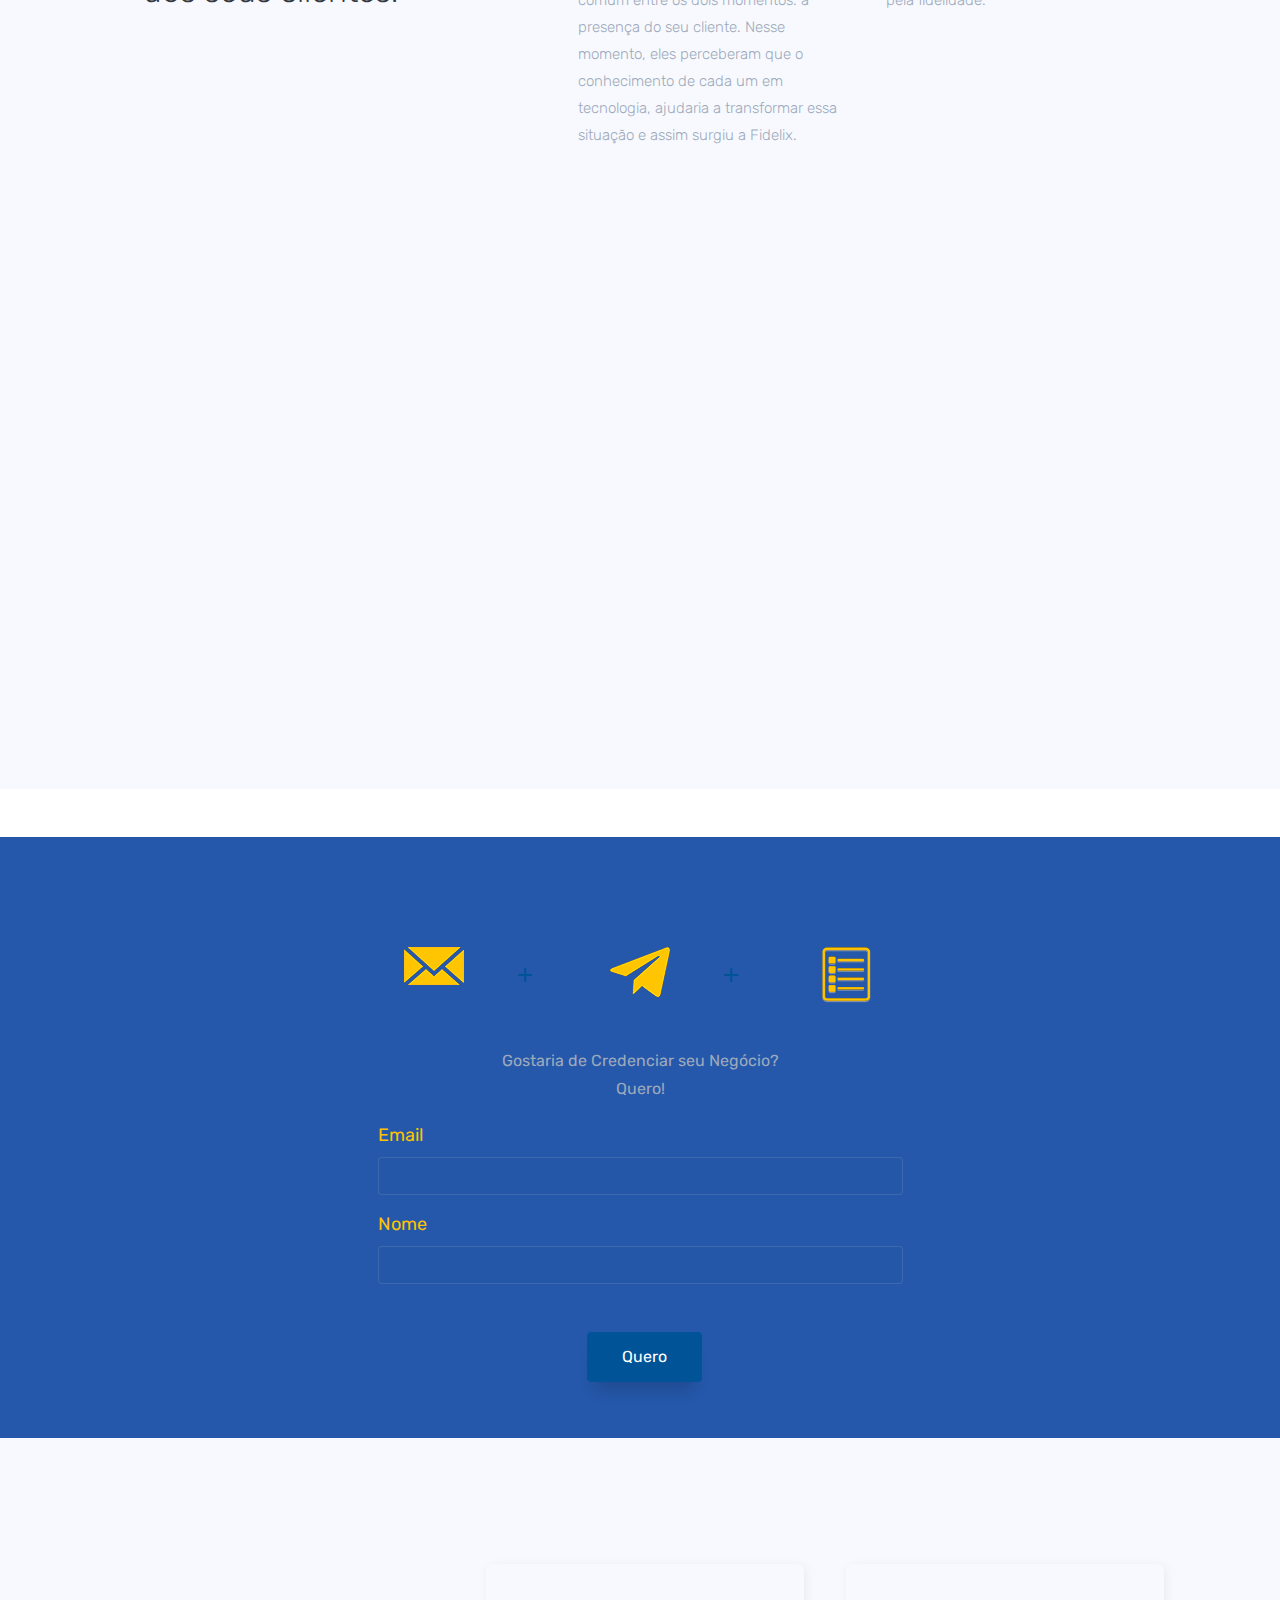
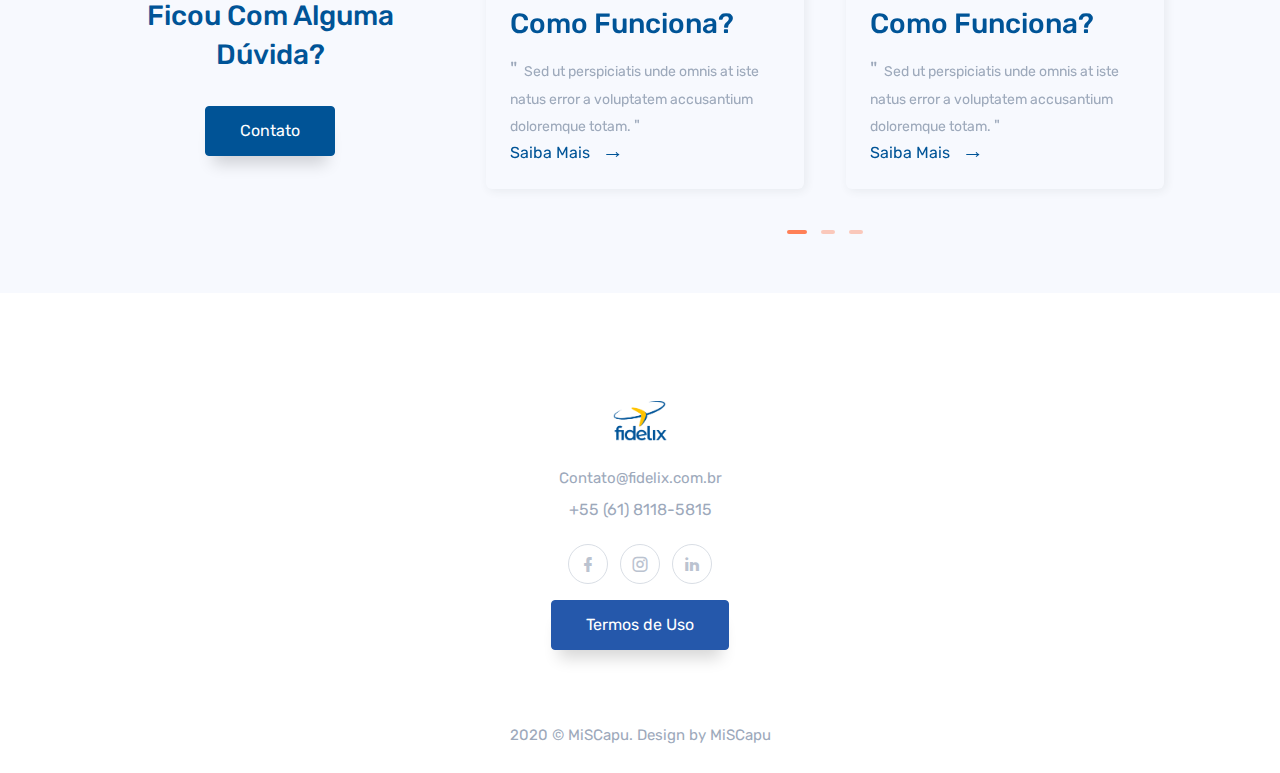
==== commit bab89add: "Update NavBar" ====
--- a/index.html
+++ b/index.html
@@ -1,5 +1,5 @@
 <!DOCTYPE html>
-<html lang="en">
+<html lang="pt">
 
 <head>
     <meta charset="utf-8" />
@@ -36,7 +36,8 @@
         </div>
     </div>
 
-    <!--Navbar Start-->
+    <!--Navbar Home Start-->
+
     <nav class="navbar navbar-expand-lg fixed-top navbar-custom sticky sticky-dark pr-3">
     <!--<nav class="navbar navbar-expand-lg fixed-top navbar-custom sticky sticky-dark">-->
         <div class="container">
@@ -106,7 +107,7 @@
             </div>
         </div>
     </nav>
-    <!-- Navbar End -->
+    <!-- Navbar Home End -->
 
     <!-- Hero New Start -->
     <section class="hero-3-bg position-relative overflow-hidden d-flex align-items-center bg-primary" id="home">
--- a/css/style.min.css
+++ b/css/style.min.css
@@ -1,3 +1,3 @@
-@import url("https://fonts.googleapis.com/css?family=Rubik:300,400,500,700&display=swap");a{text-decoration:none !important;outline:none}body{font-family:"Rubik",sans-serif;color:#343a40;background:#fff;font-size:15px}p{line-height:1.8}.nav-item .nav-link{display:inline-block;color:#343a40;text-decoration:none}.navbar-custom{padding:14px 0px;width:100%;border-radius:0px;z-index:999;margin-bottom:0px;-webkit-transition:all 0.5s ease-in-out;transition:all 0.5s ease-in-out;background-color:transparent; background: rgba(254, 255, 255, 0.9)}.navbar-custom .logo .logo-dark{display:none}.navbar-custom .logo .ligo-light{display:inline-block}.navbar-custom .navbar-nav li a{line-height:26px;color:#8e9cb1;font-size:15px;-webkit-transition:all 0.3s;transition:all 0.3s;background-color: transparent !important;padding:6px 0;margin:0 20px}.navbar-custom .navbar-nav li .nav-link{padding-right:0px;padding-left:0px}.navbar-custom .navbar-nav li.active a,.navbar-custom .navbar-nav li a:hover,.navbar-custom .navbar-nav li a:active{color:#2558ab !important}.navbar-custom .navbar-toggles{padding:0 !important;font-size:18px;background:0 0;border:1px solid aliceblue;color:#fff;outline:0}.navbar-toggler{font-size:24px;margin-top:5px;margin-bottom:0px;color:#fff}.nav .open>a,.nav .open>a:focus,.nav .open>a:hover{background-color:aliceblue;border-color:#2558ab}.menu-toggle{padding:4.5px 10px !important}.menu-toggle span{line-height:27px}.nav-sticky.navbar-custom{margin-top:0px;background-color:#fff;-webkit-box-shadow:0 0 10px 0 rgba(0,0,0,0.06);box-shadow:0 0 10px 0 rgba(0,0,0,0.06);color:#000 !important}.nav-sticky.navbar-custom .navbar-toggles{padding:.25rem .75rem;border:1px solid aliceblue;outline:0}.nav-sticky.navbar-custom .navbar-nav{margin-top:0px}.nav-sticky.navbar-custom .navbar-nav li a{color:#8b99ae !important}.nav-sticky.navbar-custom .navbar-nav li.active a,.nav-sticky.navbar-custom .navbar-nav li a:hover,.nav-sticky.navbar-custom .navbar-nav li a:active{color:#2558ab !important}.nav-sticky .call-no a{color:#005497 !important}.nav-sticky .logo .logo-dark{display:inline-block !important}.nav-sticky .logo .logo-light{display:none !important}.navbar-toggler:focus{outline:none}.navbar-light .navbar-nav li a{color:rgba(255,255,255,0.7) !important}.navbar-light .navbar-nav li.active a,.navbar-light .navbar-nav li a:hover,.navbar-light .navbar-nav li a:active{color:#fff !important}@media (min-width: 200px) and (max-width: 768px){.navbar-custom{margin-top:0px;background-color:#fff !important;-webkit-box-shadow:0 3px 10px rgba(0,0,0,0.08);box-shadow:0 3px 10px rgba(0,0,0,0.08);color:#fff !important}.navbar-custom .navbar-nav{margin-top:0px}.navbar-custom .navbar-nav li a{-webkit-transition:all 0.4s;transition:all 0.4s;color:#9da9bb !important;margin:0px}.navbar-custom .navbar-nav li.active a{border-color:aliceblue}.navbar-custom .navbar-nav li.active a,.navbar-custom .navbar-nav li a:hover,.navbar-custom .navbar-nav li a:active{color:#2558ab !important}.navbar-custom>.container{width:90%}.navbar-custom .logo .logo-dark{display:inline-block !important}.navbar-custom .logo .logo-light{display:none !important}.navbar-custom.navbar-light .navbar-nav li.active a,.navbar-custom.navbar-light .navbar-nav li a:hover,.navbar-custom.navbar-light .navbar-nav li a:active{color:#343a40 !important}.navbar-custom .call-no a{padding-left:0 !important;color:#ff8057 !important}.navbar-toggler{font-size:24px;margin-top:0px;margin-bottom:0px;color:#343a40}.navbar-light .nav-item .nav-link:after{background:#343a40}}.btn{border-radius:4px;padding:12px 34px;font-size:16px !important;-webkit-transition:all 0.5s;transition:all 0.5s}.btn:focus{-webkit-box-shadow:none !important;box-shadow:none !important}.btn:hover{-webkit-transform:translateY(-2px);transform:translateY(-2px);-webkit-transition:all 0.5s;transition:all 0.5s}.btn.btn-lg{padding:10px 22px !important;font-size:18px !important}.btn.btn-sm{padding:8px 16px !important;font-size:14px !important}.btn.btn-primary{background-color:#2558ab !important;border:1px solid #2558ab !important;color:#fff;-webkit-box-shadow:0 16px 16px -8px rgba(0,0,0,0.16);box-shadow:0 16px 16px -8px rgba(0,0,0,0.16)}.btn.btn-primary:hover,.btn.btn-primary:focus,.btn.btn-primary.focus,.btn.btn-primary:active,.btn.btn-primary.active{background-color:#22529e !important;border:1px solid #22529e !important;color:#fff !important}.btn.btn-outline-primary{border:1px solid #2558ab !important;color:#2558ab !important}.btn.btn-outline-primary:hover,.btn.btn-outline-primary:focus,.btn.btn-outline-primary.focus,.btn.btn-outline-primary:active,.btn.btn-outline-primary.active{background-color:#2558ab !important;border:1px solid #2558ab !important;-webkit-box-shadow:0 3px 10px rgba(37,88,171,0.5);box-shadow:0 3px 10px rgba(37,88,171,0.5);color:#fff !important}.btn.btn-secondary{background-color:#6c757d !important;border:1px solid #6c757d !important;color:#fff;-webkit-box-shadow:0 16px 16px -8px rgba(0,0,0,0.16);box-shadow:0 16px 16px -8px rgba(0,0,0,0.16)}.btn.btn-secondary:hover,.btn.btn-secondary:focus,.btn.btn-secondary.focus,.btn.btn-secondary:active,.btn.btn-secondary.active{background-color:#656d75 !important;border:1px solid #656d75 !important;color:#fff !important}.btn.btn-outline-secondary{border:1px solid #6c757d !important;color:#6c757d !important}.btn.btn-outline-secondary:hover,.btn.btn-outline-secondary:focus,.btn.btn-outline-secondary.focus,.btn.btn-outline-secondary:active,.btn.btn-outline-secondary.active{background-color:#6c757d !important;border:1px solid #6c757d !important;-webkit-box-shadow:0 3px 10px rgba(108,117,125,0.5);box-shadow:0 3px 10px rgba(108,117,125,0.5);color:#fff !important}.btn.btn-success{background-color:#15d68c !important;border:1px solid #15d68c !important;color:#fff;-webkit-box-shadow:0 16px 16px -8px rgba(0,0,0,0.16);box-shadow:0 16px 16px -8px rgba(0,0,0,0.16)}.btn.btn-success:hover,.btn.btn-success:focus,.btn.btn-success.focus,.btn.btn-success:active,.btn.btn-success.active{background-color:#14c883 !important;border:1px solid #14c883 !important;color:#fff !important}.btn.btn-outline-success{border:1px solid #15d68c !important;color:#15d68c !important}.btn.btn-outline-success:hover,.btn.btn-outline-success:focus,.btn.btn-outline-success.focus,.btn.btn-outline-success:active,.btn.btn-outline-success.active{background-color:#15d68c !important;border:1px solid #15d68c !important;-webkit-box-shadow:0 3px 10px rgba(21,214,140,0.5);box-shadow:0 3px 10px rgba(21,214,140,0.5);color:#fff !important}.btn.btn-info{background-color:#59dbff !important;border:1px solid #59dbff !important;color:#fff;-webkit-box-shadow:0 16px 16px -8px rgba(0,0,0,0.16);box-shadow:0 16px 16px -8px rgba(0,0,0,0.16)}.btn.btn-info:hover,.btn.btn-info:focus,.btn.btn-info.focus,.btn.btn-info:active,.btn.btn-info.active{background-color:#4ad8ff !important;border:1px solid #4ad8ff !important;color:#fff !important}.btn.btn-outline-info{border:1px solid #59dbff !important;color:#59dbff !important}.btn.btn-outline-info:hover,.btn.btn-outline-info:focus,.btn.btn-outline-info.focus,.btn.btn-outline-info:active,.btn.btn-outline-info.active{background-color:#59dbff !important;border:1px solid #59dbff !important;-webkit-box-shadow:0 3px 10px rgba(89,219,255,0.5);box-shadow:0 3px 10px rgba(89,219,255,0.5);color:#fff !important}.btn.btn-warning{background-color:#005396 !important;border:1px solid #005497 !important;color:#fff;-webkit-box-shadow:0 16px 16px -8px rgba(0,0,0,0.16);box-shadow:0 16px 16px -8px rgba(0,0,0,0.16)}.btn.btn-warning:hover,.btn.btn-warning:focus,.btn.btn-warning.focus,.btn.btn-warning:active,.btn.btn-warning.active{background-color:#FFC300 !important;border:1px solid #FFC300 !important;color:#fff !important}.btn.btn-outline-warning{border:1px solid #ff8057 !important;color:#ff8057 !important}.btn.btn-outline-warning:hover,.btn.btn-outline-warning:focus,.btn.btn-outline-warning.focus,.btn.btn-outline-warning:active,.btn.btn-outline-warning.active{background-color:#ff8057 !important;border:1px solid #ff8057 !important;-webkit-box-shadow:0 3px 10px rgba(255,128,87,0.5);box-shadow:0 3px 10px rgba(255,128,87,0.5);color:#fff !important}.btn.btn-danger{background-color:#ee4a4a !important;border:1px solid #ee4a4a !important;color:#fff;-webkit-box-shadow:0 16px 16px -8px rgba(0,0,0,0.16);box-shadow:0 16px 16px -8px rgba(0,0,0,0.16)}.btn.btn-danger:hover,.btn.btn-danger:focus,.btn.btn-danger.focus,.btn.btn-danger:active,.btn.btn-danger.active{background-color:#ed3c3c !important;border:1px solid #ed3c3c !important;color:#fff !important}.btn.btn-outline-danger{border:1px solid #ee4a4a !important;color:#ee4a4a !important}.btn.btn-outline-danger:hover,.btn.btn-outline-danger:focus,.btn.btn-outline-danger.focus,.btn.btn-outline-danger:active,.btn.btn-outline-danger.active{background-color:#ee4a4a !important;border:1px solid #ee4a4a !important;-webkit-box-shadow:0 3px 10px rgba(238,74,74,0.5);box-shadow:0 3px 10px rgba(238,74,74,0.5);color:#fff !important}.btn.btn-dark{background-color:#343a40 !important;border:1px solid #343a40 !important;color:#fff;-webkit-box-shadow:0 16px 16px -8px rgba(0,0,0,0.16);box-shadow:0 16px 16px -8px rgba(0,0,0,0.16)}.btn.btn-dark:hover,.btn.btn-dark:focus,.btn.btn-dark.focus,.btn.btn-dark:active,.btn.btn-dark.active{background-color:#2d3238 !important;border:1px solid #2d3238 !important;color:#fff !important}.btn.btn-outline-dark{border:1px solid #343a40 !important;color:#343a40 !important}.btn.btn-outline-dark:hover,.btn.btn-outline-dark:focus,.btn.btn-outline-dark.focus,.btn.btn-outline-dark:active,.btn.btn-outline-dark.active{background-color:#343a40 !important;border:1px solid #343a40 !important;-webkit-box-shadow:0 3px 10px rgba(52,58,64,0.5);box-shadow:0 3px 10px rgba(52,58,64,0.5);color:#fff !important}.btn.btn-muted{background-color:#9da9bb !important;border:1px solid #9da9bb !important;color:#fff;-webkit-box-shadow:0 16px 16px -8px rgba(0,0,0,0.16);box-shadow:0 16px 16px -8px rgba(0,0,0,0.16)}.btn.btn-muted:hover,.btn.btn-muted:focus,.btn.btn-muted.focus,.btn.btn-muted:active,.btn.btn-muted.active{background-color:#94a1b5 !important;border:1px solid #94a1b5 !important;color:#fff !important}.btn.btn-outline-muted{border:1px solid #9da9bb !important;color:#9da9bb !important}.btn.btn-outline-muted:hover,.btn.btn-outline-muted:focus,.btn.btn-outline-muted.focus,.btn.btn-outline-muted:active,.btn.btn-outline-muted.active{background-color:#9da9bb !important;border:1px solid #9da9bb !important;-webkit-box-shadow:0 3px 10px rgba(157,169,187,0.5);box-shadow:0 3px 10px rgba(157,169,187,0.5);color:#fff !important}.btn.btn-light{background-color:#f7f9fe !important;border:1px solid #f7f9fe !important;color:#fff;-webkit-box-shadow:0 16px 16px -8px rgba(0,0,0,0.16);box-shadow:0 16px 16px -8px rgba(0,0,0,0.16)}.btn.btn-light:hover,.btn.btn-light:focus,.btn.btn-light.focus,.btn.btn-light:active,.btn.btn-light.active{background-color:#e9effc !important;border:1px solid #e9effc !important;color:#fff !important}.btn.btn-outline-light{border:1px solid #f7f9fe !important;color:#f7f9fe !important}.btn.btn-outline-light:hover,.btn.btn-outline-light:focus,.btn.btn-outline-light.focus,.btn.btn-outline-light:active,.btn.btn-outline-light.active{background-color:#f7f9fe !important;border:1px solid #f7f9fe !important;-webkit-box-shadow:0 3px 10px rgba(247,249,254,0.5);box-shadow:0 3px 10px rgba(247,249,254,0.5);color:#fff !important}.btn.btn-body-bg{background-color:#fff !important;border:1px solid #fff !important;color:#fff;-webkit-box-shadow:0 16px 16px -8px rgba(0,0,0,0.16);box-shadow:0 16px 16px -8px rgba(0,0,0,0.16)}.btn.btn-body-bg:hover,.btn.btn-body-bg:focus,.btn.btn-body-bg.focus,.btn.btn-body-bg:active,.btn.btn-body-bg.active{background-color:#f7f7f7 !important;border:1px solid #f7f7f7 !important;color:#fff !important}.btn.btn-outline-body-bg{border:1px solid #fff !important;color:#fff !important}.btn.btn-outline-body-bg:hover,.btn.btn-outline-body-bg:focus,.btn.btn-outline-body-bg.focus,.btn.btn-outline-body-bg:active,.btn.btn-outline-body-bg.active{background-color:#fff !important;border:1px solid #fff !important;-webkit-box-shadow:0 3px 10px rgba(255,255,255,0.5);box-shadow:0 3px 10px rgba(255,255,255,0.5);color:#fff !important}.btn.btn-black{background-color:#000 !important;border:1px solid #000 !important;color:#fff;-webkit-box-shadow:0 16px 16px -8px rgba(0,0,0,0.16);box-shadow:0 16px 16px -8px rgba(0,0,0,0.16)}.btn.btn-black:hover,.btn.btn-black:focus,.btn.btn-black.focus,.btn.btn-black:active,.btn.btn-black.active{background-color:#000 !important;border:1px solid #000 !important;color:#fff !important}.btn.btn-outline-black{border:1px solid #000 !important;color:#000 !important}.btn.btn-outline-black:hover,.btn.btn-outline-black:focus,.btn.btn-outline-black.focus,.btn.btn-outline-black:active,.btn.btn-outline-black.active{background-color:#000 !important;border:1px solid #000 !important;-webkit-box-shadow:0 3px 10px rgba(0,0,0,0.5);box-shadow:0 3px 10px rgba(0,0,0,0.5);color:#fff !important}.btn.btn-white{background-color:#fff !important;border:1px solid #fff !important;color:#fff;-webkit-box-shadow:0 16px 16px -8px rgba(0,0,0,0.16);box-shadow:0 16px 16px -8px rgba(0,0,0,0.16)}.btn.btn-white:hover,.btn.btn-white:focus,.btn.btn-white.focus,.btn.btn-white:active,.btn.btn-white.active{background-color:#f7f7f7 !important;border:1px solid #f7f7f7 !important;color:#fff !important}.btn.btn-outline-white{border:1px solid #fff !important;color:#fff !important}.btn.btn-outline-white:hover,.btn.btn-outline-white:focus,.btn.btn-outline-white.focus,.btn.btn-outline-white:active,.btn.btn-outline-white.active{background-color:#fff !important;border:1px solid #fff !important;-webkit-box-shadow:0 3px 10px rgba(255,255,255,0.5);box-shadow:0 3px 10px rgba(255,255,255,0.5);color:#fff !important}.btn.btn-light{background-color:#f7f9fe;border:1px solid #f7f9fe;color:#343a40 !important}.btn.btn-light:hover,.btn.btn-light:focus,.btn.btn-light.focus,.btn.btn-light:active,.btn.btn-light.active{background-color:#fff;border:1px solid #fff;-webkit-box-shadow:0 0 0 2px rgba(247,249,254,0.08);box-shadow:0 0 0 2px rgba(247,249,254,0.08);color:#343a40 !important}.btn.btn-outline-light{border:1px solid #f7f9fe;color:#f7f9fe !important}.btn.btn-outline-light:hover,.btn.btn-outline-light:focus,.btn.btn-outline-light.focus,.btn.btn-outline-light:active,.btn.btn-outline-light.active{background-color:#f7f9fe;border:1px solid #f7f9fe;color:#343a40 !important}.text-primary{color:#2558ab !important}.bg-primary{background-color:#2558ab !important}.text-secondary{color:#6c757d !important}.bg-secondary{background-color:#6c757d !important}.text-success{color:#15d68c !important}.bg-success{background-color:#15d68c !important}.text-info{color:#59dbff !important}.bg-info{background-color:#59dbff !important}.text-warning{color:#005497 !important}.bg-warning{background-color:#005497 !important}.text-danger{color:#ee4a4a !important}.bg-danger{background-color:#ee4a4a !important}.text-dark{color:#343a40 !important}.bg-dark{background-color:#343a40 !important}.text-muted{color:#9da9bb !important}.bg-muted{background-color:#9da9bb !important}.text-light{color:#f7f9fe !important}.text-yellowFidelix{color:#FFC300 !important}.bg-light{background-color:#f7f9fe !important}.text-body-bg{color:#fff !important}.bg-body-bg{background-color:#fff !important}.text-black{color:#000 !important}.bg-black{background-color:#000 !important}.text-white{color:#fff !important}.bg-white{background-color:#fff !important}.text-white-70{color:rgba(255,255,255,0.7)}.text-lighten-warning{color:rgba(255,128,87,0.5)}.bg-gradient-primary{background:linear-gradient(-45deg, #2558ab 0%, #59dbff 100%)}.section{padding-top:150px;padding-bottom:0px;position:relative}.bg-overlay{background:#000;position:absolute;display:block;top:0;left:0;height:100%;width:100%}.bg-overlay.op-75{opacity:0.75}.font-weight-medium{font-weight:500}.line-height-1_6{line-height:1.6}.line-height-1_4{line-height:1.4}.f-12{font-size:12px}.f-13{font-size:13px}.f-14{font-size:14px}.f-15{font-size:15px}.f-16{font-size:16px}.f-17{font-size:17px}.f-18{font-size:18px}.f-19{font-size:19px}.f-20{font-size:20px}.right-icon{line-height:0;font-size:22px}.hero-bottom-img{position:absolute;bottom:0;right:0;left:0}#preloader{position:fixed;top:0;left:0;right:0;bottom:0;background:-webkit-gradient(linear, right bottom, left top, from(#2558ab), to(#59dbff));background:linear-gradient(to top left, #2558ab 0%, #59dbff 100%);z-index:9999999}#preloader #status{position:absolute;left:50%;top:50%;-webkit-transform:translateY(-50%);transform:translateY(-50%)}.spinner{margin:100px auto;width:40px;height:40px;position:relative;text-align:center;-webkit-animation:sk-rotate 2.0s infinite linear;animation:sk-rotate 2.0s infinite linear}.dot1,.dot2{width:60%;height:60%;display:inline-block;position:absolute;top:0;background-color:#fff;border-radius:100%;-webkit-animation:sk-bounce 2.0s infinite ease-in-out;animation:sk-bounce 2.0s infinite ease-in-out}.dot2{top:auto;bottom:0;-webkit-animation-delay:-1.0s;animation-delay:-1.0s}@-webkit-keyframes sk-rotate{100%{-webkit-transform:rotate(360deg)}}@keyframes sk-rotate{100%{transform:rotate(360deg);-webkit-transform:rotate(360deg)}}@-webkit-keyframes sk-bounce{0%,100%{-webkit-transform:scale(0)}50%{-webkit-transform:scale(1)}}@keyframes sk-bounce{0%,100%{transform:scale(0);-webkit-transform:scale(0)}50%{transform:scale(1);-webkit-transform:scale(1)}}.hero-1-bg{padding:170px 0 200px}.hero-2-bg{padding:170px 0 180px}.hero-2-bg .hero-2-content{position:relative;z-index:1}.hero-2-bg .hero-2-bg-overlay{background-image:url("../images/hero-2-bg.png");background-position:center center;background-repeat:no-repeat;display:block;opacity:1;position:absolute;top:0;left:0;height:100%;width:100%}.hero-3-bg{padding:110px 0 0}.hero-3-bg .hero-3-img{margin-top:90px}.hero-3-bg .hero-3-bg-overlay{background-image:url("../images/hero-3-bg.png");background-repeat:no-repeat;display:block;opacity:1;position:absolute;top:0;left:0;height:100%;width:100%}.hero-4-bg{padding:210px 0 190px}.hero-4-bg .hero-4-bg-overlay{background-image:url("../images/hero-4-bg.png");background-position:center center;background-repeat:no-repeat;display:block;opacity:1;position:absolute;top:0;left:0;height:100%;width:100%}.hero-4-bg .hero-login-form{-webkit-box-shadow:0 4px 14px 0px rgba(0,0,0,0.1);box-shadow:0 4px 14px 0px rgba(0,0,0,0.1)}.hero-4-bg .hero-login-form .registration-form label{color:#acb6c5}.hero-5-bg .bd-example{z-index:1}.hero-5-bg .bd-example .carousel-item{padding:280px 0 260px}.hero-5-bg .bd-example .carousel-indicators{bottom:50px}.hero-5-bg .bd-example .carousel-indicators li{width:10px;height:10px;border-radius:50%;margin-right:8px;margin-left:8px}.hero-5-bg .bd-example .carousel-indicators .active{border:4px solid aliceblue;-webkit-box-shadow:0 0 1px #fff;box-shadow:0 0 1px #fff}.hero-5-bg .bd-example .carousel-caption{position:relative;left:0;right:0}.hero-6-bg{background-size:cover !important}.hero-6-bg .hero-6-title-content{position:relative;z-index:1}@media (max-width: 576px){.hero-1-bg{padding:120px 0 70px}.hero-1-bg .hero-1-title{font-size:38px !important}.hero-2-title{font-size:34px}.hero-3-title,.hero-4-title{font-size:28px}}@media (max-width: 768px){.hero-2-bg{padding:130px 0}.hero-4-bg{padding:130px 0 90px}.hero-5-bg .carousel-item{padding:140px 0 !important}.hero-6-bg{height:auto !important;padding:130px 0 90px !important}}.service-box{border-radius:10px;padding:28px 29px;margin-bottom:30px;position:relative;overflow:hidden;-webkit-transition:all 0.5s;transition:all 0.5s}.service-box .service-icon{font-size:44px;-webkit-transition:all 0.5s;transition:all 0.5s}.service-box .read-more-icon .right-icon{font-size:30px !important;-webkit-transition:all 0.5s;transition:all 0.5s}.service-box:before{content:"";height:100px;width:100px;position:absolute;top:0px;left:120px;border-radius:10%;z-index:-1;-webkit-transition:all 0.5s;transition:all 0.5s}.service-box:after{content:"";height:0px;width:0px;position:absolute;top:0px;left:120px;border-radius:10%;z-index:-1;-webkit-transition:all 0.5s;transition:all 0.5s}.service-box:hover .service-icon{color:#fff}.service-box:hover .service-title{color:#fff !important}.service-box:hover .right-icon{color:#fff}.service-box:hover .service-subtitle{color:rgba(255,255,255,0.7) !important}.service-box:hover:before{height:100%;width:100%;position:absolute;bottom:0;right:0;top:0;left:0;border-radius:0}.service-box:hover:after{background:rgba(255,255,255,0.06);height:100px;width:100px}.service-primary .service-icon,.service-primary .right-icon{color:#2558ab}.service-primary:before{background:rgba(37,88,171,0.05)}.service-primary:hover:before{background:#2558ab}.service-secondary .service-icon,.service-secondary .right-icon{color:#6c757d}.service-secondary:before{background:rgba(108,117,125,0.05)}.service-secondary:hover:before{background:#6c757d}.service-success .service-icon,.service-success .right-icon{color:#15d68c}.service-success:before{background:rgba(21,214,140,0.05)}.service-success:hover:before{background:#15d68c}.service-info .service-icon,.service-info .right-icon{color:#59dbff}.service-info:before{background:rgba(89,219,255,0.05)}.service-info:hover:before{background:#59dbff}.service-warning .service-icon,.service-warning .right-icon{color:#005497}.service-warning:before{background:rgba(255,128,87,0.05)}.service-warning:hover:before{background:#005497}.service-danger .service-icon,.service-danger .right-icon{color:#FFC300}.service-danger:before{background:rgba(0,84,152,0.7)}.service-danger:hover:before{background:#005498}.service-dark .service-icon,.service-dark .right-icon{color:#343a40}.service-dark:before{background:rgba(52,58,64,0.05)}.service-dark:hover:before{background:#343a40}.service-muted .service-icon,.service-muted .right-icon{color:#9da9bb}.service-muted:before{background:rgba(157,169,187,0.05)}.service-muted:hover:before{background:#9da9bb}.service-light .service-icon,.service-light .right-icon{color:#f7f9fe}.service-light:before{background:rgba(247,249,254,0.05)}.service-light:hover:before{background:#f7f9fe}.service-body-bg .service-icon,.service-body-bg .right-icon{color:#fff}.service-body-bg:before{background:rgba(255,255,255,0.05)}.service-body-bg:hover:before{background:#fff}.service-black .service-icon,.service-black .right-icon{color:#000}.service-black:before{background:rgba(0,0,0,0.05)}.service-black:hover:before{background:#000}.service-white .service-icon,.service-white .right-icon{color:#fff}.service-white:before{background:rgba(255,255,255,0.05)}.service-white:hover:before{background:#fff}.features-box{background:auto;border-radius:6px}.features-box .features-icon{background:#005497;display:inline-block;height:50px;width:50px;line-height:50px;text-align:center;color:#fff;border-radius:6px;font-size:30px;position:relative}.features-box .features-icon:before{content:"";height:60px;width:60px;background:rgba(0,84,151,0.1);position:absolute;left:7px;top:-16px;-webkit-transform:rotate(20deg);transform:rotate(20deg);z-index:-1;border-radius:6px}.counter-box .counter-icon{background:rgba(255,255,255,0.02);height:90px;width:90px;border-radius:50%;line-height:90px;text-align:center;font-size:46px;-webkit-box-shadow:0 3px 0px rgba(255,255,255,0.2);box-shadow:0 3px 0px rgba(255,255,255,0.2)}.testi-border{background:#ff8057;height:2px;width:20%}.owl-carousel .testi-content .testi-box{-webkit-box-shadow:2px 2px 10px rgba(52,58,64,0.08);box-shadow:2px 2px 10px rgba(52,58,64,0.08);border-radius:6px}.owl-carousel .testi-content .testi-user img{max-width:48px}.owl-carousel .owl-nav{display:none}.owl-carousel .owl-dot{margin-top:20px}.owl-carousel .owl-dot:focus{outline:none}.owl-carousel.owl-theme .owl-dots .owl-dot span{width:14px;height:4px;background-color:rgba(255,128,87,0.4)}.owl-carousel.owl-theme .owl-dots .owl-dot.active span,.owl-carousel.owl-theme .owl-dots .owl-dot:hover span{width:20px;height:4px;background-color:#ff8057}.form-control:focus{-webkit-box-shadow:none;box-shadow:none;background-color:#f7f9fe;border-color:#005396}.form-control{padding:18px 14px;font-size:14px;background-color:rgba(52,58,64,0.01);border:1px solid rgba(157,169,187,0.2)}.form-control::-webkit-input-placeholder{color:#afb9c8;font-size:14px}.form-control:-ms-input-placeholder{color:#afb9c8;font-size:14px}.form-control::-ms-input-placeholder{color:#afb9c8;font-size:14px}.form-control::placeholder{color:#afb9c8;font-size:14px}.error{margin:8px 0px;display:none;color:#ee4a4a}#ajaxsuccess{font-size:16px;width:100%;display:none;clear:both;margin:8px 0px}.error_message{padding:10px;margin-bottom:20px;text-align:center;border:2px solid #ee4a4a;color:#ee4a4a;border-radius:5px;font-size:14px}.contact-loader{display:none}.subscribe-icon:after{content:"\F415";font-family:"Material Design Icons";position:absolute;font-size:24px;right:0;color:#005396;bottom:50%;-webkit-transform:translateY(50%);transform:translateY(50%)}.subscribe-form input{padding:13px 20px;width:100%;font-size:17px;color:#343a40 !important;border:none;outline:none !important;padding-right:180px;padding-left:30px;background-color:rgba(255,255,255,0.85);border-radius:30px;-webkit-box-shadow:0 3px 8px rgba(0,0,0,0.1);box-shadow:0 3px 8px rgba(0,0,0,0.1)}.subscribe-form input::-webkit-input-placeholder{color:#bbc3d0;font-size:15px}.subscribe-form input:-ms-input-placeholder{color:#bbc3d0;font-size:15px}.subscribe-form input::-ms-input-placeholder{color:#bbc3d0;font-size:15px}.subscribe-form input::placeholder{color:#bbc3d0;font-size:15px}.subscribe-form .btn{position:absolute;right:-20px;outline:none !important;border-radius:30px;padding:16px 38px;border-top-left-radius:1;border-bottom-left-radius:1;font-size:22px;-webkit-box-shadow:none !important;box-shadow:none !important}.subscribe-form form{position:relative;max-width:600px;margin:0px auto}.footer{padding:60px 0 24px;position:relative}.footer .company-sub-menu li{padding:8px 0}.footer .company-sub-menu li a{-webkit-transition:all 0.5s;transition:all 0.5s;color:#b5becc}.footer .company-sub-menu li a:hover{color:#ff8057 !important;margin-left:6px}.footer .footer-social-list a{border:1px solid #d9dee5;height:40px;width:40px;display:inline-block;border-radius:50%;line-height:38px;text-align:center;color:#bbc3d0;font-size:18px;-webkit-transition:all 0.3s;transition:all 0.3s}.footer .footer-social-list a:hover{background:#005497;color:#fff;border-color:#005396;-webkit-box-shadow:0 0 2px 7px rgba(255,128,87,0.15);box-shadow:0 0 2px 7px rgba(255,128,87,0.15)}.footer-social-list1 a{border:1px solid #005498;height:40px;width:40px;display:inline-block;border-radius:50%;line-height:38px;text-align:center;color:#fff;font-size:22px;-webkit-transition:all 0.3s;transition:all 0.3s}.footer-social-list1 a:hover{background:#005497;color:#ffc300;border-color:#005396;-webkit-box-shadow:0 0 2px 7px rgba(255,128,87,0.15);box-shadow:0 0 2px 7px rgba(255,128,87,0.15)} .service-icon1{font-size:40px;-webkit-transition:all 0.5s;transition:all 0.5s}.service-icon2{font-size:40px;-webkit-transition:all 0.5s;transition:all 0.5s;color: #fff}/*hide images with class ‘desktoppic’ from mobile versions*/
-@media only screen and (max-width : 767px){a.desktoppic{display: none;}@media(max-width:767px){.contentTop{margin-top:-90px}@media(max-width:767px){.contentTitleTop{font-size:26px}
+@import url("https://fonts.googleapis.com/css?family=Rubik:300,400,500,700&display=swap");a{text-decoration:none !important;outline:none}body{font-family:"Rubik",sans-serif;color:#343a40;background:#fff;font-size:15px}p{line-height:1.8}.nav-item .nav-link{display:inline-block;color:#343a40;text-decoration:none}.navbar-custom{padding:14px 0px;width:100%;border-radius:0px;z-index:999;margin-bottom:0px;-webkit-transition:all 0.5s ease-in-out;transition:all 0.5s ease-in-out;background-color:transparent; background: rgba(254, 255, 255, 0.9)}.navbar-custom .logo .logo-dark{display:none}.navbar-custom .logo .ligo-light{display:inline-block}.navbar-custom .navbar-nav li a{line-height:26px;color:#8e9cb1;font-size:15px;-webkit-transition:all 0.3s;transition:all 0.3s;background-color: transparent !important;padding:6px 0;margin:0 20px}.navbar-custom .navbar-nav li .nav-link{padding-right:0px;padding-left:0px}.navbar-custom .navbar-nav li.active a,.navbar-custom .navbar-nav li a:hover,.navbar-custom .navbar-nav li a:active{color:#2558ab !important}.navbar-custom .navbar-toggles{padding:0 !important;font-size:18px;background:0 0;border:1px solid aliceblue;color:#fff;outline:0}.navbar-toggler{font-size:26px;margin-top:5px;margin-bottom:0px;color:#fff}.nav .open>a,.nav .open>a:focus,.nav .open>a:hover{background-color:aliceblue;border-color:#2558ab}.menu-toggle{padding:4.5px 10px !important}.menu-toggle span{line-height:27px}.nav-sticky.navbar-custom{margin-top:0px;background-color:#fff;-webkit-box-shadow:0 0 10px 0 rgba(0,0,0,0.06);box-shadow:0 0 10px 0 rgba(0,0,0,0.06);color:#000 !important}.nav-sticky.navbar-custom .navbar-toggles{padding:.25rem .75rem;border:1px solid aliceblue;outline:0}.nav-sticky.navbar-custom .navbar-nav{margin-top:0px}.nav-sticky.navbar-custom .navbar-nav li a{color:#8b99ae !important}.nav-sticky.navbar-custom .navbar-nav li.active a,.nav-sticky.navbar-custom .navbar-nav li a:hover,.nav-sticky.navbar-custom .navbar-nav li a:active{color:#2558ab !important}.nav-sticky .call-no a{color:#005497 !important}.nav-sticky .logo .logo-dark{display:inline-block !important}.nav-sticky .logo .logo-light{display:none !important}.navbar-toggler:focus{outline:none}.navbar-light .navbar-nav li a{color:rgba(255,255,255,0.7) !important}.navbar-light .navbar-nav li.active a,.navbar-light .navbar-nav li a:hover,.navbar-light .navbar-nav li a:active{color:#fff !important}@media (min-width: 200px) and (max-width: 768px){.navbar-custom{margin-top:0px;background-color:#fff !important;-webkit-box-shadow:0 3px 10px rgba(0,0,0,0.08);box-shadow:0 3px 10px rgba(0,0,0,0.08);color:#fff !important}.navbar-custom .navbar-nav{margin-top:0px}.navbar-custom .navbar-nav li a{-webkit-transition:all 0.4s;transition:all 0.4s;color:#9da9bb !important;margin:0px}.navbar-custom .navbar-nav li.active a{border-color:aliceblue}.navbar-custom .navbar-nav li.active a,.navbar-custom .navbar-nav li a:hover,.navbar-custom .navbar-nav li a:active{color:#2558ab !important}.navbar-custom>.container{width:90%}.navbar-custom .logo .logo-dark{display:inline-block !important}.navbar-custom .logo .logo-light{display:none !important}.navbar-custom.navbar-light .navbar-nav li.active a,.navbar-custom.navbar-light .navbar-nav li a:hover,.navbar-custom.navbar-light .navbar-nav li a:active{color:#343a40 !important}.navbar-custom .call-no a{padding-left:0 !important;color:#ff8057 !important}.navbar-toggler{font-size:24px;margin-top:0px;margin-bottom:0px;color:#343a40}.navbar-light .nav-item .nav-link:after{background:#343a40}}.btn{border-radius:4px;padding:12px 34px;font-size:16px !important;-webkit-transition:all 0.5s;transition:all 0.5s}.btn:focus{-webkit-box-shadow:none !important;box-shadow:none !important}.btn:hover{-webkit-transform:translateY(-2px);transform:translateY(-2px);-webkit-transition:all 0.5s;transition:all 0.5s}.btn.btn-lg{padding:10px 22px !important;font-size:18px !important}.btn.btn-sm{padding:8px 16px !important;font-size:14px !important}.btn.btn-primary{background-color:#2558ab !important;border:1px solid #2558ab !important;color:#fff;-webkit-box-shadow:0 16px 16px -8px rgba(0,0,0,0.16);box-shadow:0 16px 16px -8px rgba(0,0,0,0.16)}.btn.btn-primary:hover,.btn.btn-primary:focus,.btn.btn-primary.focus,.btn.btn-primary:active,.btn.btn-primary.active{background-color:#22529e !important;border:1px solid #22529e !important;color:#fff !important}.btn.btn-outline-primary{border:1px solid #2558ab !important;color:#2558ab !important}.btn.btn-outline-primary:hover,.btn.btn-outline-primary:focus,.btn.btn-outline-primary.focus,.btn.btn-outline-primary:active,.btn.btn-outline-primary.active{background-color:#2558ab !important;border:1px solid #2558ab !important;-webkit-box-shadow:0 3px 10px rgba(37,88,171,0.5);box-shadow:0 3px 10px rgba(37,88,171,0.5);color:#fff !important}.btn.btn-secondary{background-color:#6c757d !important;border:1px solid #6c757d !important;color:#fff;-webkit-box-shadow:0 16px 16px -8px rgba(0,0,0,0.16);box-shadow:0 16px 16px -8px rgba(0,0,0,0.16)}.btn.btn-secondary:hover,.btn.btn-secondary:focus,.btn.btn-secondary.focus,.btn.btn-secondary:active,.btn.btn-secondary.active{background-color:#656d75 !important;border:1px solid #656d75 !important;color:#fff !important}.btn.btn-outline-secondary{border:1px solid #6c757d !important;color:#6c757d !important}.btn.btn-outline-secondary:hover,.btn.btn-outline-secondary:focus,.btn.btn-outline-secondary.focus,.btn.btn-outline-secondary:active,.btn.btn-outline-secondary.active{background-color:#6c757d !important;border:1px solid #6c757d !important;-webkit-box-shadow:0 3px 10px rgba(108,117,125,0.5);box-shadow:0 3px 10px rgba(108,117,125,0.5);color:#fff !important}.btn.btn-success{background-color:#15d68c !important;border:1px solid #15d68c !important;color:#fff;-webkit-box-shadow:0 16px 16px -8px rgba(0,0,0,0.16);box-shadow:0 16px 16px -8px rgba(0,0,0,0.16)}.btn.btn-success:hover,.btn.btn-success:focus,.btn.btn-success.focus,.btn.btn-success:active,.btn.btn-success.active{background-color:#14c883 !important;border:1px solid #14c883 !important;color:#fff !important}.btn.btn-outline-success{border:1px solid #15d68c !important;color:#15d68c !important}.btn.btn-outline-success:hover,.btn.btn-outline-success:focus,.btn.btn-outline-success.focus,.btn.btn-outline-success:active,.btn.btn-outline-success.active{background-color:#15d68c !important;border:1px solid #15d68c !important;-webkit-box-shadow:0 3px 10px rgba(21,214,140,0.5);box-shadow:0 3px 10px rgba(21,214,140,0.5);color:#fff !important}.btn.btn-info{background-color:#59dbff !important;border:1px solid #59dbff !important;color:#fff;-webkit-box-shadow:0 16px 16px -8px rgba(0,0,0,0.16);box-shadow:0 16px 16px -8px rgba(0,0,0,0.16)}.btn.btn-info:hover,.btn.btn-info:focus,.btn.btn-info.focus,.btn.btn-info:active,.btn.btn-info.active{background-color:#4ad8ff !important;border:1px solid #4ad8ff !important;color:#fff !important}.btn.btn-outline-info{border:1px solid #59dbff !important;color:#59dbff !important}.btn.btn-outline-info:hover,.btn.btn-outline-info:focus,.btn.btn-outline-info.focus,.btn.btn-outline-info:active,.btn.btn-outline-info.active{background-color:#59dbff !important;border:1px solid #59dbff !important;-webkit-box-shadow:0 3px 10px rgba(89,219,255,0.5);box-shadow:0 3px 10px rgba(89,219,255,0.5);color:#fff !important}.btn.btn-warning{background-color:#005396 !important;border:1px solid #005497 !important;color:#fff;-webkit-box-shadow:0 16px 16px -8px rgba(0,0,0,0.16);box-shadow:0 16px 16px -8px rgba(0,0,0,0.16)}.btn.btn-warning:hover,.btn.btn-warning:focus,.btn.btn-warning.focus,.btn.btn-warning:active,.btn.btn-warning.active{background-color:#FFC300 !important;border:1px solid #FFC300 !important;color:#fff !important}.btn.btn-outline-warning{border:1px solid #ff8057 !important;color:#ff8057 !important}.btn.btn-outline-warning:hover,.btn.btn-outline-warning:focus,.btn.btn-outline-warning.focus,.btn.btn-outline-warning:active,.btn.btn-outline-warning.active{background-color:#ff8057 !important;border:1px solid #ff8057 !important;-webkit-box-shadow:0 3px 10px rgba(255,128,87,0.5);box-shadow:0 3px 10px rgba(255,128,87,0.5);color:#fff !important}.btn.btn-danger{background-color:#ee4a4a !important;border:1px solid #ee4a4a !important;color:#fff;-webkit-box-shadow:0 16px 16px -8px rgba(0,0,0,0.16);box-shadow:0 16px 16px -8px rgba(0,0,0,0.16)}.btn.btn-danger:hover,.btn.btn-danger:focus,.btn.btn-danger.focus,.btn.btn-danger:active,.btn.btn-danger.active{background-color:#ed3c3c !important;border:1px solid #ed3c3c !important;color:#fff !important}.btn.btn-outline-danger{border:1px solid #ee4a4a !important;color:#ee4a4a !important}.btn.btn-outline-danger:hover,.btn.btn-outline-danger:focus,.btn.btn-outline-danger.focus,.btn.btn-outline-danger:active,.btn.btn-outline-danger.active{background-color:#ee4a4a !important;border:1px solid #ee4a4a !important;-webkit-box-shadow:0 3px 10px rgba(238,74,74,0.5);box-shadow:0 3px 10px rgba(238,74,74,0.5);color:#fff !important}.btn.btn-dark{background-color:#343a40 !important;border:1px solid #343a40 !important;color:#fff;-webkit-box-shadow:0 16px 16px -8px rgba(0,0,0,0.16);box-shadow:0 16px 16px -8px rgba(0,0,0,0.16)}.btn.btn-dark:hover,.btn.btn-dark:focus,.btn.btn-dark.focus,.btn.btn-dark:active,.btn.btn-dark.active{background-color:#2d3238 !important;border:1px solid #2d3238 !important;color:#fff !important}.btn.btn-outline-dark{border:1px solid #343a40 !important;color:#343a40 !important}.btn.btn-outline-dark:hover,.btn.btn-outline-dark:focus,.btn.btn-outline-dark.focus,.btn.btn-outline-dark:active,.btn.btn-outline-dark.active{background-color:#343a40 !important;border:1px solid #343a40 !important;-webkit-box-shadow:0 3px 10px rgba(52,58,64,0.5);box-shadow:0 3px 10px rgba(52,58,64,0.5);color:#fff !important}.btn.btn-muted{background-color:#9da9bb !important;border:1px solid #9da9bb !important;color:#fff;-webkit-box-shadow:0 16px 16px -8px rgba(0,0,0,0.16);box-shadow:0 16px 16px -8px rgba(0,0,0,0.16)}.btn.btn-muted:hover,.btn.btn-muted:focus,.btn.btn-muted.focus,.btn.btn-muted:active,.btn.btn-muted.active{background-color:#94a1b5 !important;border:1px solid #94a1b5 !important;color:#fff !important}.btn.btn-outline-muted{border:1px solid #9da9bb !important;color:#9da9bb !important}.btn.btn-outline-muted:hover,.btn.btn-outline-muted:focus,.btn.btn-outline-muted.focus,.btn.btn-outline-muted:active,.btn.btn-outline-muted.active{background-color:#9da9bb !important;border:1px solid #9da9bb !important;-webkit-box-shadow:0 3px 10px rgba(157,169,187,0.5);box-shadow:0 3px 10px rgba(157,169,187,0.5);color:#fff !important}.btn.btn-light{background-color:#f7f9fe !important;border:1px solid #f7f9fe !important;color:#fff;-webkit-box-shadow:0 16px 16px -8px rgba(0,0,0,0.16);box-shadow:0 16px 16px -8px rgba(0,0,0,0.16)}.btn.btn-light:hover,.btn.btn-light:focus,.btn.btn-light.focus,.btn.btn-light:active,.btn.btn-light.active{background-color:#e9effc !important;border:1px solid #e9effc !important;color:#fff !important}.btn.btn-outline-light{border:1px solid #f7f9fe !important;color:#f7f9fe !important}.btn.btn-outline-light:hover,.btn.btn-outline-light:focus,.btn.btn-outline-light.focus,.btn.btn-outline-light:active,.btn.btn-outline-light.active{background-color:#f7f9fe !important;border:1px solid #f7f9fe !important;-webkit-box-shadow:0 3px 10px rgba(247,249,254,0.5);box-shadow:0 3px 10px rgba(247,249,254,0.5);color:#fff !important}.btn.btn-body-bg{background-color:#fff !important;border:1px solid #fff !important;color:#fff;-webkit-box-shadow:0 16px 16px -8px rgba(0,0,0,0.16);box-shadow:0 16px 16px -8px rgba(0,0,0,0.16)}.btn.btn-body-bg:hover,.btn.btn-body-bg:focus,.btn.btn-body-bg.focus,.btn.btn-body-bg:active,.btn.btn-body-bg.active{background-color:#f7f7f7 !important;border:1px solid #f7f7f7 !important;color:#fff !important}.btn.btn-outline-body-bg{border:1px solid #fff !important;color:#fff !important}.btn.btn-outline-body-bg:hover,.btn.btn-outline-body-bg:focus,.btn.btn-outline-body-bg.focus,.btn.btn-outline-body-bg:active,.btn.btn-outline-body-bg.active{background-color:#fff !important;border:1px solid #fff !important;-webkit-box-shadow:0 3px 10px rgba(255,255,255,0.5);box-shadow:0 3px 10px rgba(255,255,255,0.5);color:#fff !important}.btn.btn-black{background-color:#000 !important;border:1px solid #000 !important;color:#fff;-webkit-box-shadow:0 16px 16px -8px rgba(0,0,0,0.16);box-shadow:0 16px 16px -8px rgba(0,0,0,0.16)}.btn.btn-black:hover,.btn.btn-black:focus,.btn.btn-black.focus,.btn.btn-black:active,.btn.btn-black.active{background-color:#000 !important;border:1px solid #000 !important;color:#fff !important}.btn.btn-outline-black{border:1px solid #000 !important;color:#000 !important}.btn.btn-outline-black:hover,.btn.btn-outline-black:focus,.btn.btn-outline-black.focus,.btn.btn-outline-black:active,.btn.btn-outline-black.active{background-color:#000 !important;border:1px solid #000 !important;-webkit-box-shadow:0 3px 10px rgba(0,0,0,0.5);box-shadow:0 3px 10px rgba(0,0,0,0.5);color:#fff !important}.btn.btn-white{background-color:#fff !important;border:1px solid #fff !important;color:#fff;-webkit-box-shadow:0 16px 16px -8px rgba(0,0,0,0.16);box-shadow:0 16px 16px -8px rgba(0,0,0,0.16)}.btn.btn-white:hover,.btn.btn-white:focus,.btn.btn-white.focus,.btn.btn-white:active,.btn.btn-white.active{background-color:#f7f7f7 !important;border:1px solid #f7f7f7 !important;color:#fff !important}.btn.btn-outline-white{border:1px solid #fff !important;color:#fff !important}.btn.btn-outline-white:hover,.btn.btn-outline-white:focus,.btn.btn-outline-white.focus,.btn.btn-outline-white:active,.btn.btn-outline-white.active{background-color:#fff !important;border:1px solid #fff !important;-webkit-box-shadow:0 3px 10px rgba(255,255,255,0.5);box-shadow:0 3px 10px rgba(255,255,255,0.5);color:#fff !important}.btn.btn-light{background-color:#f7f9fe;border:1px solid #f7f9fe;color:#343a40 !important}.btn.btn-light:hover,.btn.btn-light:focus,.btn.btn-light.focus,.btn.btn-light:active,.btn.btn-light.active{background-color:#fff;border:1px solid #fff;-webkit-box-shadow:0 0 0 2px rgba(247,249,254,0.08);box-shadow:0 0 0 2px rgba(247,249,254,0.08);color:#343a40 !important}.btn.btn-outline-light{border:1px solid #f7f9fe;color:#f7f9fe !important}.btn.btn-outline-light:hover,.btn.btn-outline-light:focus,.btn.btn-outline-light.focus,.btn.btn-outline-light:active,.btn.btn-outline-light.active{background-color:#f7f9fe;border:1px solid #f7f9fe;color:#343a40 !important}.text-primary{color:#2558ab !important}.bg-primary{background-color:#2558ab !important}.text-secondary{color:#6c757d !important}.bg-secondary{background-color:#6c757d !important}.text-success{color:#15d68c !important}.bg-success{background-color:#15d68c !important}.text-info{color:#59dbff !important}.bg-info{background-color:#59dbff !important}.text-warning{color:#005497 !important}.bg-warning{background-color:#005497 !important}.text-danger{color:#ee4a4a !important}.bg-danger{background-color:#ee4a4a !important}.text-dark{color:#343a40 !important}.bg-dark{background-color:#343a40 !important}.text-muted{color:#9da9bb !important}.bg-muted{background-color:#9da9bb !important}.text-light{color:#f7f9fe !important}.text-yellowFidelix{color:#FFC300 !important}.bg-light{background-color:#f7f9fe !important}.text-body-bg{color:#fff !important}.bg-body-bg{background-color:#fff !important}.text-black{color:#000 !important}.bg-black{background-color:#000 !important}.text-white{color:#fff !important}.bg-white{background-color:#fff !important}.text-white-70{color:rgba(255,255,255,0.7)}.text-lighten-warning{color:rgba(255,128,87,0.5)}.bg-gradient-primary{background:linear-gradient(-45deg, #2558ab 0%, #59dbff 100%)}.section{padding-top:150px;padding-bottom:0px;position:relative}.bg-overlay{background:#000;position:absolute;display:block;top:0;left:0;height:100%;width:100%}.bg-overlay.op-75{opacity:0.75}.font-weight-medium{font-weight:500}.line-height-1_6{line-height:1.6}.line-height-1_4{line-height:1.4}.f-12{font-size:12px}.f-13{font-size:13px}.f-14{font-size:14px}.f-15{font-size:15px}.f-16{font-size:16px}.f-17{font-size:17px}.f-18{font-size:18px}.f-19{font-size:19px}.f-20{font-size:20px}.right-icon{line-height:0;font-size:22px}.hero-bottom-img{position:absolute;bottom:0;right:0;left:0}#preloader{position:fixed;top:0;left:0;right:0;bottom:0;background:-webkit-gradient(linear, right bottom, left top, from(#2558ab), to(#59dbff));background:linear-gradient(to top left, #2558ab 0%, #59dbff 100%);z-index:9999999}#preloader #status{position:absolute;left:50%;top:50%;-webkit-transform:translateY(-50%);transform:translateY(-50%)}.spinner{margin:100px auto;width:40px;height:40px;position:relative;text-align:center;-webkit-animation:sk-rotate 2.0s infinite linear;animation:sk-rotate 2.0s infinite linear}.dot1,.dot2{width:60%;height:60%;display:inline-block;position:absolute;top:0;background-color:#fff;border-radius:100%;-webkit-animation:sk-bounce 2.0s infinite ease-in-out;animation:sk-bounce 2.0s infinite ease-in-out}.dot2{top:auto;bottom:0;-webkit-animation-delay:-1.0s;animation-delay:-1.0s}@-webkit-keyframes sk-rotate{100%{-webkit-transform:rotate(360deg)}}@keyframes sk-rotate{100%{transform:rotate(360deg);-webkit-transform:rotate(360deg)}}@-webkit-keyframes sk-bounce{0%,100%{-webkit-transform:scale(0)}50%{-webkit-transform:scale(1)}}@keyframes sk-bounce{0%,100%{transform:scale(0);-webkit-transform:scale(0)}50%{transform:scale(1);-webkit-transform:scale(1)}}.hero-1-bg{padding:170px 0 200px}.hero-2-bg{padding:170px 0 180px}.hero-2-bg .hero-2-content{position:relative;z-index:1}.hero-2-bg .hero-2-bg-overlay{background-image:url("../images/hero-2-bg.png");background-position:center center;background-repeat:no-repeat;display:block;opacity:1;position:absolute;top:0;left:0;height:100%;width:100%}.hero-3-bg{padding:110px 0 0}.hero-3-bg .hero-3-img{margin-top:90px}.hero-3-bg .hero-3-bg-overlay{background-image:url("../images/hero-3-bg.png");background-repeat:no-repeat;display:block;opacity:1;position:absolute;top:0;left:0;height:100%;width:100%}.hero-4-bg{padding:210px 0 190px}.hero-4-bg .hero-4-bg-overlay{background-image:url("../images/hero-4-bg.png");background-position:center center;background-repeat:no-repeat;display:block;opacity:1;position:absolute;top:0;left:0;height:100%;width:100%}.hero-4-bg .hero-login-form{-webkit-box-shadow:0 4px 14px 0px rgba(0,0,0,0.1);box-shadow:0 4px 14px 0px rgba(0,0,0,0.1)}.hero-4-bg .hero-login-form .registration-form label{color:#acb6c5}.hero-5-bg .bd-example{z-index:1}.hero-5-bg .bd-example .carousel-item{padding:280px 0 260px}.hero-5-bg .bd-example .carousel-indicators{bottom:50px}.hero-5-bg .bd-example .carousel-indicators li{width:10px;height:10px;border-radius:50%;margin-right:8px;margin-left:8px}.hero-5-bg .bd-example .carousel-indicators .active{border:4px solid aliceblue;-webkit-box-shadow:0 0 1px #fff;box-shadow:0 0 1px #fff}.hero-5-bg .bd-example .carousel-caption{position:relative;left:0;right:0}.hero-6-bg{background-size:cover !important}.hero-6-bg .hero-6-title-content{position:relative;z-index:1}@media (max-width: 576px){.hero-1-bg{padding:120px 0 70px}.hero-1-bg .hero-1-title{font-size:38px !important}.hero-2-title{font-size:34px}.hero-3-title,.hero-4-title{font-size:28px}}@media (max-width: 768px){.hero-2-bg{padding:130px 0}.hero-4-bg{padding:130px 0 90px}.hero-5-bg .carousel-item{padding:140px 0 !important}.hero-6-bg{height:auto !important;padding:130px 0 90px !important}}.service-box{border-radius:10px;padding:28px 29px;margin-bottom:30px;position:relative;overflow:hidden;-webkit-transition:all 0.5s;transition:all 0.5s}.service-box .service-icon{font-size:44px;-webkit-transition:all 0.5s;transition:all 0.5s}.service-box .read-more-icon .right-icon{font-size:30px !important;-webkit-transition:all 0.5s;transition:all 0.5s}.service-box:before{content:"";height:100px;width:100px;position:center;top:0px;left:120px;border-radius:10%;z-index:-1;-webkit-transition:all 0.5s;transition:all 0.5s}.service-box:after{content:hidden;height:0px;width:0px;position:absolute;top:0px;left:120px;border-radius:10%;z-index:-1;-webkit-transition:all 0.5s;transition:all 0.5s}.service-box:hover .service-icon{color:#fff}.service-box:hover .service-title{color:#fff !important}.service-box:hover .right-icon{color:#fff}.service-box:hover .service-subtitle{color:rgba(255,255,255,0.7) !important}.service-box:hover:before{height:100%;width:100%;position:absolute;bottom:0;right:0;top:0;left:0;border-radius:0}.service-box:hover:after{background:rgba(255,255,255,0.06);height:100px;width:100px}.service-primary .service-icon,.service-primary .right-icon{color:#2558ab}.service-primary:before{background:rgba(37,88,171,0.05)}.service-primary:hover:before{background:#2558ab}.service-secondary .service-icon,.service-secondary .right-icon{color:#6c757d}.service-secondary:before{background:rgba(108,117,125,0.05)}.service-secondary:hover:before{background:#6c757d}.service-success .service-icon,.service-success .right-icon{color:#15d68c}.service-success:before{background:rgba(21,214,140,0.05)}.service-success:hover:before{background:#15d68c}.service-info .service-icon,.service-info .right-icon{color:#59dbff}.service-info:before{background:rgba(89,219,255,0.05)}.service-info:hover:before{background:#59dbff}.service-warning .service-icon,.service-warning .right-icon{color:#005497}.service-warning1 .service-icon1,.service-warning1 .right-icon1{color:#005498}.service-warning:before{background:rgba(255,128,87,0.05)}.service-warning:hover:before{background:#005497}.service-danger .service-icon,.service-danger .right-icon{color:#FFC300}.service-danger:before{background:rgba(0,84,152,0.7)}.service-danger:hover:before{background:#005498}.service-dark .service-icon,.service-dark .right-icon{color:#343a40}.service-dark:before{background:rgba(52,58,64,0.05)}.service-dark:hover:before{background:#343a40}.service-muted .service-icon,.service-muted .right-icon{color:#9da9bb}.service-muted:before{background:rgba(157,169,187,0.05)}.service-muted:hover:before{background:#9da9bb}.service-light .service-icon,.service-light .right-icon{color:#f7f9fe}.service-light:before{background:rgba(247,249,254,0.05)}.service-light:hover:before{background:#f7f9fe}.service-body-bg .service-icon,.service-body-bg .right-icon{color:#fff}.service-body-bg:before{background:rgba(255,255,255,0.05)}.service-body-bg:hover:before{background:#fff}.service-black .service-icon,.service-black .right-icon{color:#000}.service-black:before{background:rgba(0,0,0,0.05)}.service-black:hover:before{background:#000}.service-white .service-icon,.service-white .right-icon{color:#fff}.service-white:before{background:rgba(255,255,255,0.05)}.service-white:hover:before{background:#fff}.features-box{background:auto;border-radius:6px}.features-box .features-icon{background:#005497;display:inline-block;height:50px;width:50px;line-height:50px;text-align:center;color:#fff;border-radius:6px;font-size:30px;position:relative}.features-box .features-icon:before{content:"";height:60px;width:60px;background:rgba(0,84,151,0.1);position:absolute;left:7px;top:-16px;-webkit-transform:rotate(20deg);transform:rotate(20deg);z-index:-1;border-radius:6px}.counter-box .counter-icon{background:rgba(255,255,255,0.02);height:90px;width:90px;border-radius:50%;line-height:90px;text-align:center;font-size:46px;-webkit-box-shadow:0 3px 0px rgba(255,255,255,0.2);box-shadow:0 3px 0px rgba(255,255,255,0.2)}.testi-border{background:#ff8057;height:2px;width:20%}.owl-carousel .testi-content .testi-box{-webkit-box-shadow:2px 2px 10px rgba(52,58,64,0.08);box-shadow:2px 2px 10px rgba(52,58,64,0.08);border-radius:6px}.owl-carousel .testi-content .testi-user img{max-width:48px}.owl-carousel .owl-nav{display:none}.owl-carousel .owl-dot{margin-top:20px}.owl-carousel .owl-dot:focus{outline:none}.owl-carousel.owl-theme .owl-dots .owl-dot span{width:14px;height:4px;background-color:rgba(255,128,87,0.4)}.owl-carousel.owl-theme .owl-dots .owl-dot.active span,.owl-carousel.owl-theme .owl-dots .owl-dot:hover span{width:20px;height:4px;background-color:#ff8057}.form-control:focus{-webkit-box-shadow:none;box-shadow:none;background-color:#f7f9fe;border-color:#005396}.form-control{padding:18px 14px;font-size:14px;background-color:rgba(52,58,64,0.01);border:1px solid rgba(157,169,187,0.2)}.form-control::-webkit-input-placeholder{color:#afb9c8;font-size:14px}.form-control:-ms-input-placeholder{color:#afb9c8;font-size:14px}.form-control::-ms-input-placeholder{color:#afb9c8;font-size:14px}.form-control::placeholder{color:#afb9c8;font-size:14px}.error{margin:8px 0px;display:none;color:#ee4a4a}#ajaxsuccess{font-size:16px;width:100%;display:none;clear:both;margin:8px 0px}.error_message{padding:10px;margin-bottom:20px;text-align:center;border:2px solid #ee4a4a;color:#ee4a4a;border-radius:5px;font-size:14px}.contact-loader{display:none}.subscribe-icon:after{content:"\F415";font-family:"Material Design Icons";position:absolute;font-size:24px;right:0;color:#005396;bottom:50%;-webkit-transform:translateY(50%);transform:translateY(50%)}.subscribe-form input{padding:13px 20px;width:100%;font-size:17px;color:#343a40 !important;border:none;outline:none !important;padding-right:180px;padding-left:30px;background-color:rgba(255,255,255,0.85);border-radius:30px;-webkit-box-shadow:0 3px 8px rgba(0,0,0,0.1);box-shadow:0 3px 8px rgba(0,0,0,0.1)}.subscribe-form input::-webkit-input-placeholder{color:#bbc3d0;font-size:15px}.subscribe-form input:-ms-input-placeholder{color:#bbc3d0;font-size:15px}.subscribe-form input::-ms-input-placeholder{color:#bbc3d0;font-size:15px}.subscribe-form input::placeholder{color:#bbc3d0;font-size:15px}.subscribe-form .btn{position:absolute;right:-20px;outline:none !important;border-radius:30px;padding:16px 38px;border-top-left-radius:1;border-bottom-left-radius:1;font-size:22px;-webkit-box-shadow:none !important;box-shadow:none !important}.subscribe-form form{position:relative;max-width:600px;margin:0px auto}.footer{padding:60px 0 24px;position:relative}.footer .company-sub-menu li{padding:8px 0}.footer .company-sub-menu li a{-webkit-transition:all 0.5s;transition:all 0.5s;color:#b5becc}.footer .company-sub-menu li a:hover{color:#ff8057 !important;margin-left:6px}.footer .footer-social-list a{border:1px solid #d9dee5;height:40px;width:40px;display:inline-block;border-radius:50%;line-height:38px;text-align:center;color:#bbc3d0;font-size:18px;-webkit-transition:all 0.3s;transition:all 0.3s}.footer .footer-social-list a:hover{background:#005497;color:#fff;border-color:#005396;-webkit-box-shadow:0 0 2px 7px rgba(255,128,87,0.15);box-shadow:0 0 2px 7px rgba(255,128,87,0.15)}.footer-social-list1 a{border:1px solid #005498;height:40px;width:40px;display:inline-block;border-radius:50%;line-height:38px;text-align:center;color:#fff;font-size:22px;-webkit-transition:all 0.3s;transition:all 0.3s}.footer-social-list1 a:hover{background:#005497;color:#ffc300;border-color:#005396;-webkit-box-shadow:0 0 2px 7px rgba(255,128,87,0.15);box-shadow:0 0 2px 7px rgba(255,128,87,0.15)} .service-icon1{font-size:40px;-webkit-transition:all 0.5s;transition:all 0.5s}.service-icon2{font-size:40px;-webkit-transition:all 0.5s;transition:all 0.5s;color: #fff}/*hide images with class ‘desktoppic’ from mobile versions*/
+@media only screen and (max-width : 767px){a.desktoppic{display: none;}@media(max-width:767px){.contentTop{margin-top:-90px}@media(max-width:767px){.contentTitleTop{font-size:26px;margin-left:-10px}@media(max-width:767px){.imgInit{max-width:60%;}@media(max-width:767px){.iconColor{color:#005092}
 /*# sourceMappingURL=style.min.css.map */
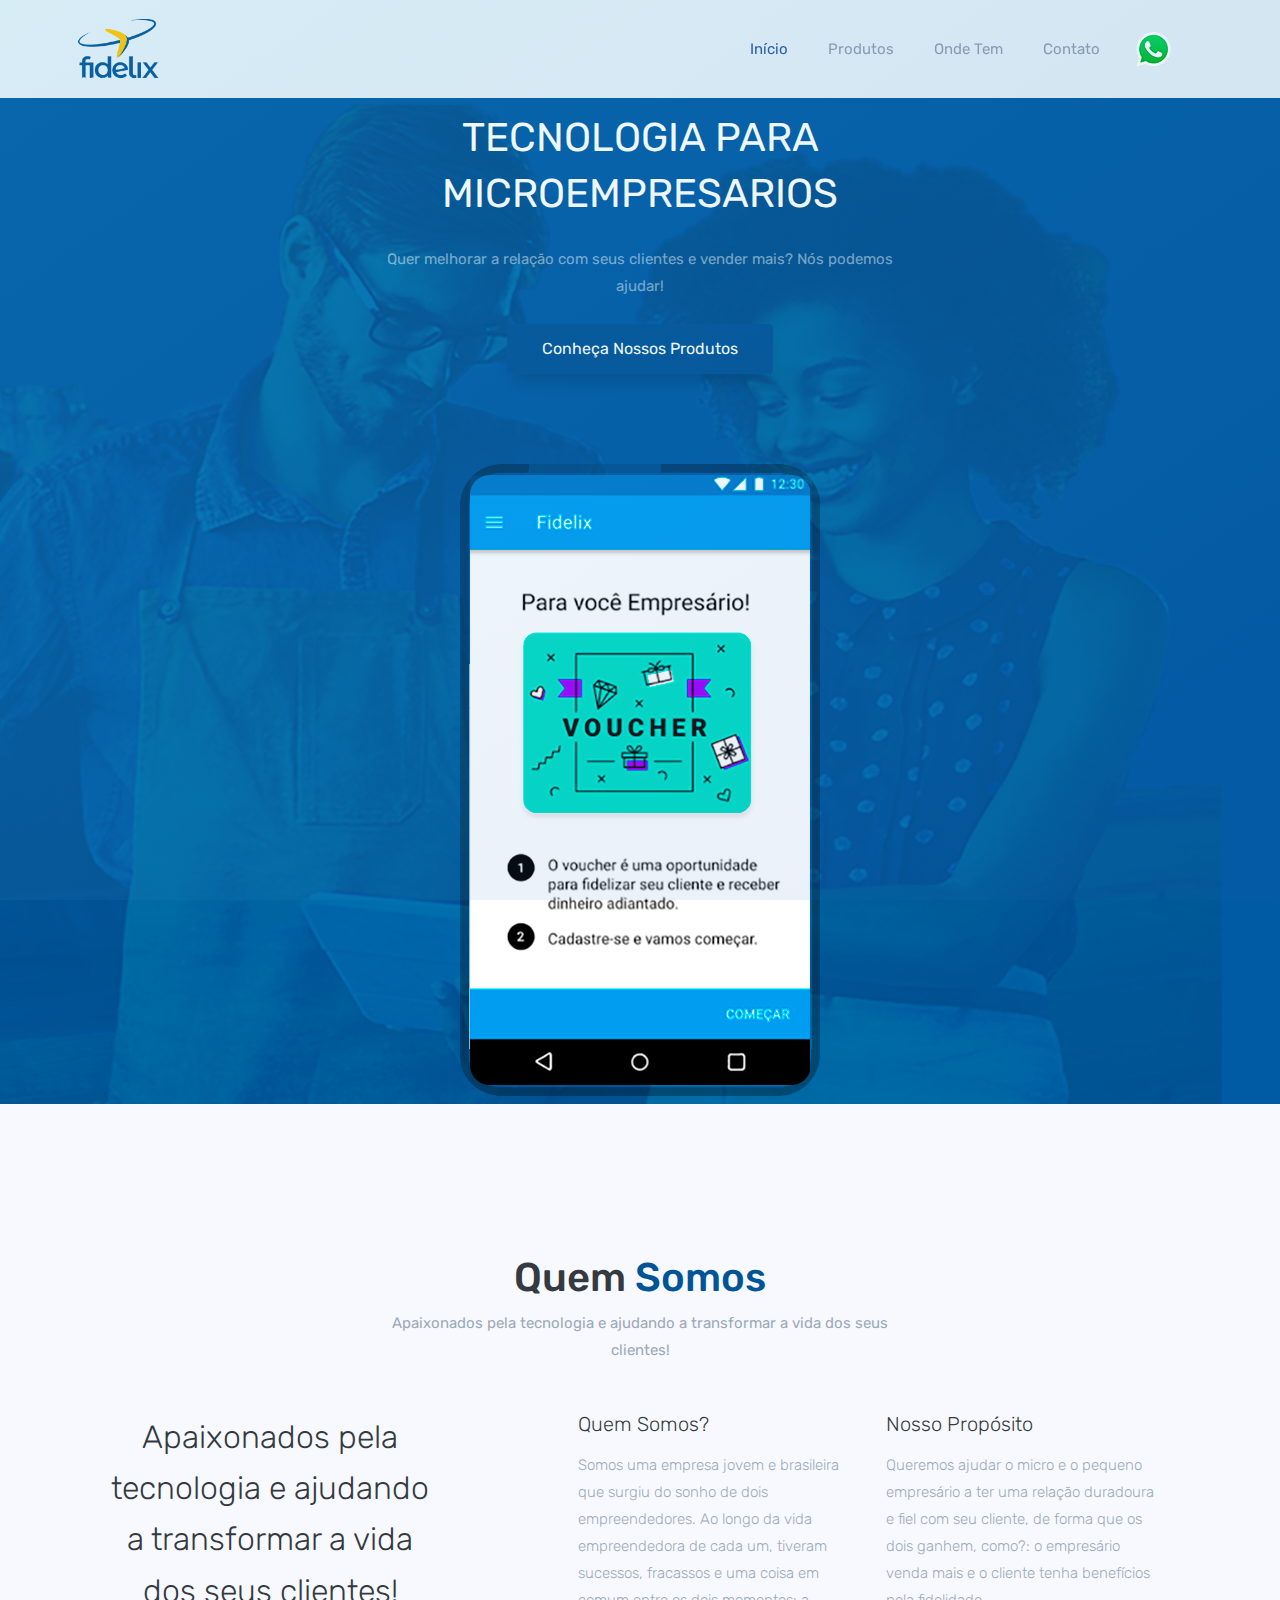
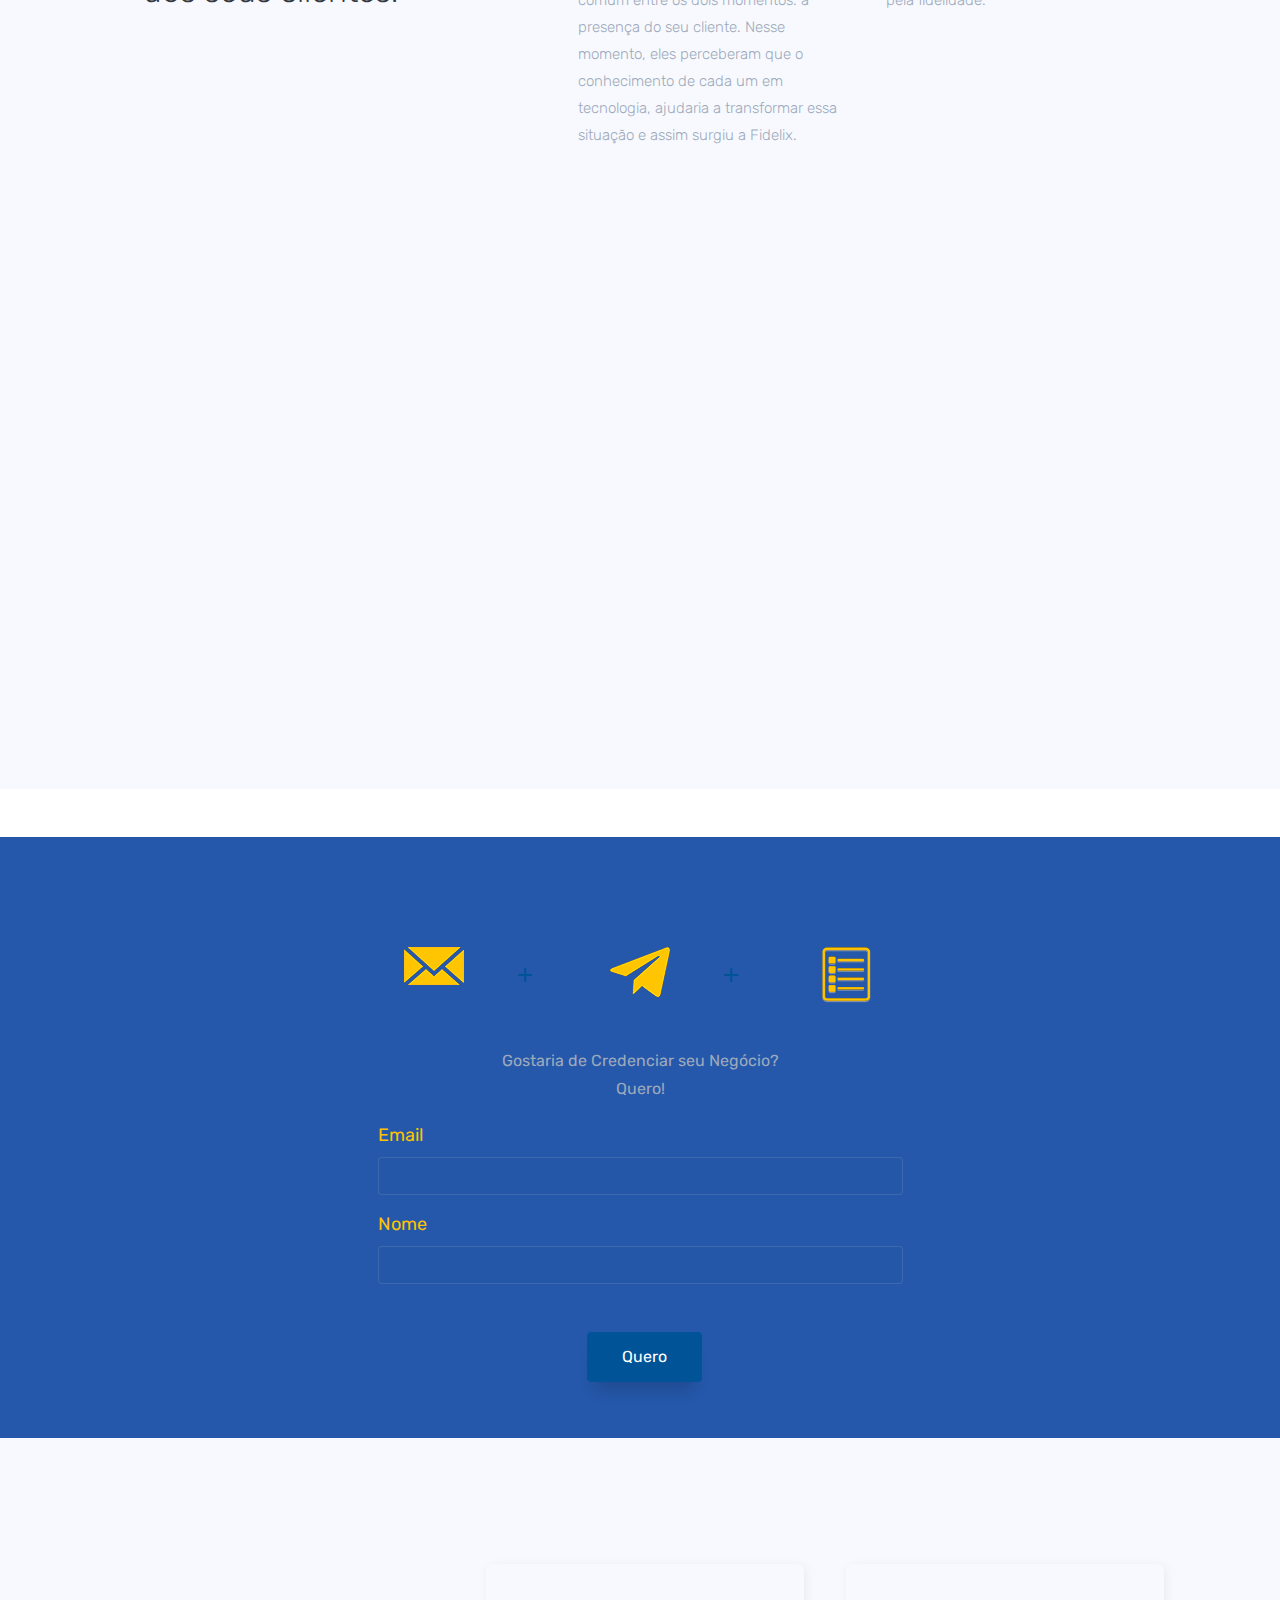
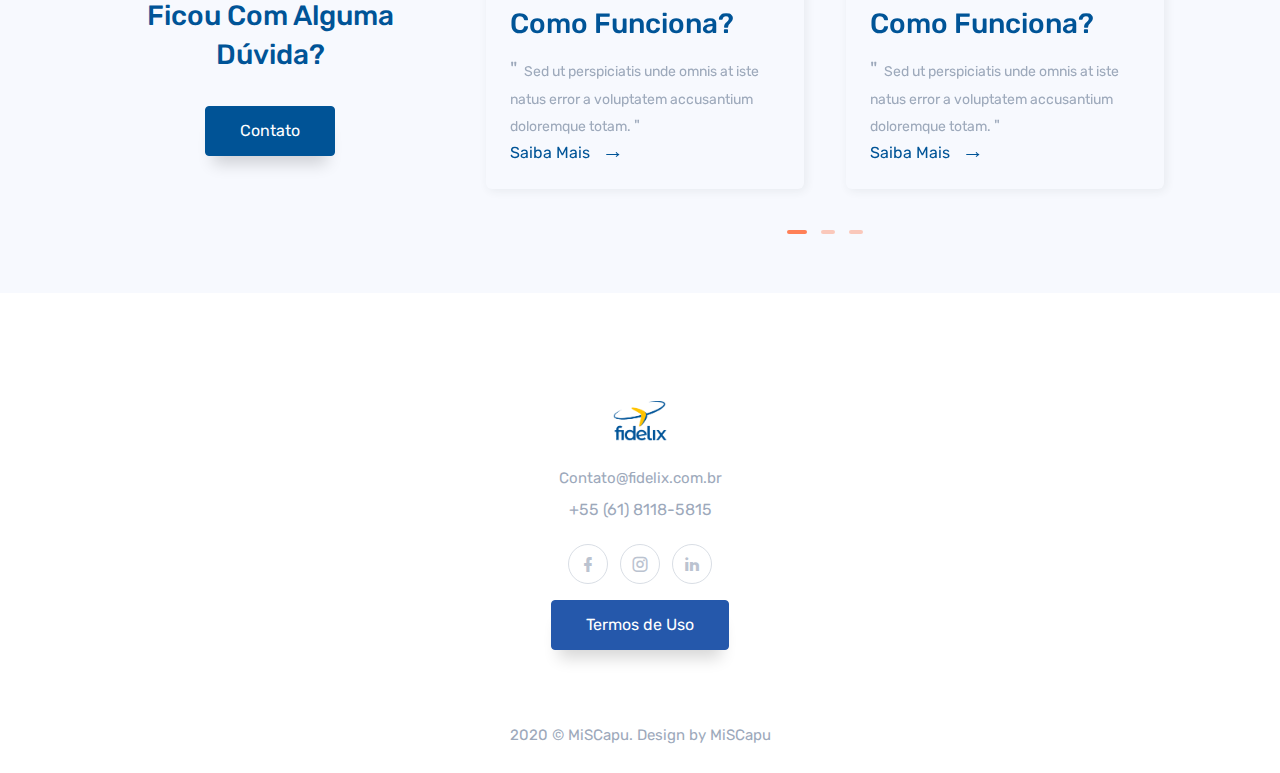
==== commit c79dc021: "Mobile Buttons Update" ====
--- a/index.html
+++ b/index.html
@@ -45,7 +45,10 @@
             <a class="navbar-brand logo desktoppic" href="index.html">
                 <img src="images/logo-dark2.png" alt="" class="" height="60">
             </a>
-            <button class="text-center navbar-toggler p-0" type="button" data-toggle="collapse" data-target="#navbarCollapse" aria-controls="navbarCollapse" aria-expanded="false" aria-label="Toggle navigation">
+            <!--Mobile Button: Fidelix Conta 1 Start-->
+            <form action="https://miscapu.github.io/Contato.html#message">
+
+                <button type="submit" class="text-center navbar-toggler p-0" data-toggle="collapse">
                 <i class="mdi mdi-clipboard-account iconColor"></i>
                 <ul class="navbar-nav navbar-center" id="mySidenav">
                     <li class="nav-item text-muted text-center f-12">
@@ -53,17 +56,26 @@
                     </li>
                 </ul>
                 
-            </button>
-
-            <button class="text-center navbar-toggler p-0" type="button" data-toggle="collapse" data-target="#navbarCollapse" aria-controls="navbarCollapse" aria-expanded="false" aria-label="Toggle navigation">
-                <i class="mdi mdi-clipboard-text iconColor"></i>
-                <ul class="navbar-nav" id="mySidenav">
+                </button>
+                
+            </form>
+            <!--Mobile Button: Fidelix Conta 1 End-->
+
+            <!--Mobile Button: Como Funciona 2 Start-->
+            <form action="https://miscapu.github.io/Contato.html#features">
+
+                <button type="submit" class="text-center navbar-toggler p-0" data-toggle="collapse">
+                <i class="mdi mdi-clipboard-account iconColor"></i>
+                <ul class="navbar-nav navbar-center" id="mySidenav">
                     <li class="nav-item text-muted text-center f-12">
                         Como Funciona
                     </li>
                 </ul>
                 
-            </button>
+                </button>
+                
+            </form>
+            <!--Mobile Button: Como Funciona 2 End-->
             <button class="text-center navbar-toggler p-0" type="button" data-toggle="collapse" data-target="#navbarCollapse" aria-controls="navbarCollapse" aria-expanded="false" aria-label="Toggle navigation">
                 <i class="mdi mdi-menu iconColor"></i>
                 <ul class="navbar-nav" id="mySidenav">
